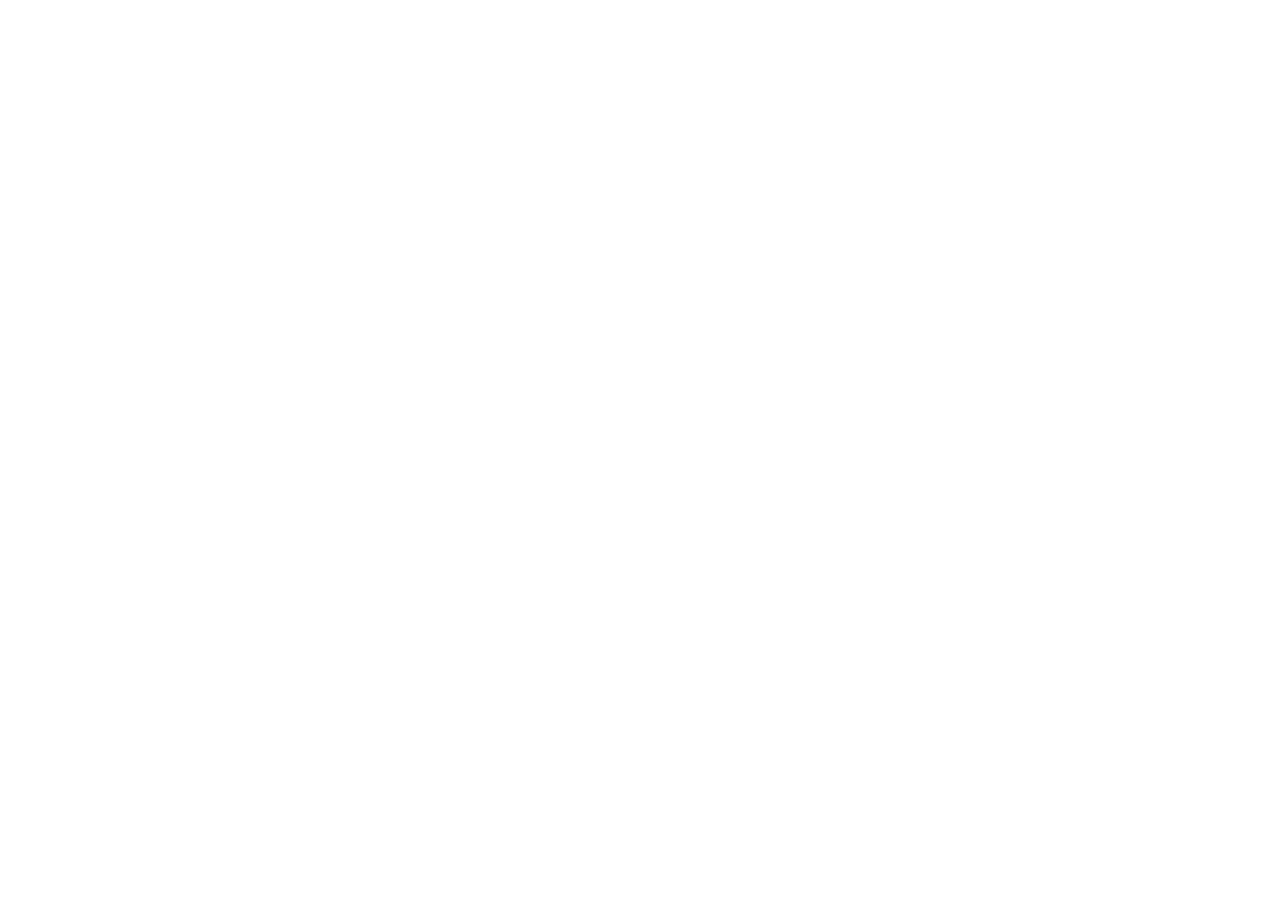
==== index.html @ 9c8ed745 "Project Setup Done" ====
<!DOCTYPE html>
<html lang="en">
  <head>
    <meta charset="UTF-8" />
    <meta http-equiv="X-UA-Compatible" content="IE=edge" />
    <meta name="viewport" content="width=device-width, initial-scale=1.0" />
    <title>Fioxen - Home</title>

    <!-- Bootstrap CSS -->
    <link rel="stylesheet" href="assets/css/bootstrap.min.css" />

    <!-- Custom CSS -->
    <link rel="stylesheet" href="assets/css/style.css" />
  </head>
  <body>
    <!-- Bootstrap JavaScript -->
    <script src="assets/js/bootstrap.min.js"></script>

    <!-- Custom JavaScript -->
    <script src="assets/js/script.js"></script>
  </body>
</html>
---- assets/css/style.css ----
/* Base Styles CSS Start */

/* Font */
@import url("https://fonts.googleapis.com/css2?family=Quicksand:wght@300;400;500;600;700&display=swap");

* {
  margin: 0;
  padding: 0;
  box-sizing: border-box;
}

body {
  font-family: "Quicksand", sans-serif;
  scroll-behavior: smooth;
}

a {
  text-decoration: none;
  cursor: pointer;
}

img {
  max-width: 100%;
}

ul,
ol {
  margin: 0;
  padding: 0;
}

li {
  list-style: none;
}

/* Base Styles CSS End */
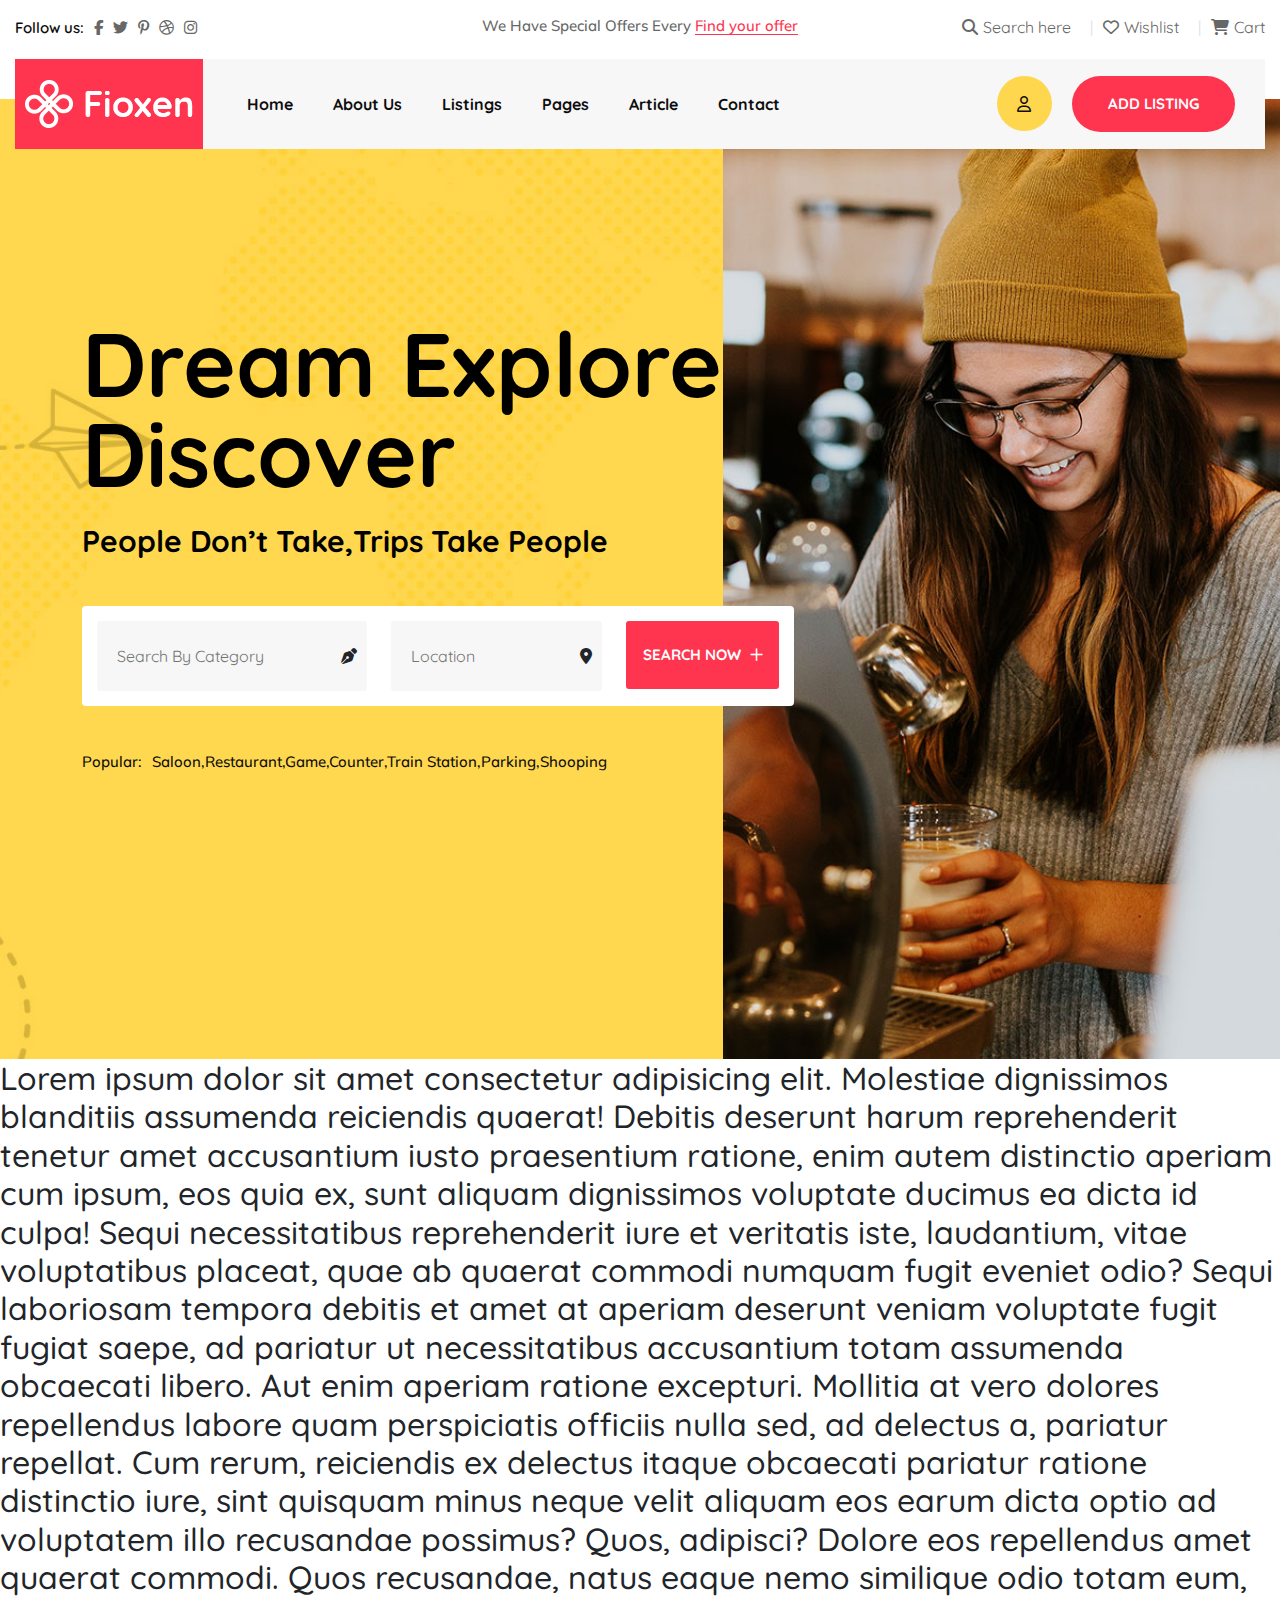
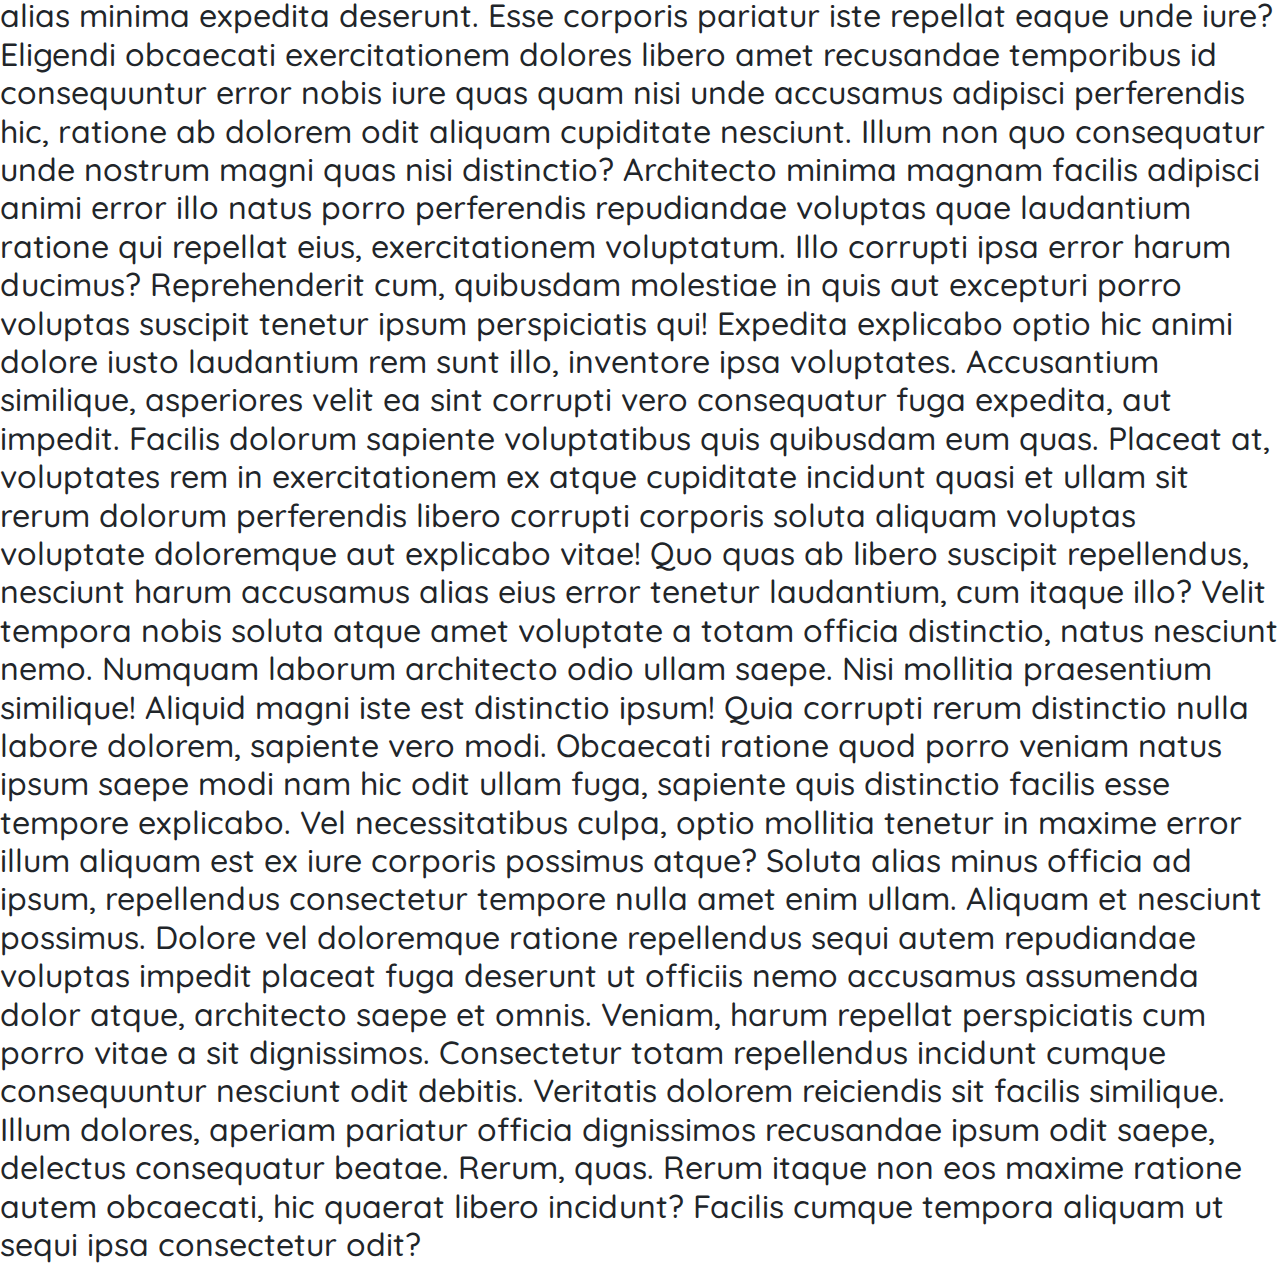
==== commit 88474df9: "Header and Hero Done" ====
--- a/index.html
+++ b/index.html
@@ -6,13 +6,283 @@
     <meta name="viewport" content="width=device-width, initial-scale=1.0" />
     <title>Fioxen - Home</title>
 
+    <!-- Font Awesome CDN -->
+    <link
+      rel="stylesheet"
+      href="https://cdnjs.cloudflare.com/ajax/libs/font-awesome/6.2.1/css/all.min.css"
+    />
+
     <!-- Bootstrap CSS -->
     <link rel="stylesheet" href="assets/css/bootstrap.min.css" />
 
     <!-- Custom CSS -->
     <link rel="stylesheet" href="assets/css/style.css" />
+
+    <!-- Responsive CSS -->
+    <link rel="stylesheet" href="assets/css/responsive.css" />
   </head>
   <body>
+    <!-- Header Part HTML Start -->
+
+    <header>
+      <!-- Header Navigation Section HTML Start -->
+
+      <!-- Header Top Bar Section HTML Start -->
+
+      <section id="Header-topbar">
+        <div class="header-topbar">
+          <div class="container-fluid">
+            <div class="row">
+              <div class="col-md-4">
+                <ul class="topbar-social-link d-flex">
+                  <li><span>Follow us:</span></li>
+                  <li>
+                    <a href="#"><i class="fa-brands fa-facebook-f"></i></a>
+                  </li>
+                  <li>
+                    <a href="#"><i class="fa-brands fa-twitter"></i></a>
+                  </li>
+                  <li>
+                    <a href="#"><i class="fa-brands fa-pinterest-p"></i></a>
+                  </li>
+                  <li>
+                    <a href="#"><i class="fa-brands fa-dribbble"></i></a>
+                  </li>
+                  <li>
+                    <a href="#"><i class="fa-brands fa-instagram"></i></a>
+                  </li>
+                </ul>
+              </div>
+              <div class="col-md-4">
+                <div class="top-content text-center">
+                  <p>
+                    We Have Special Offers Every
+                    <a href="/">Find your offer</a>
+                  </p>
+                </div>
+              </div>
+              <div class="col-md-4">
+                <div class="top-right">
+                  <ul class="d-flex">
+                    <li>
+                      <a href="/"
+                        ><i class="fa-solid fa-magnifying-glass"></i
+                        ><span>Search here</span></a
+                      >
+                    </li>
+                    <li>
+                      <a href="/"
+                        ><i class="fa-regular fa-heart"></i
+                        ><span>Wishlist</span></a
+                      >
+                    </li>
+                    <li>
+                      <a href="/"
+                        ><i class="fa-solid fa-cart-shopping"></i
+                        ><span>Cart</span></a
+                      >
+                    </li>
+                  </ul>
+                </div>
+              </div>
+            </div>
+          </div>
+        </div>
+      </section>
+
+      <!-- Header Top Bar Section HTML End -->
+
+      <!-- Main Menu Section HTML Start -->
+
+      <section id="Main-menu">
+        <div class="primary-menu-wrapper">
+          <div class="container-fluid">
+            <div class="primary-menu">
+              <div class="row align-items-center">
+                <div class="col-lg-2 col-5">
+                  <div class="site-branding">
+                    <a class="brand-logo" href="/"
+                      ><img src="assets/images/logo.png" alt="Brand Logo"
+                    /></a>
+                  </div>
+                </div>
+                <div class="col-lg-6 col-2">
+                  <nav class="main-menu">
+                    <ul>
+                      <div class="navbar-close d-block d-xl-none">
+                        <i class="fa-solid fa-xmark"></i>
+                      </div>
+                      <li class="menu-item">
+                        <a href="/">Home</a>
+                      </li>
+                      <li class="menu-item"><a href="/about">About us</a></li>
+                      <li class="menu-item">
+                        <a href="#">Listings</a>
+                      </li>
+                      <li class="menu-item">
+                        <a href="#">Pages</a>
+                      </li>
+                      <li class="menu-item">
+                        <a href="#">Article</a>
+                      </li>
+                      <li class="menu-item">
+                        <a href="/contact">Contact</a>
+                      </li>
+                    </ul>
+                  </nav>
+                </div>
+                <div class="col-lg-4 col-5">
+                  <div class="header-right-nav">
+                    <ul class="d-flex align-items-center">
+                      <li class="user-btn d-none d-xl-block">
+                        <a class="icon" href="/"
+                          ><i class="fa-regular fa-user"></i
+                        ></a>
+                      </li>
+                      <li class="hero-nav-btn d-none d-md-block">
+                        <a class="main-btn icon-btn" href="/add-listing"
+                          >Add Listing</a
+                        >
+                      </li>
+                      <div class="navbar-toggler d-block d-xl-none ps-5">
+                        <span></span>
+                        <span></span>
+                        <span></span>
+                      </div>
+                    </ul>
+                  </div>
+                </div>
+              </div>
+            </div>
+          </div>
+        </div>
+      </section>
+
+      <!-- Main Menu Section HTML Ens -->
+
+      <!-- Header Navigation Section HTML End -->
+
+      <!-- Hero Section HTML Start -->
+
+      <section id="Hero">
+        <div class="hero-wrapper">
+          <div class="container">
+            <div class="row">
+              <div class="col-lg-8">
+                <div class="hero-content pe-xl-4">
+                  <h1>Dream Explore Discover</h1>
+                  <h3>People Don’t Take,Trips Take People</h3>
+                  <div class="hero-search-wrapper">
+                    <form>
+                      <div class="row">
+                        <div class="col-lg-5 col-md-4 col-sm-12">
+                          <div class="form_group">
+                            <input
+                              type="search"
+                              class="form_control"
+                              placeholder="Search By Category"
+                              name="search"
+                              required=""
+                            /><i class="fa-solid fa-pen-nib"></i>
+                          </div>
+                        </div>
+                        <div class="col-lg-4 col-md-4 col-sm-12">
+                          <div class="form_group">
+                            <input
+                              type="text"
+                              class="form_control"
+                              placeholder="Location"
+                              name="location"
+                              required=""
+                            /><i class="fa-solid fa-location-dot"></i>
+                          </div>
+                        </div>
+                        <div class="col-lg-3 col-md-4 col-sm-12">
+                          <div>
+                            <button class="main-btn icon-btn">
+                              Search Now <i class="fa-regular fa-plus"></i>
+                            </button>
+                          </div>
+                        </div>
+                      </div>
+                    </form>
+                  </div>
+                  <p class="tags">
+                    <span>Popular:</span><a href="#">Saloon</a>,<a href="#"
+                      >Restaurant</a
+                    >,<a href="#">Game</a>,<a href="#">Counter</a>,<a href="#"
+                      >Train Station</a
+                    >,<a href="#">Parking</a>,<a href="#">Shooping</a>
+                  </p>
+                </div>
+              </div>
+            </div>
+          </div>
+        </div>
+      </section>
+
+      <h2>
+        Lorem ipsum dolor sit amet consectetur adipisicing elit. Molestiae
+        dignissimos blanditiis assumenda reiciendis quaerat! Debitis deserunt
+        harum reprehenderit tenetur amet accusantium iusto praesentium ratione,
+        enim autem distinctio aperiam cum ipsum, eos quia ex, sunt aliquam
+        dignissimos voluptate ducimus ea dicta id culpa! Sequi necessitatibus
+        reprehenderit iure et veritatis iste, laudantium, vitae voluptatibus
+        placeat, quae ab quaerat commodi numquam fugit eveniet odio? Sequi
+        laboriosam tempora debitis et amet at aperiam deserunt veniam voluptate
+        fugit fugiat saepe, ad pariatur ut necessitatibus accusantium totam
+        assumenda obcaecati libero. Aut enim aperiam ratione excepturi. Mollitia
+        at vero dolores repellendus labore quam perspiciatis officiis nulla sed,
+        ad delectus a, pariatur repellat. Cum rerum, reiciendis ex delectus
+        itaque obcaecati pariatur ratione distinctio iure, sint quisquam minus
+        neque velit aliquam eos earum dicta optio ad voluptatem illo recusandae
+        possimus? Quos, adipisci? Dolore eos repellendus amet quaerat commodi.
+        Quos recusandae, natus eaque nemo similique odio totam eum, alias minima
+        expedita deserunt. Esse corporis pariatur iste repellat eaque unde iure?
+        Eligendi obcaecati exercitationem dolores libero amet recusandae
+        temporibus id consequuntur error nobis iure quas quam nisi unde
+        accusamus adipisci perferendis hic, ratione ab dolorem odit aliquam
+        cupiditate nesciunt. Illum non quo consequatur unde nostrum magni quas
+        nisi distinctio? Architecto minima magnam facilis adipisci animi error
+        illo natus porro perferendis repudiandae voluptas quae laudantium
+        ratione qui repellat eius, exercitationem voluptatum. Illo corrupti ipsa
+        error harum ducimus? Reprehenderit cum, quibusdam molestiae in quis aut
+        excepturi porro voluptas suscipit tenetur ipsum perspiciatis qui!
+        Expedita explicabo optio hic animi dolore iusto laudantium rem sunt
+        illo, inventore ipsa voluptates. Accusantium similique, asperiores velit
+        ea sint corrupti vero consequatur fuga expedita, aut impedit. Facilis
+        dolorum sapiente voluptatibus quis quibusdam eum quas. Placeat at,
+        voluptates rem in exercitationem ex atque cupiditate incidunt quasi et
+        ullam sit rerum dolorum perferendis libero corrupti corporis soluta
+        aliquam voluptas voluptate doloremque aut explicabo vitae! Quo quas ab
+        libero suscipit repellendus, nesciunt harum accusamus alias eius error
+        tenetur laudantium, cum itaque illo? Velit tempora nobis soluta atque
+        amet voluptate a totam officia distinctio, natus nesciunt nemo. Numquam
+        laborum architecto odio ullam saepe. Nisi mollitia praesentium
+        similique! Aliquid magni iste est distinctio ipsum! Quia corrupti rerum
+        distinctio nulla labore dolorem, sapiente vero modi. Obcaecati ratione
+        quod porro veniam natus ipsum saepe modi nam hic odit ullam fuga,
+        sapiente quis distinctio facilis esse tempore explicabo. Vel
+        necessitatibus culpa, optio mollitia tenetur in maxime error illum
+        aliquam est ex iure corporis possimus atque? Soluta alias minus officia
+        ad ipsum, repellendus consectetur tempore nulla amet enim ullam. Aliquam
+        et nesciunt possimus. Dolore vel doloremque ratione repellendus sequi
+        autem repudiandae voluptas impedit placeat fuga deserunt ut officiis
+        nemo accusamus assumenda dolor atque, architecto saepe et omnis. Veniam,
+        harum repellat perspiciatis cum porro vitae a sit dignissimos.
+        Consectetur totam repellendus incidunt cumque consequuntur nesciunt odit
+        debitis. Veritatis dolorem reiciendis sit facilis similique. Illum
+        dolores, aperiam pariatur officia dignissimos recusandae ipsum odit
+        saepe, delectus consequatur beatae. Rerum, quas. Rerum itaque non eos
+        maxime ratione autem obcaecati, hic quaerat libero incidunt? Facilis
+        cumque tempora aliquam ut sequi ipsa consectetur odit?
+      </h2>
+
+      <!-- Hero Section HTML End -->
+    </header>
+
+    <!-- Header Part HTML End -->
+
     <!-- Bootstrap JavaScript -->
     <script src="assets/js/bootstrap.min.js"></script>
 
--- a/assets/css/style.css
+++ b/assets/css/style.css
@@ -1,7 +1,7 @@
 /* Base Styles CSS Start */
 
 /* Font */
-@import url("https://fonts.googleapis.com/css2?family=Quicksand:wght@300;400;500;600;700&display=swap");
+@import url("https://fonts.googleapis.com/css2?family=Mulish:wght@300;400;500;600;700&family=Quicksand:wght@300;400;500;600;700&display=swap");
 
 * {
   margin: 0;
@@ -34,3 +34,384 @@
 }
 
 /* Base Styles CSS End */
+
+/* Header Part CSS Start */
+
+/* Header Navigation Section CSS Start */
+
+/* Header Top Bar Section CSS Start */
+
+.header-topbar .container-fluid {
+  padding-left: 150px;
+  padding-right: 150px;
+}
+
+.header-topbar {
+  padding: 15px 0 5px;
+}
+
+.header-topbar .top-right {
+  float: right;
+}
+
+.topbar-social-link li span {
+  font-size: 15px;
+  font-weight: 600;
+  color: #0d0d0d;
+}
+
+.topbar-social-link li a i {
+  font-size: 15px;
+  color: #676767;
+  padding-left: 10px;
+  transition: all 0.3s ease-out 0s;
+}
+
+.topbar-social-link li a i:hover {
+  color: #ff344f;
+}
+
+.top-content p {
+  font-family: "Mulish", sans-serif;
+  font-size: 15px;
+  font-weight: 500;
+  color: #676767;
+}
+
+.top-content p a {
+  color: #ff344f;
+  text-decoration: underline;
+  text-underline-position: under;
+}
+
+.top-right ul li {
+  position: relative;
+}
+
+.top-right ul li::after {
+  content: "|";
+  margin-left: 15px;
+  margin-right: 10px;
+  color: #dcdedf;
+}
+
+.top-right ul li:last-child::after {
+  display: none;
+}
+
+.top-right ul li a {
+  color: #676767;
+  transition: all 0.3s ease-out 0s;
+}
+
+.top-right ul li a:hover {
+  color: #ff344f;
+}
+
+.top-right ul li a i {
+  padding-right: 5px;
+}
+
+/* Header Top Bar Section CSS End */
+
+/* Main Menu Section CSS Start */
+
+.primary-menu-wrapper .container-fluid {
+  padding-left: 150px;
+  padding-right: 150px;
+}
+
+.primary-menu {
+  background-color: #f7f7f7;
+  position: relative;
+  z-index: 999;
+}
+
+.primary-menu-wrapper.sticky {
+  position: fixed;
+  top: 0;
+  left: 0;
+  right: 0;
+  z-index: 999;
+  -webkit-animation: sticky 1.2s;
+  animation: sticky 1.2s;
+}
+
+@keyframes sticky {
+  from {
+    top: -100px;
+  }
+  to {
+    top: 0;
+  }
+}
+
+.site-branding .brand-logo {
+  padding: 21px 10px;
+  display: flex;
+  align-items: center;
+  justify-content: center;
+  background-color: #ff344f;
+}
+
+.main-menu ul {
+  display: flex;
+}
+
+.main-menu ul li {
+  position: relative;
+  margin: 0 20px;
+}
+
+.main-menu ul li a {
+  display: block;
+  font-size: 16px;
+  font-weight: 700;
+  text-transform: capitalize;
+  color: #0d0d0d;
+  padding: 32px 0;
+  line-height: 1;
+  transition: all 0.3s ease-out 0s;
+}
+
+.main-menu ul li:hover > a {
+  color: #ff344f;
+}
+
+.header-right-nav {
+  height: 100%;
+  display: flex;
+  justify-content: flex-end;
+  align-items: center;
+  padding-right: 30px;
+}
+
+.main-btn {
+  display: inline-flex;
+  position: relative;
+  z-index: 1;
+  background-color: #ff344f;
+  padding: 16px 40px;
+  font-family: Quicksand, sans-serif;
+  font-size: 15px;
+  font-weight: 700;
+  line-height: 28px;
+  text-transform: uppercase;
+  border-radius: 3px;
+  overflow: hidden;
+}
+
+.main-btn::before {
+  position: absolute;
+  bottom: -100%;
+  left: 0;
+  width: 100%;
+  height: 100%;
+  content: "";
+  background-color: #0d0d0d;
+  z-index: -1;
+  transition: all 0.3s ease-out 0s;
+}
+
+.main-btn:hover:before {
+  bottom: 0;
+}
+
+.header-right-nav ul li {
+  margin-left: 20px;
+}
+
+.header-right-nav ul li .main-btn {
+  padding: 14px 36px;
+  border-radius: 28px;
+  color: #fff;
+}
+
+.header-right-nav ul li .icon {
+  display: flex;
+  align-items: center;
+  justify-content: center;
+  width: 55px;
+  height: 55px;
+  background-color: #ffd74e;
+  color: #0d0d0d;
+  border-radius: 50%;
+}
+
+.navbar-toggler {
+  cursor: pointer;
+}
+
+.navbar-toggler span {
+  position: relative;
+  display: block;
+  width: 30px;
+  height: 1px;
+  background: #000000;
+  border-radius: 5px;
+  transition: all 0.1s ease;
+}
+
+.navbar-toggler.active span {
+  background: transparent;
+}
+
+.navbar-toggler span::before,
+.navbar-toggler span::after {
+  position: absolute;
+  content: "";
+  top: 0;
+  left: 0;
+  width: 100%;
+  height: 100%;
+  background: #000000;
+  border-radius: 5px;
+  transition: all 0.3s ease;
+}
+
+.navbar-toggler span::before {
+  transform: translateY(-8px);
+}
+
+.navbar-toggler.active span::before {
+  transform: rotate(45deg);
+}
+
+.navbar-toggler span::after {
+  transform: translateY(8px);
+}
+
+.navbar-toggler.active span::after {
+  transform: rotate(135deg);
+}
+
+.navbar-close {
+  position: absolute;
+  top: 0;
+  right: 0;
+  width: 40px;
+  height: 40px;
+  font-size: 25px;
+  text-align: center;
+  color: #ffffff;
+  background: #ff344f;
+  line-height: 40px;
+  cursor: pointer;
+  z-index: 12;
+}
+
+/* Main Menu Section CSS Ens */
+
+/* Header Navigation Section CSS End */
+
+/* Hero Section CSS Start */
+
+.hero-wrapper {
+  position: relative;
+  margin-top: -50px;
+  padding: 220px 0 270px;
+}
+
+.hero-wrapper:before {
+  position: absolute;
+  content: "";
+  width: 56.5%;
+  height: 100%;
+  top: 0;
+  left: 0;
+  background: url(../images/hero-left.jpg) no-repeat 50%;
+  background-size: cover;
+}
+
+.hero-wrapper:after {
+  position: absolute;
+  content: "";
+  width: 43.5%;
+  height: 100%;
+  top: 0;
+  right: 0;
+  background: url(../images/hero-right.jpg) no-repeat 50%;
+  background-size: cover;
+}
+
+.hero-content {
+  position: relative;
+  z-index: 1;
+}
+
+.hero-content h1 {
+  font-size: 90px;
+  line-height: 90px;
+  font-weight: 700;
+  color: #000000;
+  margin-bottom: 22px;
+}
+
+.hero-content h3 {
+  font-size: 30px;
+  line-height: 40px;
+  font-weight: 700;
+  color: #000000;
+  margin-bottom: 45px;
+}
+
+.hero-content .hero-search-wrapper {
+  padding: 15px;
+  background-color: #fff;
+  border-radius: 4px;
+  margin-bottom: 45px;
+}
+
+.hero-content .hero-search-wrapper form .form_control {
+  width: 100%;
+  height: 70px;
+  background-color: #f7f7f7;
+  padding: 0 20px;
+  border: none;
+  border-radius: 3px;
+}
+
+.hero-content .hero-search-wrapper form .form_control:focus {
+  outline: none;
+}
+
+.hero-content .hero-search-wrapper form .main-btn {
+  display: block;
+  width: 100%;
+  text-align: center;
+  color: #ffffff;
+  padding: 20px 22px;
+  border: none;
+}
+
+.form_group {
+  position: relative;
+}
+
+.form_group i {
+  position: absolute;
+  top: 50%;
+  transform: translate(0, -50%);
+  right: 10px;
+}
+
+.hero-content .hero-search-wrapper form .main-btn i {
+  padding-left: 5px;
+  margin-top: 6px;
+}
+
+.hero-content p.tags,
+p.tags a {
+  font-family: "Mulish", sans-serif;
+  font-size: 15px;
+  color: #0d0d0d;
+  font-weight: 500;
+}
+
+.hero-content p.tags span {
+  margin-right: 10px;
+}
+
+/* Hero Section CSS End */
+
+/* Header Part CSS End */
--- a/assets/css/responsive.css
+++ b/assets/css/responsive.css
@@ -0,0 +1,156 @@
+@media (max-width: 1200px) {
+  .main-menu {
+    text-align: left;
+    background-color: #fff;
+    position: fixed;
+    top: 0;
+    left: -300px;
+    z-index: 9999;
+    width: 300px;
+    height: 100%;
+    transition-duration: 0.5s;
+    box-shadow: 0 5px 20px rgb(0 0 0 / 10%);
+    display: block;
+    overflow-x: hidden;
+    overflow-y: scroll;
+    padding: 70px 0 0;
+  }
+
+  .main-menu ul li {
+    margin: 0;
+    border-bottom: 1px solid #ececec;
+  }
+
+  .main-menu ul li a {
+    padding: 13px 20px;
+  }
+
+  .main-menu.active {
+    left: 0;
+  }
+
+  .main-menu ul {
+    display: block;
+  }
+
+  .header-right-nav {
+    padding-right: 15px;
+  }
+}
+
+@media (min-width: 1601px) and (max-width: 1660px) {
+  .header-topbar .container-fluid,
+  .primary-menu-wrapper .container-fluid {
+    padding-left: 30px;
+    padding-right: 30px;
+  }
+}
+
+@media (min-width: 1200px) and (max-width: 1600px) {
+  .header-topbar .container-fluid,
+  .primary-menu-wrapper .container-fluid {
+    padding-left: 15px;
+    padding-right: 15px;
+  }
+  .hero-content .hero-search-wrapper form .main-btn {
+    padding: 20px 15px;
+  }
+}
+
+@media (min-width: 992px) and (max-width: 1199px) {
+  .header-topbar .container-fluid,
+  .primary-menu-wrapper .container-fluid {
+    padding-left: 15px;
+    padding-right: 15px;
+  }
+
+  .top-right ul li a span {
+    display: none;
+  }
+
+  .hero-content h1 {
+    font-size: 60px;
+    line-height: 75px;
+  }
+
+  .hero-content .hero-search-wrapper form .main-btn {
+    padding: 20px 4px;
+  }
+}
+
+@media (min-width: 768px) and (max-width: 991px) {
+  .header-topbar .container-fluid,
+  .primary-menu-wrapper .container-fluid {
+    padding-left: 15px;
+    padding-right: 15px;
+  }
+
+  .top-right ul li a span {
+    display: none;
+  }
+
+  .hero-content .hero-search-wrapper form .main-btn {
+    padding: 20px 6px;
+  }
+
+  .hero-wrapper::before {
+    width: 100%;
+  }
+
+  .hero-wrapper::after {
+    display: none;
+  }
+
+  .hero-content h1 {
+    font-size: 42px;
+    line-height: 50px;
+  }
+
+  .hero-content h3 {
+    font-size: 20px;
+    line-height: 30px;
+  }
+}
+
+@media (min-width: 300px) and (max-width: 767px) {
+  .header-topbar .container-fluid,
+  .primary-menu-wrapper .container-fluid {
+    padding-left: 15px;
+    padding-right: 15px;
+  }
+
+  .topbar-social-link {
+    display: flex;
+    justify-content: center !important;
+  }
+
+  .header-topbar {
+    padding: 15px 0 15px;
+  }
+
+  .top-content p {
+    padding-top: 10px;
+  }
+
+  .top-right ul li a span {
+    display: none;
+  }
+
+  .hero-wrapper::before {
+    width: 100%;
+  }
+
+  .hero-wrapper::after {
+    display: none;
+  }
+
+  .hero-content h1 {
+    font-size: 32px;
+    line-height: 45px;
+  }
+
+  .hero-content h3 {
+    font-size: 20px;
+    line-height: 30px;
+  }
+}
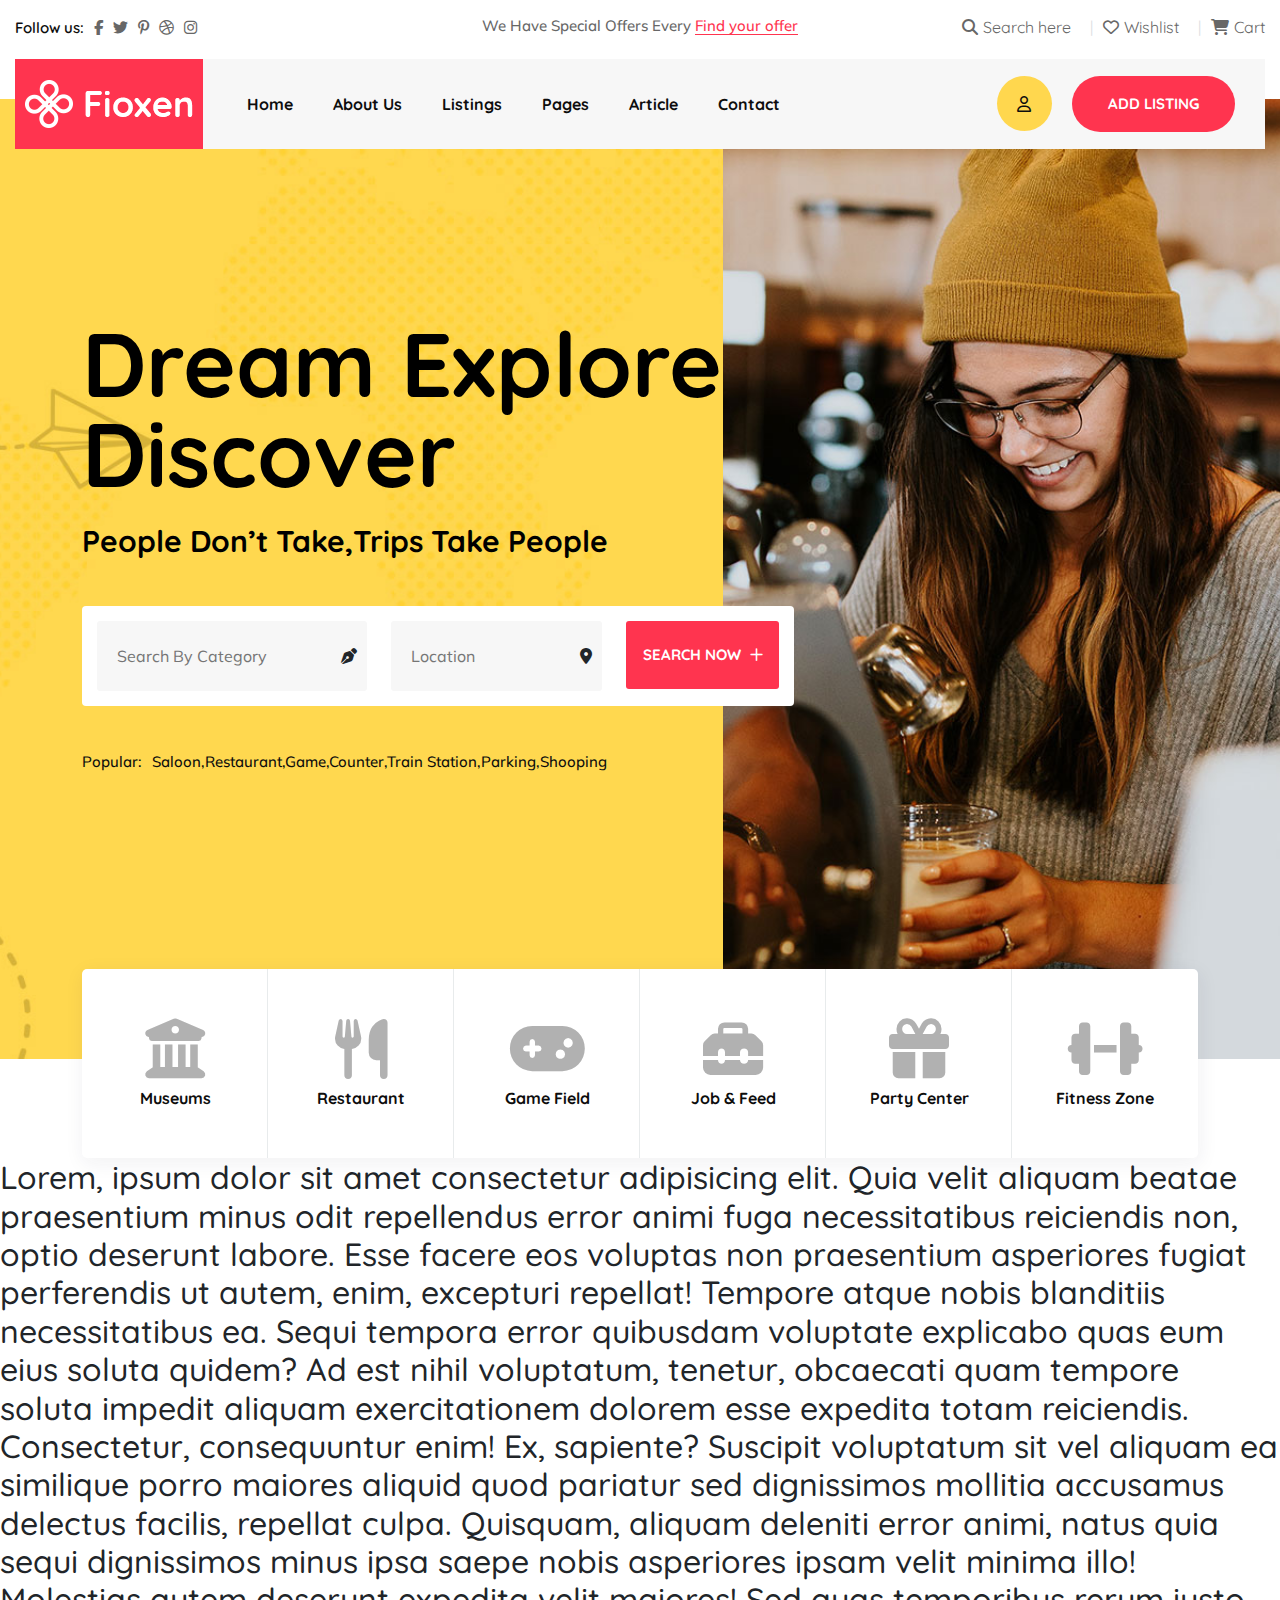
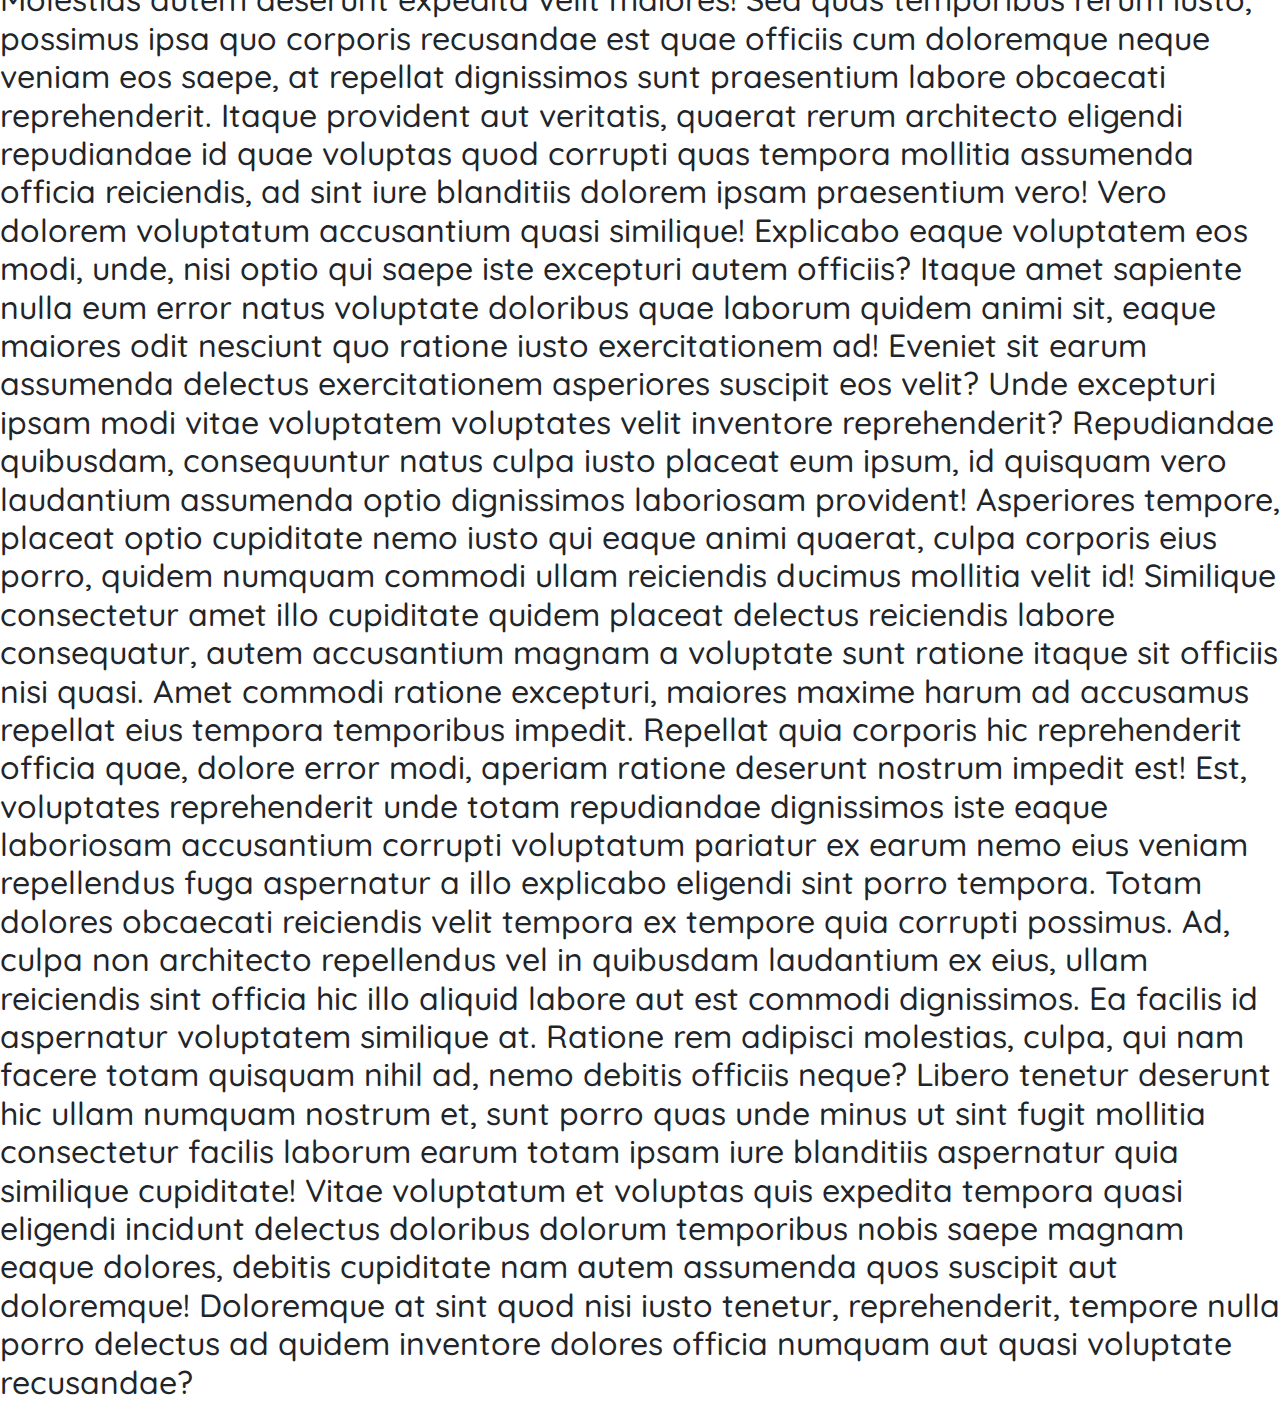
==== commit 56ab3cab: "Updated" ====
--- a/index.html
+++ b/index.html
@@ -221,62 +221,148 @@
         </div>
       </section>
 
+      <!-- Category Section HTML Start -->
+
+      <section id="Category">
+        <div class="container">
+          <div class="category-wrapper">
+            <div class="row g-0">
+              <div class="col-lg-2 col-md-4 category-column">
+                <div class="category-item category-item-common">
+                  <div class="info text-center">
+                    <div class="icon">
+                      <i class="fa-solid fa-building-columns"></i>
+                    </div>
+                    <h6>Museums</h6>
+                  </div>
+                  <a class="category-btn" href="/"
+                    ><i class="fa-solid fa-arrow-right-long"></i
+                  ></a>
+                </div>
+              </div>
+              <div class="col-lg-2 col-md-4 category-column">
+                <div class="category-item category-item-common">
+                  <div class="info text-center">
+                    <div class="icon">
+                      <i class="fa-solid fa-utensils"></i>
+                    </div>
+                    <h6>Restaurant</h6>
+                  </div>
+                  <a class="category-btn" href="/"
+                    ><i class="fa-solid fa-arrow-right-long"></i
+                  ></a>
+                </div>
+              </div>
+              <div class="col-lg-2 col-md-4 category-column">
+                <div class="category-item category-item-common">
+                  <div class="info text-center">
+                    <div class="icon">
+                      <i class="fa-solid fa-gamepad"></i>
+                    </div>
+                    <h6>Game Field</h6>
+                  </div>
+                  <a class="category-btn" href="/"
+                    ><i class="fa-solid fa-arrow-right-long"></i
+                  ></a>
+                </div>
+              </div>
+              <div class="col-lg-2 col-md-4 category-column">
+                <div class="category-item category-item-common">
+                  <div class="info text-center">
+                    <div class="icon"><i class="fa-solid fa-toolbox"></i></div>
+                    <h6>Job &amp; Feed</h6>
+                  </div>
+                  <a class="category-btn" href="/"
+                    ><i class="fa-solid fa-arrow-right-long"></i
+                  ></a>
+                </div>
+              </div>
+              <div class="col-lg-2 col-md-4 category-column">
+                <div class="category-item category-item-common">
+                  <div class="info text-center">
+                    <div class="icon"><i class="fa-solid fa-gift"></i></div>
+                    <h6>Party Center</h6>
+                  </div>
+                  <a class="category-btn" href="/"
+                    ><i class="fa-solid fa-arrow-right-long"></i
+                  ></a>
+                </div>
+              </div>
+              <div class="col-lg-2 col-md-4 category-column">
+                <div class="category-item category-item-common">
+                  <div class="info text-center">
+                    <div class="icon"><i class="fa-solid fa-dumbbell"></i></div>
+                    <h6>Fitness Zone</h6>
+                  </div>
+                  <a class="category-btn" href="/"
+                    ><i class="fa-solid fa-arrow-right-long"></i
+                  ></a>
+                </div>
+              </div>
+            </div>
+          </div>
+        </div>
+      </section>
+
       <h2>
-        Lorem ipsum dolor sit amet consectetur adipisicing elit. Molestiae
-        dignissimos blanditiis assumenda reiciendis quaerat! Debitis deserunt
-        harum reprehenderit tenetur amet accusantium iusto praesentium ratione,
-        enim autem distinctio aperiam cum ipsum, eos quia ex, sunt aliquam
-        dignissimos voluptate ducimus ea dicta id culpa! Sequi necessitatibus
-        reprehenderit iure et veritatis iste, laudantium, vitae voluptatibus
-        placeat, quae ab quaerat commodi numquam fugit eveniet odio? Sequi
-        laboriosam tempora debitis et amet at aperiam deserunt veniam voluptate
-        fugit fugiat saepe, ad pariatur ut necessitatibus accusantium totam
-        assumenda obcaecati libero. Aut enim aperiam ratione excepturi. Mollitia
-        at vero dolores repellendus labore quam perspiciatis officiis nulla sed,
-        ad delectus a, pariatur repellat. Cum rerum, reiciendis ex delectus
-        itaque obcaecati pariatur ratione distinctio iure, sint quisquam minus
-        neque velit aliquam eos earum dicta optio ad voluptatem illo recusandae
-        possimus? Quos, adipisci? Dolore eos repellendus amet quaerat commodi.
-        Quos recusandae, natus eaque nemo similique odio totam eum, alias minima
-        expedita deserunt. Esse corporis pariatur iste repellat eaque unde iure?
-        Eligendi obcaecati exercitationem dolores libero amet recusandae
-        temporibus id consequuntur error nobis iure quas quam nisi unde
-        accusamus adipisci perferendis hic, ratione ab dolorem odit aliquam
-        cupiditate nesciunt. Illum non quo consequatur unde nostrum magni quas
-        nisi distinctio? Architecto minima magnam facilis adipisci animi error
-        illo natus porro perferendis repudiandae voluptas quae laudantium
-        ratione qui repellat eius, exercitationem voluptatum. Illo corrupti ipsa
-        error harum ducimus? Reprehenderit cum, quibusdam molestiae in quis aut
-        excepturi porro voluptas suscipit tenetur ipsum perspiciatis qui!
-        Expedita explicabo optio hic animi dolore iusto laudantium rem sunt
-        illo, inventore ipsa voluptates. Accusantium similique, asperiores velit
-        ea sint corrupti vero consequatur fuga expedita, aut impedit. Facilis
-        dolorum sapiente voluptatibus quis quibusdam eum quas. Placeat at,
-        voluptates rem in exercitationem ex atque cupiditate incidunt quasi et
-        ullam sit rerum dolorum perferendis libero corrupti corporis soluta
-        aliquam voluptas voluptate doloremque aut explicabo vitae! Quo quas ab
-        libero suscipit repellendus, nesciunt harum accusamus alias eius error
-        tenetur laudantium, cum itaque illo? Velit tempora nobis soluta atque
-        amet voluptate a totam officia distinctio, natus nesciunt nemo. Numquam
-        laborum architecto odio ullam saepe. Nisi mollitia praesentium
-        similique! Aliquid magni iste est distinctio ipsum! Quia corrupti rerum
-        distinctio nulla labore dolorem, sapiente vero modi. Obcaecati ratione
-        quod porro veniam natus ipsum saepe modi nam hic odit ullam fuga,
-        sapiente quis distinctio facilis esse tempore explicabo. Vel
-        necessitatibus culpa, optio mollitia tenetur in maxime error illum
-        aliquam est ex iure corporis possimus atque? Soluta alias minus officia
-        ad ipsum, repellendus consectetur tempore nulla amet enim ullam. Aliquam
-        et nesciunt possimus. Dolore vel doloremque ratione repellendus sequi
-        autem repudiandae voluptas impedit placeat fuga deserunt ut officiis
-        nemo accusamus assumenda dolor atque, architecto saepe et omnis. Veniam,
-        harum repellat perspiciatis cum porro vitae a sit dignissimos.
-        Consectetur totam repellendus incidunt cumque consequuntur nesciunt odit
-        debitis. Veritatis dolorem reiciendis sit facilis similique. Illum
-        dolores, aperiam pariatur officia dignissimos recusandae ipsum odit
-        saepe, delectus consequatur beatae. Rerum, quas. Rerum itaque non eos
-        maxime ratione autem obcaecati, hic quaerat libero incidunt? Facilis
-        cumque tempora aliquam ut sequi ipsa consectetur odit?
+        Lorem, ipsum dolor sit amet consectetur adipisicing elit. Quia velit
+        aliquam beatae praesentium minus odit repellendus error animi fuga
+        necessitatibus reiciendis non, optio deserunt labore. Esse facere eos
+        voluptas non praesentium asperiores fugiat perferendis ut autem, enim,
+        excepturi repellat! Tempore atque nobis blanditiis necessitatibus ea.
+        Sequi tempora error quibusdam voluptate explicabo quas eum eius soluta
+        quidem? Ad est nihil voluptatum, tenetur, obcaecati quam tempore soluta
+        impedit aliquam exercitationem dolorem esse expedita totam reiciendis.
+        Consectetur, consequuntur enim! Ex, sapiente? Suscipit voluptatum sit
+        vel aliquam ea similique porro maiores aliquid quod pariatur sed
+        dignissimos mollitia accusamus delectus facilis, repellat culpa.
+        Quisquam, aliquam deleniti error animi, natus quia sequi dignissimos
+        minus ipsa saepe nobis asperiores ipsam velit minima illo! Molestias
+        autem deserunt expedita velit maiores! Sed quas temporibus rerum iusto,
+        possimus ipsa quo corporis recusandae est quae officiis cum doloremque
+        neque veniam eos saepe, at repellat dignissimos sunt praesentium labore
+        obcaecati reprehenderit. Itaque provident aut veritatis, quaerat rerum
+        architecto eligendi repudiandae id quae voluptas quod corrupti quas
+        tempora mollitia assumenda officia reiciendis, ad sint iure blanditiis
+        dolorem ipsam praesentium vero! Vero dolorem voluptatum accusantium
+        quasi similique! Explicabo eaque voluptatem eos modi, unde, nisi optio
+        qui saepe iste excepturi autem officiis? Itaque amet sapiente nulla eum
+        error natus voluptate doloribus quae laborum quidem animi sit, eaque
+        maiores odit nesciunt quo ratione iusto exercitationem ad! Eveniet sit
+        earum assumenda delectus exercitationem asperiores suscipit eos velit?
+        Unde excepturi ipsam modi vitae voluptatem voluptates velit inventore
+        reprehenderit? Repudiandae quibusdam, consequuntur natus culpa iusto
+        placeat eum ipsum, id quisquam vero laudantium assumenda optio
+        dignissimos laboriosam provident! Asperiores tempore, placeat optio
+        cupiditate nemo iusto qui eaque animi quaerat, culpa corporis eius
+        porro, quidem numquam commodi ullam reiciendis ducimus mollitia velit
+        id! Similique consectetur amet illo cupiditate quidem placeat delectus
+        reiciendis labore consequatur, autem accusantium magnam a voluptate sunt
+        ratione itaque sit officiis nisi quasi. Amet commodi ratione excepturi,
+        maiores maxime harum ad accusamus repellat eius tempora temporibus
+        impedit. Repellat quia corporis hic reprehenderit officia quae, dolore
+        error modi, aperiam ratione deserunt nostrum impedit est! Est,
+        voluptates reprehenderit unde totam repudiandae dignissimos iste eaque
+        laboriosam accusantium corrupti voluptatum pariatur ex earum nemo eius
+        veniam repellendus fuga aspernatur a illo explicabo eligendi sint porro
+        tempora. Totam dolores obcaecati reiciendis velit tempora ex tempore
+        quia corrupti possimus. Ad, culpa non architecto repellendus vel in
+        quibusdam laudantium ex eius, ullam reiciendis sint officia hic illo
+        aliquid labore aut est commodi dignissimos. Ea facilis id aspernatur
+        voluptatem similique at. Ratione rem adipisci molestias, culpa, qui nam
+        facere totam quisquam nihil ad, nemo debitis officiis neque? Libero
+        tenetur deserunt hic ullam numquam nostrum et, sunt porro quas unde
+        minus ut sint fugit mollitia consectetur facilis laborum earum totam
+        ipsam iure blanditiis aspernatur quia similique cupiditate! Vitae
+        voluptatum et voluptas quis expedita tempora quasi eligendi incidunt
+        delectus doloribus dolorum temporibus nobis saepe magnam eaque dolores,
+        debitis cupiditate nam autem assumenda quos suscipit aut doloremque!
+        Doloremque at sint quod nisi iusto tenetur, reprehenderit, tempore nulla
+        porro delectus ad quidem inventore dolores officia numquam aut quasi
+        voluptate recusandae?
       </h2>
+
+      <!-- Category Section HTML End -->
 
       <!-- Hero Section HTML End -->
     </header>
--- a/assets/css/style.css
+++ b/assets/css/style.css
@@ -380,7 +380,7 @@
   width: 100%;
   text-align: center;
   color: #ffffff;
-  padding: 20px 22px;
+  padding: 20px 20px;
   border: none;
 }
 
@@ -412,6 +412,103 @@
   margin-right: 10px;
 }
 
+::placeholder {
+  font-family: "Mulish", sans-serif;
+}
+
 /* Hero Section CSS End */
 
+/* Category Section CSS Start */
+
+.category-wrapper {
+  position: relative;
+  margin-top: -90px;
+  border-radius: 5px;
+  background-color: #ffffff;
+  box-shadow: 1.545px 4.755px 18.8px 1.2px rgb(30 33 62 / 6%);
+  z-index: 2;
+}
+
+.category-column {
+  position: relative;
+}
+
+.category-column::after {
+  position: absolute;
+  top: 0;
+  right: 0;
+  content: "";
+  width: 1px;
+  height: 100%;
+  background-color: #e8ebec;
+}
+
+.category-column:last-child::after {
+  width: 0px;
+}
+
+.category-item-common {
+  position: relative;
+  padding: 50px 30px;
+}
+
+.category-item .info {
+  transition: all 0.3s ease-out 0s;
+}
+
+.category-item .info i {
+  font-size: 60px;
+  color: #b1b1b1;
+  line-height: 1;
+}
+
+.category-item .info h6 {
+  font-size: 16px;
+  font-weight: 700;
+  color: #0d0d0d;
+  padding-top: 10px;
+  margin: 0;
+}
+
+.category-btn {
+  position: absolute;
+  display: flex;
+  align-items: center;
+  justify-content: center;
+  background: #ff344f;
+  bottom: 0;
+  left: 0;
+  width: 100%;
+  padding: 10px;
+  visibility: hidden;
+  opacity: 0;
+  transition: all 0.3s ease-out 0s;
+}
+
+.category-btn i {
+  width: 40px;
+  height: 40px;
+  border-radius: 50%;
+  display: flex;
+  align-items: center;
+  justify-content: center;
+  background-color: #ffd74e;
+  color: #0d0d0d;
+}
+
+.category-item:hover .info {
+  transform: translateY(-30px);
+}
+
+.category-item:hover .category-btn {
+  visibility: visible;
+  opacity: 1;
+}
+
+/* Category Section CSS End */
+
 /* Header Part CSS End */
+
+/* Main Part CSS Start */
+
+/* Main Part CSS End */
--- a/assets/css/responsive.css
+++ b/assets/css/responsive.css
@@ -1,3 +1,9 @@
+@media (min-width: 1400px) {
+  .container {
+    max-width: 1200px;
+  }
+}
+
 @media (max-width: 1200px) {
   .main-menu {
     text-align: left;
@@ -110,6 +116,9 @@
     font-size: 20px;
     line-height: 30px;
   }
+  .category-wrapper .category-column {
+    border-bottom: 1px solid #e8ebec;
+  }
 }
 
 @media (min-width: 300px) and (max-width: 767px) {
@@ -153,4 +162,7 @@
     font-size: 20px;
     line-height: 30px;
   }
+  .category-wrapper .category-column {
+    border-bottom: 1px solid #e8ebec;
+  }
 }
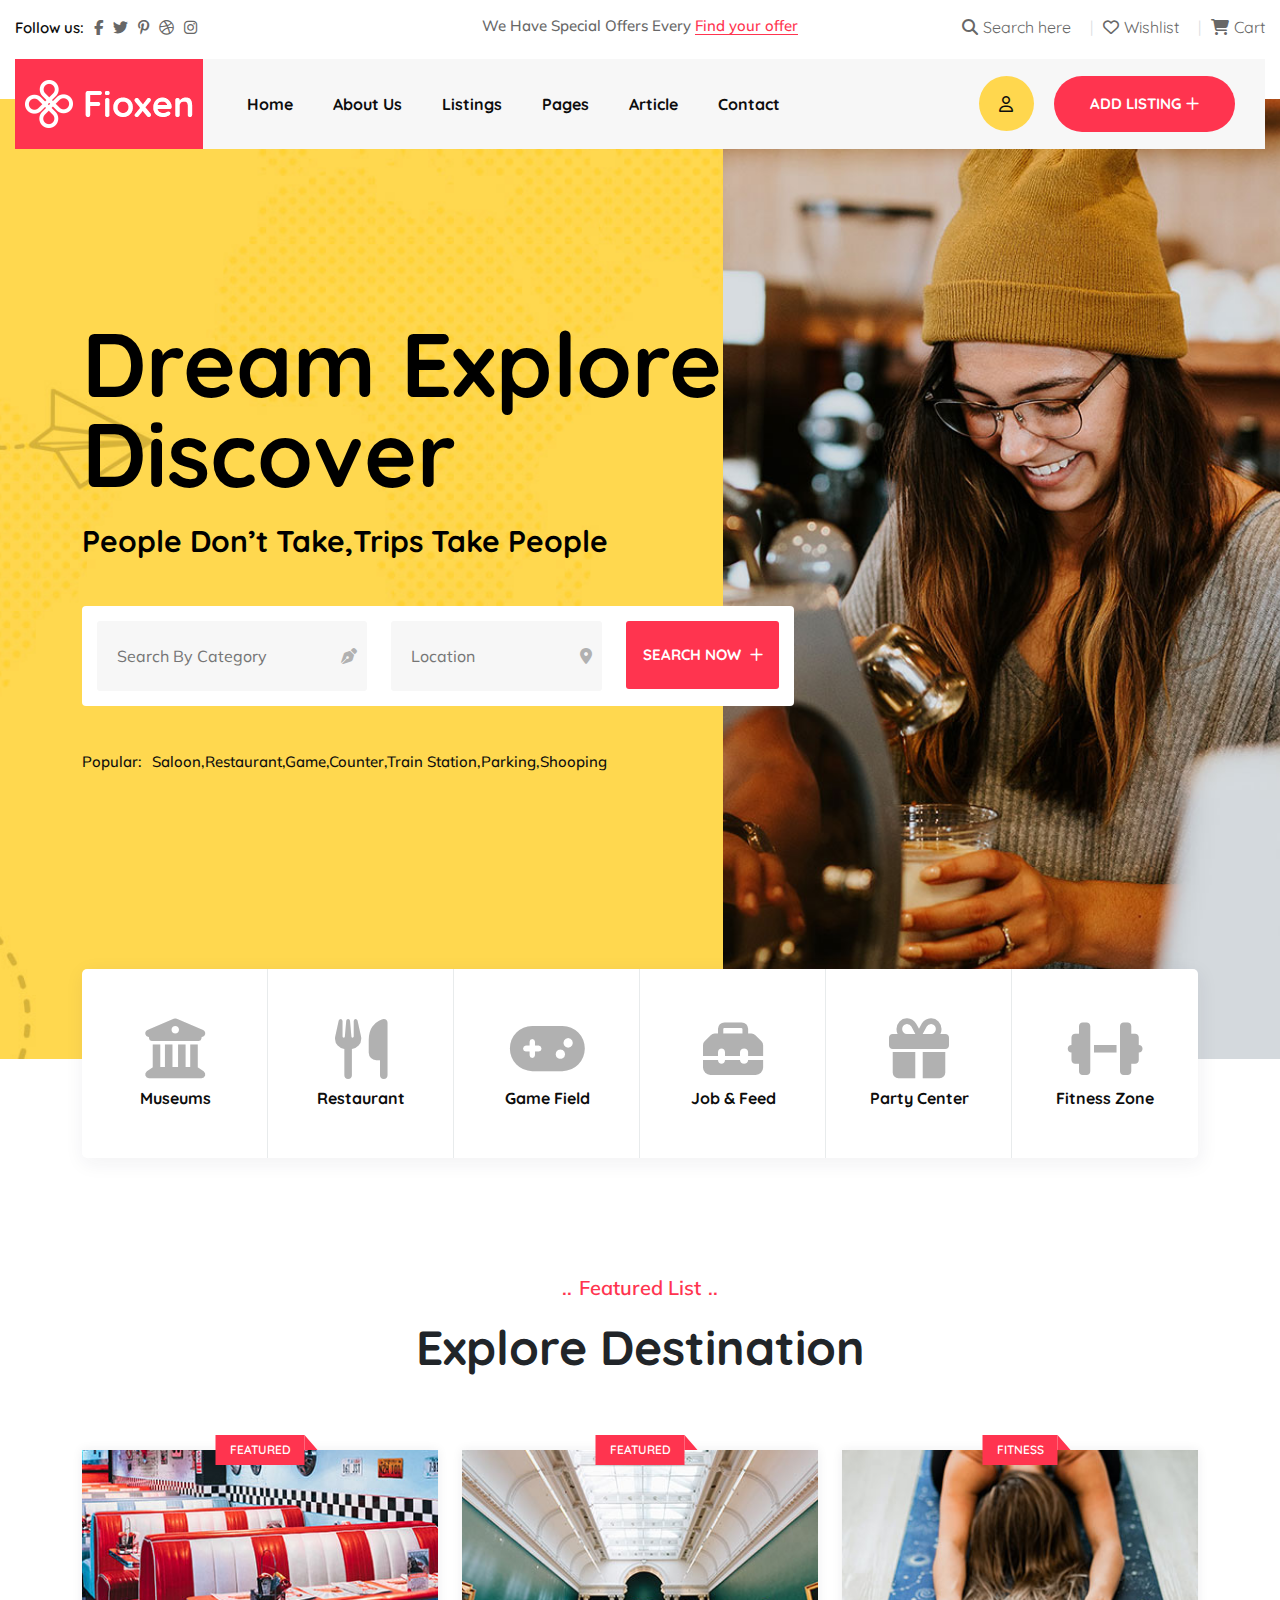
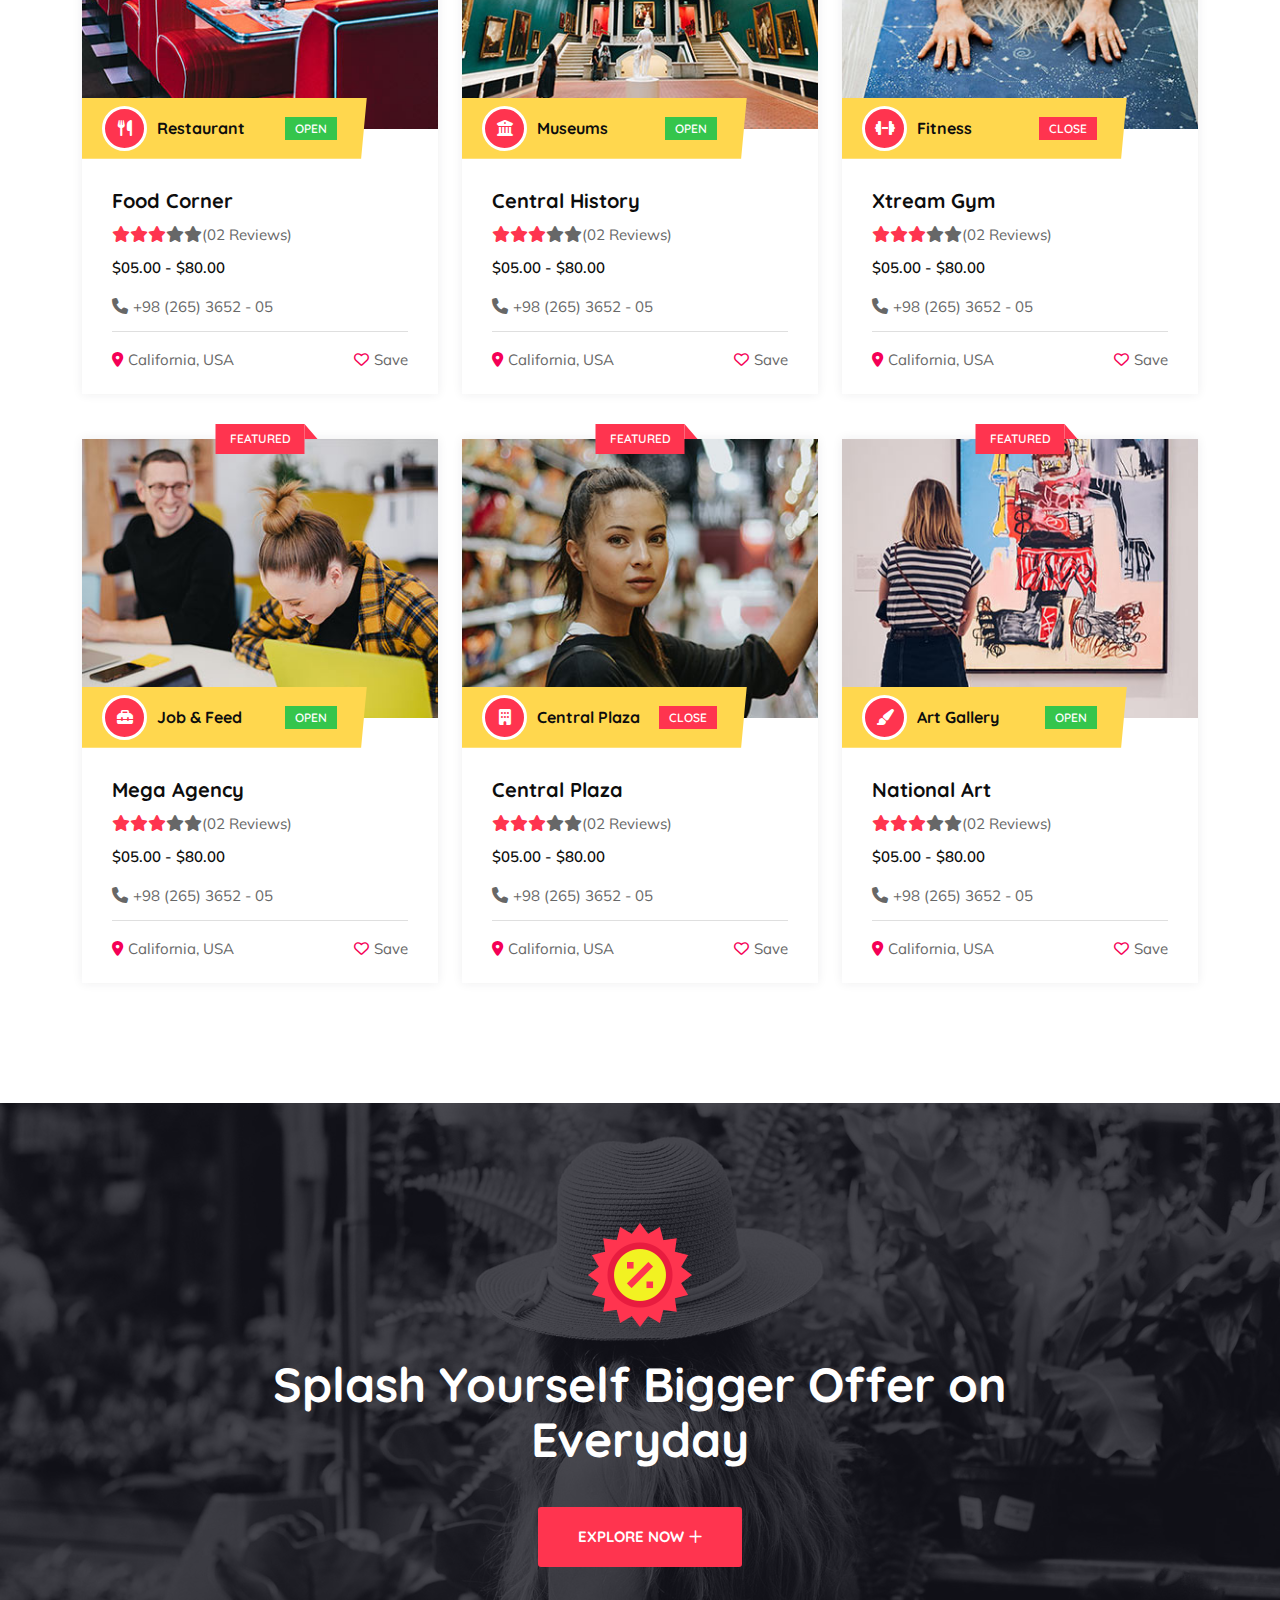
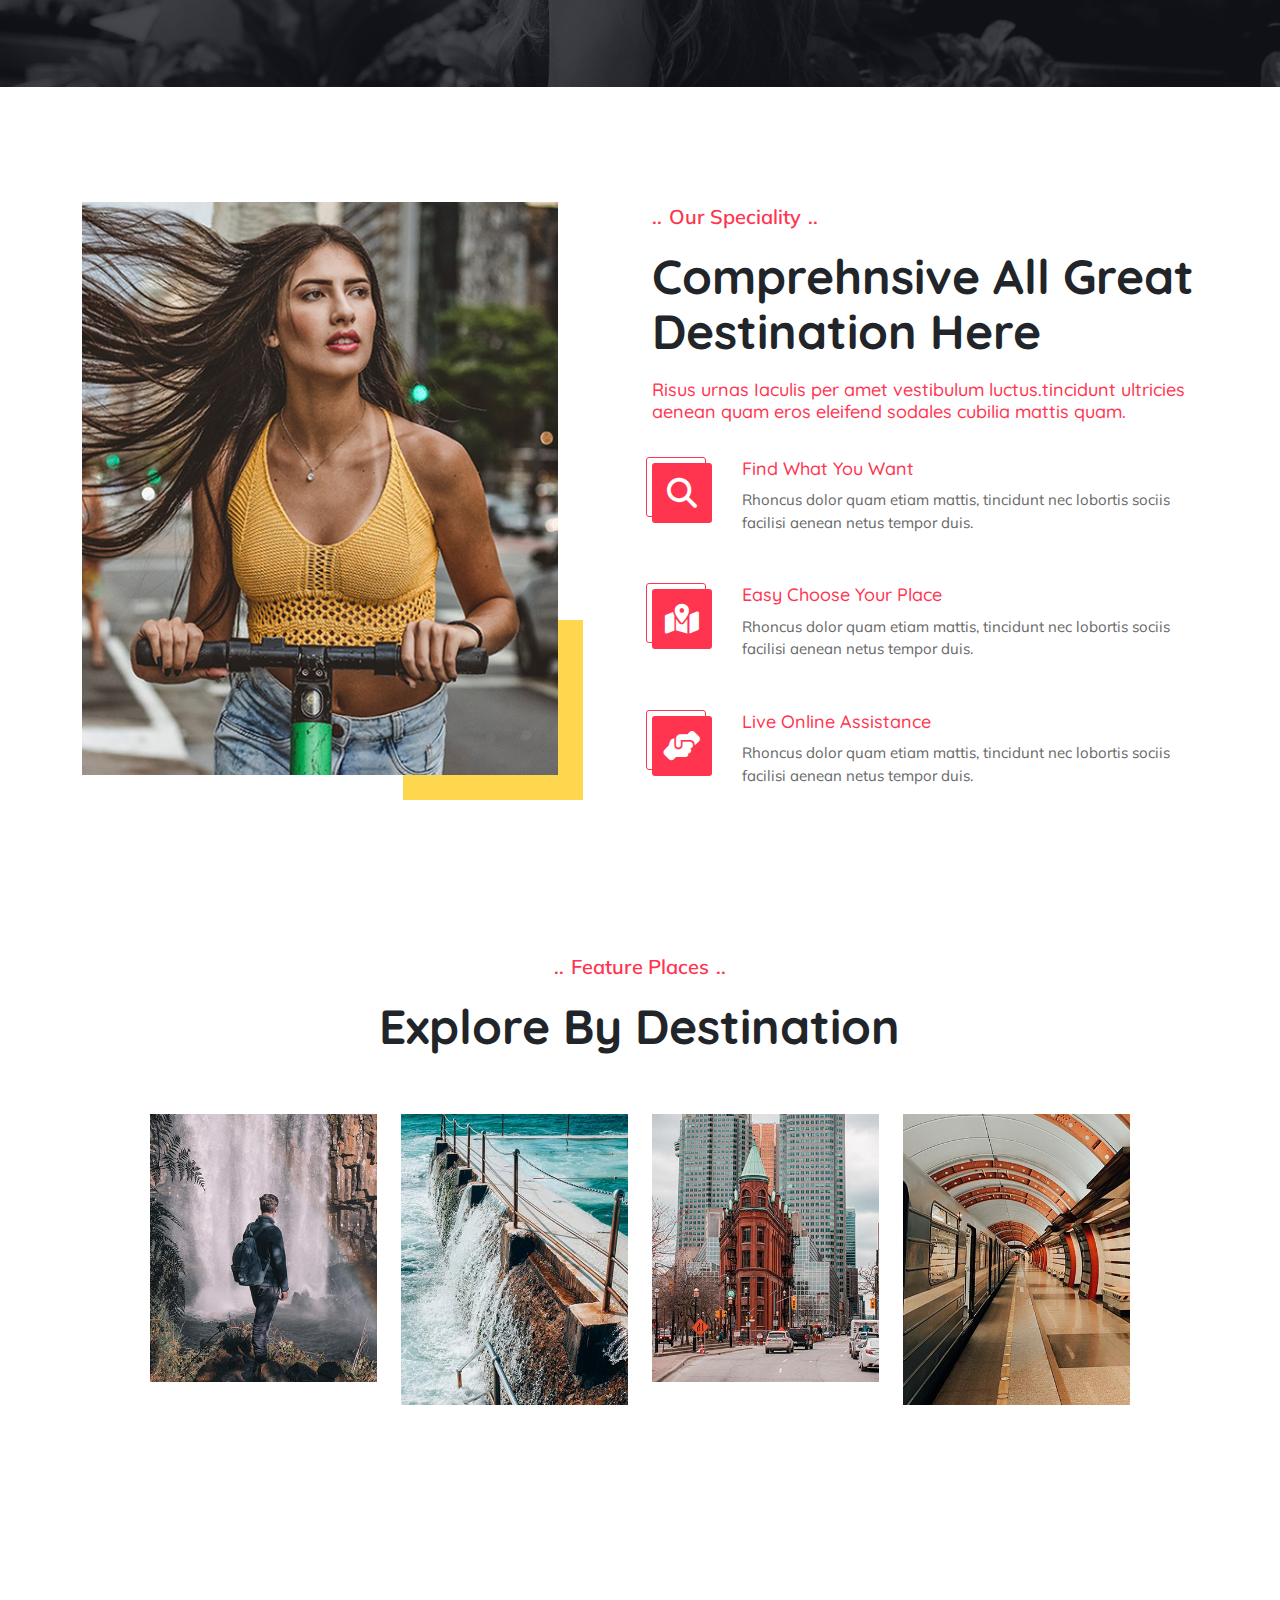
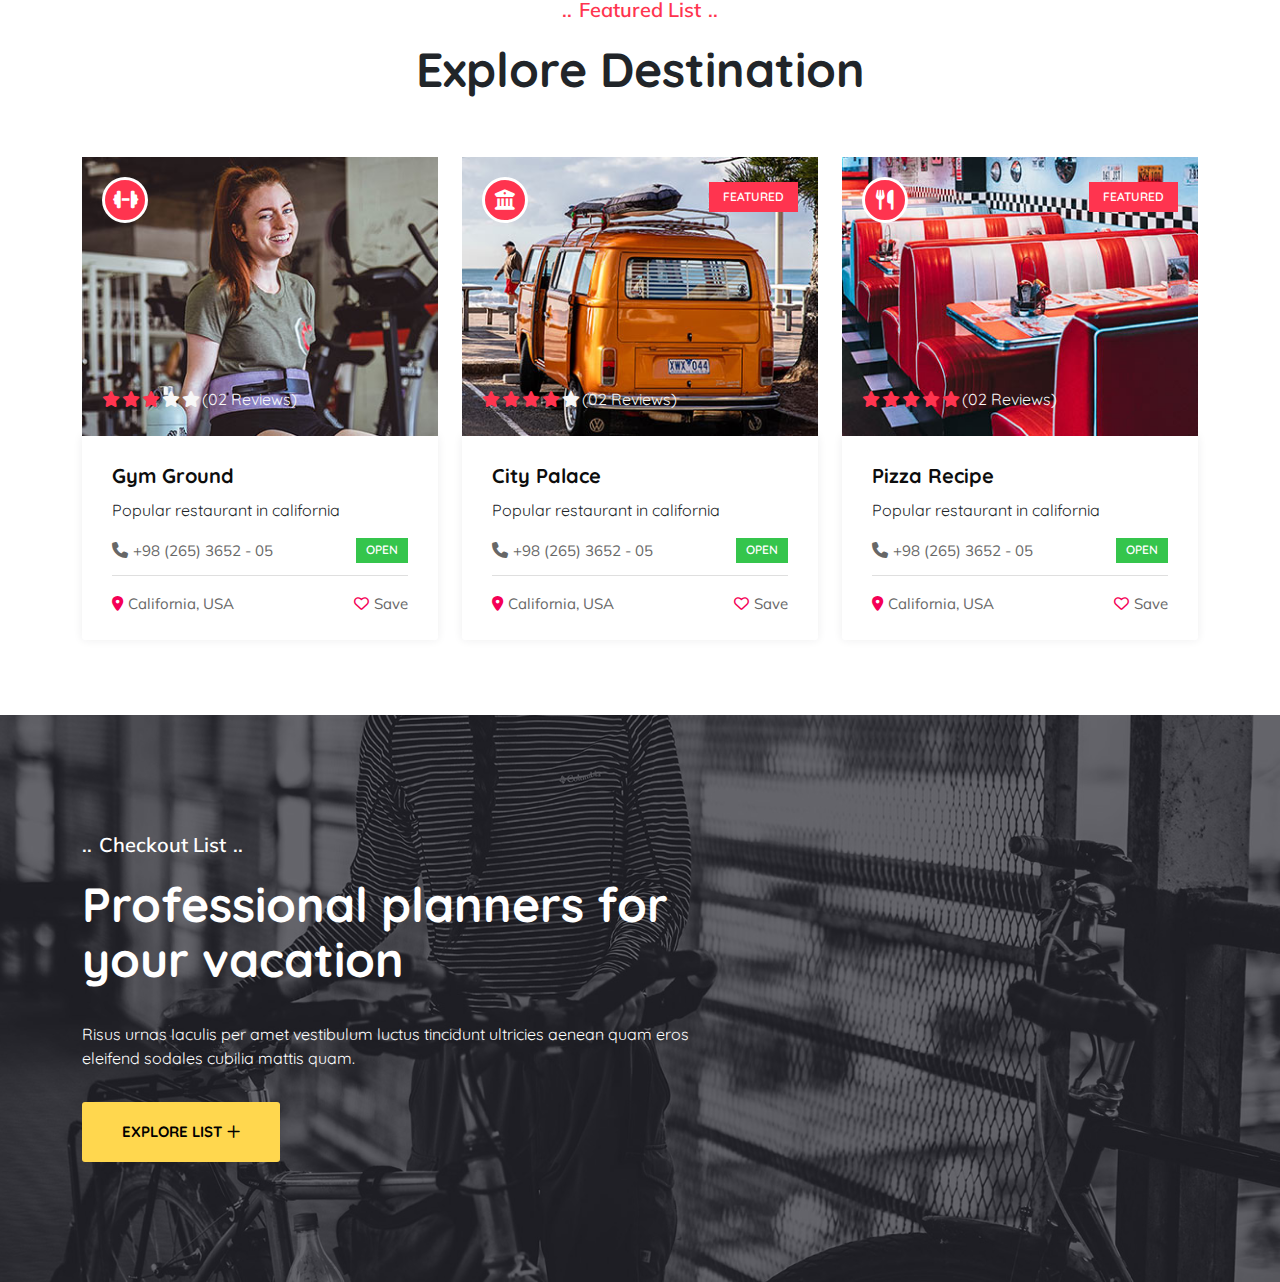
==== commit 1b703d84: "Some more Section Added" ====
--- a/index.html
+++ b/index.html
@@ -113,9 +113,9 @@
                         <i class="fa-solid fa-xmark"></i>
                       </div>
                       <li class="menu-item">
-                        <a href="/">Home</a>
-                      </li>
-                      <li class="menu-item"><a href="/about">About us</a></li>
+                        <a href="#">Home</a>
+                      </li>
+                      <li class="menu-item"><a href="#">About us</a></li>
                       <li class="menu-item">
                         <a href="#">Listings</a>
                       </li>
@@ -126,7 +126,7 @@
                         <a href="#">Article</a>
                       </li>
                       <li class="menu-item">
-                        <a href="/contact">Contact</a>
+                        <a href="">Contact</a>
                       </li>
                     </ul>
                   </nav>
@@ -141,8 +141,8 @@
                       </li>
                       <li class="hero-nav-btn d-none d-md-block">
                         <a class="main-btn icon-btn" href="/add-listing"
-                          >Add Listing</a
-                        >
+                          >Add Listing <i class="fa-regular fa-plus"></i
+                        ></a>
                       </li>
                       <div class="navbar-toggler d-block d-xl-none ps-5">
                         <span></span>
@@ -235,7 +235,7 @@
                     </div>
                     <h6>Museums</h6>
                   </div>
-                  <a class="category-btn" href="/"
+                  <a class="category-btn" href="#"
                     ><i class="fa-solid fa-arrow-right-long"></i
                   ></a>
                 </div>
@@ -248,7 +248,7 @@
                     </div>
                     <h6>Restaurant</h6>
                   </div>
-                  <a class="category-btn" href="/"
+                  <a class="category-btn" href="#"
                     ><i class="fa-solid fa-arrow-right-long"></i
                   ></a>
                 </div>
@@ -261,7 +261,7 @@
                     </div>
                     <h6>Game Field</h6>
                   </div>
-                  <a class="category-btn" href="/"
+                  <a class="category-btn" href="#"
                     ><i class="fa-solid fa-arrow-right-long"></i
                   ></a>
                 </div>
@@ -272,7 +272,7 @@
                     <div class="icon"><i class="fa-solid fa-toolbox"></i></div>
                     <h6>Job &amp; Feed</h6>
                   </div>
-                  <a class="category-btn" href="/"
+                  <a class="category-btn" href="#"
                     ><i class="fa-solid fa-arrow-right-long"></i
                   ></a>
                 </div>
@@ -283,7 +283,7 @@
                     <div class="icon"><i class="fa-solid fa-gift"></i></div>
                     <h6>Party Center</h6>
                   </div>
-                  <a class="category-btn" href="/"
+                  <a class="category-btn" href="#"
                     ><i class="fa-solid fa-arrow-right-long"></i
                   ></a>
                 </div>
@@ -294,7 +294,7 @@
                     <div class="icon"><i class="fa-solid fa-dumbbell"></i></div>
                     <h6>Fitness Zone</h6>
                   </div>
-                  <a class="category-btn" href="/"
+                  <a class="category-btn" href="#"
                     ><i class="fa-solid fa-arrow-right-long"></i
                   ></a>
                 </div>
@@ -304,70 +304,868 @@
         </div>
       </section>
 
-      <h2>
-        Lorem, ipsum dolor sit amet consectetur adipisicing elit. Quia velit
-        aliquam beatae praesentium minus odit repellendus error animi fuga
-        necessitatibus reiciendis non, optio deserunt labore. Esse facere eos
-        voluptas non praesentium asperiores fugiat perferendis ut autem, enim,
-        excepturi repellat! Tempore atque nobis blanditiis necessitatibus ea.
-        Sequi tempora error quibusdam voluptate explicabo quas eum eius soluta
-        quidem? Ad est nihil voluptatum, tenetur, obcaecati quam tempore soluta
-        impedit aliquam exercitationem dolorem esse expedita totam reiciendis.
-        Consectetur, consequuntur enim! Ex, sapiente? Suscipit voluptatum sit
-        vel aliquam ea similique porro maiores aliquid quod pariatur sed
-        dignissimos mollitia accusamus delectus facilis, repellat culpa.
-        Quisquam, aliquam deleniti error animi, natus quia sequi dignissimos
-        minus ipsa saepe nobis asperiores ipsam velit minima illo! Molestias
-        autem deserunt expedita velit maiores! Sed quas temporibus rerum iusto,
-        possimus ipsa quo corporis recusandae est quae officiis cum doloremque
-        neque veniam eos saepe, at repellat dignissimos sunt praesentium labore
-        obcaecati reprehenderit. Itaque provident aut veritatis, quaerat rerum
-        architecto eligendi repudiandae id quae voluptas quod corrupti quas
-        tempora mollitia assumenda officia reiciendis, ad sint iure blanditiis
-        dolorem ipsam praesentium vero! Vero dolorem voluptatum accusantium
-        quasi similique! Explicabo eaque voluptatem eos modi, unde, nisi optio
-        qui saepe iste excepturi autem officiis? Itaque amet sapiente nulla eum
-        error natus voluptate doloribus quae laborum quidem animi sit, eaque
-        maiores odit nesciunt quo ratione iusto exercitationem ad! Eveniet sit
-        earum assumenda delectus exercitationem asperiores suscipit eos velit?
-        Unde excepturi ipsam modi vitae voluptatem voluptates velit inventore
-        reprehenderit? Repudiandae quibusdam, consequuntur natus culpa iusto
-        placeat eum ipsum, id quisquam vero laudantium assumenda optio
-        dignissimos laboriosam provident! Asperiores tempore, placeat optio
-        cupiditate nemo iusto qui eaque animi quaerat, culpa corporis eius
-        porro, quidem numquam commodi ullam reiciendis ducimus mollitia velit
-        id! Similique consectetur amet illo cupiditate quidem placeat delectus
-        reiciendis labore consequatur, autem accusantium magnam a voluptate sunt
-        ratione itaque sit officiis nisi quasi. Amet commodi ratione excepturi,
-        maiores maxime harum ad accusamus repellat eius tempora temporibus
-        impedit. Repellat quia corporis hic reprehenderit officia quae, dolore
-        error modi, aperiam ratione deserunt nostrum impedit est! Est,
-        voluptates reprehenderit unde totam repudiandae dignissimos iste eaque
-        laboriosam accusantium corrupti voluptatum pariatur ex earum nemo eius
-        veniam repellendus fuga aspernatur a illo explicabo eligendi sint porro
-        tempora. Totam dolores obcaecati reiciendis velit tempora ex tempore
-        quia corrupti possimus. Ad, culpa non architecto repellendus vel in
-        quibusdam laudantium ex eius, ullam reiciendis sint officia hic illo
-        aliquid labore aut est commodi dignissimos. Ea facilis id aspernatur
-        voluptatem similique at. Ratione rem adipisci molestias, culpa, qui nam
-        facere totam quisquam nihil ad, nemo debitis officiis neque? Libero
-        tenetur deserunt hic ullam numquam nostrum et, sunt porro quas unde
-        minus ut sint fugit mollitia consectetur facilis laborum earum totam
-        ipsam iure blanditiis aspernatur quia similique cupiditate! Vitae
-        voluptatum et voluptas quis expedita tempora quasi eligendi incidunt
-        delectus doloribus dolorum temporibus nobis saepe magnam eaque dolores,
-        debitis cupiditate nam autem assumenda quos suscipit aut doloremque!
-        Doloremque at sint quod nisi iusto tenetur, reprehenderit, tempore nulla
-        porro delectus ad quidem inventore dolores officia numquam aut quasi
-        voluptate recusandae?
-      </h2>
-
       <!-- Category Section HTML End -->
 
       <!-- Hero Section HTML End -->
     </header>
 
     <!-- Header Part HTML End -->
+
+    <!-- Main Part HTML Start -->
+
+    <main>
+      <!-- Destination Section HTML Start -->
+
+      <section id="Destination">
+        <div class="destination-wrapper pt-115 pb-75">
+          <div class="container">
+            <div class="row justify-content-center">
+              <div class="col-lg-8">
+                <div class="section-title text-center mb-75">
+                  <span class="sub-title">Featured List</span>
+                  <h2>Explore Destination</h2>
+                </div>
+              </div>
+            </div>
+            <div class="row">
+              <div class="col-lg-4 col-md-6 col-sm-12">
+                <div class="listing-item listing-grid-one mb-45">
+                  <div class="listing-thumbnail">
+                    <img
+                      src="assets/images/listing/listing-grid-1.jpg"
+                      alt="Listing Image"
+                    /><span class="featured-btn">Featured</span>
+                    <div
+                      class="thumbnail-meta d-flex justify-content-between align-items-center"
+                    >
+                      <div class="meta-icon-title d-flex align-items-center">
+                        <div class="icon">
+                          <i class="fa-solid fa-utensils"></i>
+                        </div>
+                        <div class="title"><h6>Restaurant</h6></div>
+                      </div>
+                      <span class="status st-open">Open</span>
+                    </div>
+                  </div>
+                  <div class="listing-content">
+                    <h3 class="title">
+                      <a href="#">Food Corner</a>
+                    </h3>
+                    <div class="ratings">
+                      <ul class="rating">
+                        <li class="star">
+                          <i class="fa-sharp fa-solid fa-star"></i>
+                        </li>
+                        <li class="star">
+                          <i class="fa-sharp fa-solid fa-star"></i>
+                        </li>
+                        <li class="star">
+                          <i class="fa-sharp fa-solid fa-star"></i>
+                        </li>
+                        <li class="star">
+                          <i class="fa-sharp fa-solid fa-star"></i>
+                        </li>
+                        <li class="star">
+                          <i class="fa-sharp fa-solid fa-star"></i>
+                        </li>
+                        <li>
+                          <span><a href="#">(02 Reviews)</a></span>
+                        </li>
+                      </ul>
+                    </div>
+                    <span class="price">$05.00 - $80.00</span
+                    ><span class="phone-meta"
+                      ><i class="fa-solid fa-phone"></i
+                      ><a href="tel:+982653652-05">+98 (265) 3652 - 05</a></span
+                    >
+                    <div class="listing-meta">
+                      <ul>
+                        <li>
+                          <span
+                            ><i class="fa-solid fa-location-dot"></i>California,
+                            USA</span
+                          >
+                        </li>
+                        <li>
+                          <span
+                            ><i class="fa-regular fa-heart"></i
+                            ><a href="#">Save</a></span
+                          >
+                        </li>
+                      </ul>
+                    </div>
+                  </div>
+                </div>
+              </div>
+              <div class="col-lg-4 col-md-6 col-sm-12">
+                <div class="listing-item listing-grid-one mb-45">
+                  <div class="listing-thumbnail">
+                    <img
+                      src="assets/images/listing/listing-grid-2.jpg"
+                      alt="Listing Image"
+                    /><span class="featured-btn">Featured</span>
+                    <div
+                      class="thumbnail-meta d-flex justify-content-between align-items-center"
+                    >
+                      <div class="meta-icon-title d-flex align-items-center">
+                        <div class="icon">
+                          <i class="fa-solid fa-building-columns"></i>
+                        </div>
+                        <div class="title"><h6>Museums</h6></div>
+                      </div>
+                      <span class="status st-open">Open</span>
+                    </div>
+                  </div>
+                  <div class="listing-content">
+                    <h3 class="title">
+                      <a href="#">Central History</a>
+                    </h3>
+                    <div class="ratings">
+                      <ul class="rating">
+                        <li class="star">
+                          <i class="fa-sharp fa-solid fa-star"></i>
+                        </li>
+                        <li class="star">
+                          <i class="fa-sharp fa-solid fa-star"></i>
+                        </li>
+                        <li class="star">
+                          <i class="fa-sharp fa-solid fa-star"></i>
+                        </li>
+                        <li class="star">
+                          <i class="fa-sharp fa-solid fa-star"></i>
+                        </li>
+                        <li class="star">
+                          <i class="fa-sharp fa-solid fa-star"></i>
+                        </li>
+                        <li>
+                          <span><a href="#">(02 Reviews)</a></span>
+                        </li>
+                      </ul>
+                    </div>
+                    <span class="price">$05.00 - $80.00</span
+                    ><span class="phone-meta"
+                      ><i class="fa-solid fa-phone"></i
+                      ><a href="tel:+982653652-05">+98 (265) 3652 - 05</a></span
+                    >
+                    <div class="listing-meta">
+                      <ul>
+                        <li>
+                          <span
+                            ><i class="fa-solid fa-location-dot"></i>California,
+                            USA</span
+                          >
+                        </li>
+                        <li>
+                          <span
+                            ><i class="fa-regular fa-heart"></i
+                            ><a href="#">Save</a></span
+                          >
+                        </li>
+                      </ul>
+                    </div>
+                  </div>
+                </div>
+              </div>
+              <div class="col-lg-4 col-md-6 col-sm-12">
+                <div class="listing-item listing-grid-one mb-45">
+                  <div class="listing-thumbnail">
+                    <img
+                      src="assets/images/listing/listing-grid-3.jpg"
+                      alt="Listing Image"
+                    /><span class="featured-btn">Fitness</span>
+                    <div
+                      class="thumbnail-meta d-flex justify-content-between align-items-center"
+                    >
+                      <div class="meta-icon-title d-flex align-items-center">
+                        <div class="icon">
+                          <i class="fa-solid fa-dumbbell"></i>
+                        </div>
+                        <div class="title"><h6>Fitness</h6></div>
+                      </div>
+                      <span class="status st-close">Close</span>
+                    </div>
+                  </div>
+                  <div class="listing-content">
+                    <h3 class="title">
+                      <a href="#">Xtream Gym</a>
+                    </h3>
+                    <div class="ratings">
+                      <ul class="rating">
+                        <li class="star">
+                          <i class="fa-sharp fa-solid fa-star"></i>
+                        </li>
+                        <li class="star">
+                          <i class="fa-sharp fa-solid fa-star"></i>
+                        </li>
+                        <li class="star">
+                          <i class="fa-sharp fa-solid fa-star"></i>
+                        </li>
+                        <li class="star">
+                          <i class="fa-sharp fa-solid fa-star"></i>
+                        </li>
+                        <li class="star">
+                          <i class="fa-sharp fa-solid fa-star"></i>
+                        </li>
+                        <li>
+                          <span><a href="#">(02 Reviews)</a></span>
+                        </li>
+                      </ul>
+                    </div>
+                    <span class="price">$05.00 - $80.00</span
+                    ><span class="phone-meta"
+                      ><i class="fa-solid fa-phone"></i
+                      ><a href="tel:+982653652-05">+98 (265) 3652 - 05</a></span
+                    >
+                    <div class="listing-meta">
+                      <ul>
+                        <li>
+                          <span
+                            ><i class="fa-solid fa-location-dot"></i>California,
+                            USA</span
+                          >
+                        </li>
+                        <li>
+                          <span
+                            ><i class="fa-regular fa-heart"></i
+                            ><a href="#">Save</a></span
+                          >
+                        </li>
+                      </ul>
+                    </div>
+                  </div>
+                </div>
+              </div>
+              <div class="col-lg-4 col-md-6 col-sm-12">
+                <div class="listing-item listing-grid-one mb-45">
+                  <div class="listing-thumbnail">
+                    <img
+                      src="assets/images/listing/listing-grid-4.jpg"
+                      alt="Listing Image"
+                    /><span class="featured-btn">Featured</span>
+                    <div
+                      class="thumbnail-meta d-flex justify-content-between align-items-center"
+                    >
+                      <div class="meta-icon-title d-flex align-items-center">
+                        <div class="icon">
+                          <i class="fa-solid fa-toolbox"></i>
+                        </div>
+                        <div class="title"><h6>Job &amp; Feed</h6></div>
+                      </div>
+                      <span class="status st-open">Open</span>
+                    </div>
+                  </div>
+                  <div class="listing-content">
+                    <h3 class="title">
+                      <a href="#">Mega Agency</a>
+                    </h3>
+                    <div class="ratings">
+                      <ul class="rating">
+                        <li class="star">
+                          <i class="fa-sharp fa-solid fa-star"></i>
+                        </li>
+                        <li class="star">
+                          <i class="fa-sharp fa-solid fa-star"></i>
+                        </li>
+                        <li class="star">
+                          <i class="fa-sharp fa-solid fa-star"></i>
+                        </li>
+                        <li class="star">
+                          <i class="fa-sharp fa-solid fa-star"></i>
+                        </li>
+                        <li class="star">
+                          <i class="fa-sharp fa-solid fa-star"></i>
+                        </li>
+                        <li>
+                          <span><a href="#">(02 Reviews)</a></span>
+                        </li>
+                      </ul>
+                    </div>
+                    <span class="price">$05.00 - $80.00</span
+                    ><span class="phone-meta"
+                      ><i class="fa-solid fa-phone"></i
+                      ><a href="tel:+982653652-05">+98 (265) 3652 - 05</a></span
+                    >
+                    <div class="listing-meta">
+                      <ul>
+                        <li>
+                          <span
+                            ><i class="fa-solid fa-location-dot"></i>California,
+                            USA</span
+                          >
+                        </li>
+                        <li>
+                          <span
+                            ><i class="fa-regular fa-heart"></i
+                            ><a href="#">Save</a></span
+                          >
+                        </li>
+                      </ul>
+                    </div>
+                  </div>
+                </div>
+              </div>
+              <div class="col-lg-4 col-md-6 col-sm-12">
+                <div class="listing-item listing-grid-one mb-45">
+                  <div class="listing-thumbnail">
+                    <img
+                      src="assets/images/listing/listing-grid-5.jpg"
+                      alt="Listing Image"
+                    /><span class="featured-btn">Featured</span>
+                    <div
+                      class="thumbnail-meta d-flex justify-content-between align-items-center"
+                    >
+                      <div class="meta-icon-title d-flex align-items-center">
+                        <div class="icon">
+                          <i class="fa-sharp fa-solid fa-building"></i>
+                        </div>
+                        <div class="title"><h6>Central Plaza</h6></div>
+                      </div>
+                      <span class="status st-close">Close</span>
+                    </div>
+                  </div>
+                  <div class="listing-content">
+                    <h3 class="title">
+                      <a href="#">Central Plaza</a>
+                    </h3>
+                    <div class="ratings">
+                      <ul class="rating">
+                        <li class="star">
+                          <i class="fa-sharp fa-solid fa-star"></i>
+                        </li>
+                        <li class="star">
+                          <i class="fa-sharp fa-solid fa-star"></i>
+                        </li>
+                        <li class="star">
+                          <i class="fa-sharp fa-solid fa-star"></i>
+                        </li>
+                        <li class="star">
+                          <i class="fa-sharp fa-solid fa-star"></i>
+                        </li>
+                        <li class="star">
+                          <i class="fa-sharp fa-solid fa-star"></i>
+                        </li>
+                        <li>
+                          <span><a href="#">(02 Reviews)</a></span>
+                        </li>
+                      </ul>
+                    </div>
+                    <span class="price">$05.00 - $80.00</span
+                    ><span class="phone-meta"
+                      ><i class="fa-solid fa-phone"></i
+                      ><a href="tel:+982653652-05">+98 (265) 3652 - 05</a></span
+                    >
+                    <div class="listing-meta">
+                      <ul>
+                        <li>
+                          <span
+                            ><i class="fa-solid fa-location-dot"></i>California,
+                            USA</span
+                          >
+                        </li>
+                        <li>
+                          <span
+                            ><i class="fa-regular fa-heart"></i
+                            ><a href="#">Save</a></span
+                          >
+                        </li>
+                      </ul>
+                    </div>
+                  </div>
+                </div>
+              </div>
+              <div class="col-lg-4 col-md-6 col-sm-12">
+                <div class="listing-item listing-grid-one mb-45">
+                  <div class="listing-thumbnail">
+                    <img
+                      src="assets/images/listing/listing-grid-6.jpg"
+                      alt="Listing Image"
+                    /><span class="featured-btn">Featured</span>
+                    <div
+                      class="thumbnail-meta d-flex justify-content-between align-items-center"
+                    >
+                      <div class="meta-icon-title d-flex align-items-center">
+                        <div class="icon">
+                          <i class="fa-solid fa-paintbrush"></i>
+                        </div>
+                        <div class="title"><h6>Art Gallery</h6></div>
+                      </div>
+                      <span class="status st-open">Open</span>
+                    </div>
+                  </div>
+                  <div class="listing-content">
+                    <h3 class="title">
+                      <a href="#">National Art</a>
+                    </h3>
+                    <div class="ratings">
+                      <ul class="rating">
+                        <li class="star">
+                          <i class="fa-sharp fa-solid fa-star"></i>
+                        </li>
+                        <li class="star">
+                          <i class="fa-sharp fa-solid fa-star"></i>
+                        </li>
+                        <li class="star">
+                          <i class="fa-sharp fa-solid fa-star"></i>
+                        </li>
+                        <li class="star">
+                          <i class="fa-sharp fa-solid fa-star"></i>
+                        </li>
+                        <li class="star">
+                          <i class="fa-sharp fa-solid fa-star"></i>
+                        </li>
+                        <li>
+                          <span><a href="#">(02 Reviews)</a></span>
+                        </li>
+                      </ul>
+                    </div>
+                    <span class="price">$05.00 - $80.00</span
+                    ><span class="phone-meta"
+                      ><i class="fa-solid fa-phone"></i
+                      ><a href="tel:+982653652-05">+98 (265) 3652 - 05</a></span
+                    >
+                    <div class="listing-meta">
+                      <ul>
+                        <li>
+                          <span
+                            ><i class="fa-solid fa-location-dot"></i>California,
+                            USA</span
+                          >
+                        </li>
+                        <li>
+                          <span
+                            ><i class="fa-regular fa-heart"></i
+                            ><a href="#">Save</a></span
+                          >
+                        </li>
+                      </ul>
+                    </div>
+                  </div>
+                </div>
+              </div>
+            </div>
+          </div>
+        </div>
+      </section>
+
+      <!-- Destination Section HTML End -->
+
+      <!-- CTA Section HTML Start -->
+
+      <section id="CTA">
+        <div
+          class="cta-wrapper bg_cover"
+          style="background-image: url(assets/images/bg/cta-bg-1.jpg)"
+        >
+          <div class="container">
+            <div class="row justify-content-center">
+              <div class="col-lg-8">
+                <div class="cta-content text-center">
+                  <img src="assets/images/icon-1.png" alt="offer icon" />
+                  <h2>Splash Yourself Bigger Offer on Everyday</h2>
+                  <a class="main-btn icon-btn" href="#"
+                    >Explore Now<i class="fa-regular fa-plus"></i
+                  ></a>
+                </div>
+              </div>
+            </div>
+          </div>
+        </div>
+      </section>
+
+      <!-- CTA Section HTML End -->
+
+      <!-- Features Section HTML Start -->
+
+      <section id="Features">
+        <div class="features-wrapper pt-115">
+          <div class="container">
+            <div class="row">
+              <div class="col-lg-6">
+                <div class="features-img">
+                  <img
+                    src="assets/images/features/features-1.jpg"
+                    alt="Features Image"
+                  />
+                </div>
+              </div>
+              <div class="col-lg-6">
+                <div class="features-content">
+                  <div class="section-title mb-25">
+                    <span class="sub-title">Our Speciality</span>
+                    <h2>Comprehnsive All Great Destination Here</h2>
+                  </div>
+                  <h5>
+                    Risus urnas Iaculis per amet vestibulum luctus.tincidunt
+                    ultricies aenean quam eros eleifend sodales cubilia mattis
+                    quam.
+                  </h5>
+                  <ul class="features-list">
+                    <li class="list-item">
+                      <div class="icon">
+                        <i class="fa-solid fa-magnifying-glass"></i>
+                      </div>
+                      <div class="content">
+                        <h5>Find What You Want</h5>
+                        <p>
+                          Rhoncus dolor quam etiam mattis, tincidunt nec
+                          lobortis sociis facilisi aenean netus tempor duis.
+                        </p>
+                      </div>
+                    </li>
+                    <li class="list-item">
+                      <div class="icon">
+                        <i class="fa-solid fa-map-location-dot"></i>
+                      </div>
+                      <div class="content">
+                        <h5>Easy Choose Your Place</h5>
+                        <p>
+                          Rhoncus dolor quam etiam mattis, tincidunt nec
+                          lobortis sociis facilisi aenean netus tempor duis.
+                        </p>
+                      </div>
+                    </li>
+                    <li class="list-item">
+                      <div class="icon">
+                        <i class="fa-solid fa-handshake-angle"></i>
+                      </div>
+                      <div class="content">
+                        <h5>Live Online Assistance</h5>
+                        <p>
+                          Rhoncus dolor quam etiam mattis, tincidunt nec
+                          lobortis sociis facilisi aenean netus tempor duis.
+                        </p>
+                      </div>
+                    </li>
+                  </ul>
+                </div>
+              </div>
+            </div>
+          </div>
+        </div>
+      </section>
+
+      <!-- Features Section HTML End -->
+
+      <!-- Featured Place Section HTML Start -->
+
+      <section id="Featured-place">
+        <div class="featured-place-wrapper pt-115 pb-75">
+          <div class="container-fluid place-container">
+            <div class="row justify-content-center">
+              <div class="col-lg-8">
+                <div class="section-title text-center mb-60">
+                  <span class="sub-title">Feature Places</span>
+                  <h2>Explore By Destination</h2>
+                </div>
+              </div>
+            </div>
+            <div class="row">
+              <div class="col-xl-3 col-lg-6">
+                <div class="place-item mt-4 mt-lg-0">
+                  <div class="place-thumbnail">
+                    <img src="assets/images/place/place-1.jpg" alt="place-1" />
+                    <div class="place-overlay">
+                      <div class="place-content text-center">
+                        <span class="listing">10 Listing</span>
+                        <h3 class="title">Australia</h3>
+                        <a class="arrow-btn" href="#"
+                          ><i class="fa-solid fa-arrow-right-long"></i
+                        ></a>
+                      </div>
+                    </div>
+                  </div>
+                </div>
+              </div>
+              <div class="col-xl-3 col-lg-6">
+                <div class="place-item mt-4 mt-lg-0">
+                  <div class="place-thumbnail">
+                    <img src="assets/images/place/place-2.jpg" alt="place-2" />
+                    <div class="place-overlay">
+                      <div class="place-content text-center">
+                        <span class="listing">10 Listing</span>
+                        <h3 class="title">Australia</h3>
+                        <a class="arrow-btn" href="#"
+                          ><i class="fa-solid fa-arrow-right-long"></i
+                        ></a>
+                      </div>
+                    </div>
+                  </div>
+                </div>
+              </div>
+              <div class="col-xl-3 col-lg-6">
+                <div class="place-item mt-4 mt-lg-0">
+                  <div class="place-thumbnail">
+                    <img src="assets/images/place/place-3.jpg" alt="place-3" />
+                    <div class="place-overlay">
+                      <div class="place-content text-center">
+                        <span class="listing">10 Listing</span>
+                        <h3 class="title">Australia</h3>
+                        <a class="arrow-btn" href="#"
+                          ><i class="fa-solid fa-arrow-right-long"></i
+                        ></a>
+                      </div>
+                    </div>
+                  </div>
+                </div>
+              </div>
+              <div class="col-xl-3 col-lg-6">
+                <div class="place-item mt-4 mt-xl-0">
+                  <div class="place-thumbnail">
+                    <img src="assets/images/place/place-4.jpg" alt="place-4" />
+                    <div class="place-overlay">
+                      <div class="place-content text-center">
+                        <span class="listing">10 Listing</span>
+                        <h3 class="title">Australia</h3>
+                        <a class="arrow-btn" href="#"
+                          ><i class="fa-solid fa-arrow-right-long"></i
+                        ></a>
+                      </div>
+                    </div>
+                  </div>
+                </div>
+              </div>
+            </div>
+          </div>
+        </div>
+      </section>
+
+      <!-- Featured Place Section HTML End -->
+
+      <!-- Destination Two Section HTML Start -->
+
+      <section id="Destination-two">
+        <div class="destination-two-wrapper pt-115 pb-75">
+          <div class="container">
+            <div class="row justify-content-center">
+              <div class="col-lg-8">
+                <div class="section-title text-center mb-60">
+                  <span class="sub-title">Featured List</span>
+                  <h2>Explore Destination</h2>
+                </div>
+              </div>
+            </div>
+            <div class="row">
+              <div class="col-lg-4 col-md-6 col-sm-12">
+                <div class="listing-item listing-grid-item-two">
+                  <div class="listing-thumbnail">
+                    <img
+                      src="assets/images/listing/listing-grid-8.jpg"
+                      alt="Listing Image"
+                    /><a href="#" class="cat-btn"
+                      ><i class="fa-solid fa-dumbbell"></i
+                    ></a>
+                    <ul class="ratings ratings-three d-flex">
+                      <li class="star">
+                        <i class="fa-sharp fa-solid fa-star"></i>
+                      </li>
+                      <li class="star">
+                        <i class="fa-sharp fa-solid fa-star"></i>
+                      </li>
+                      <li class="star">
+                        <i class="fa-sharp fa-solid fa-star"></i>
+                      </li>
+                      <li class="star">
+                        <i class="fa-sharp fa-solid fa-star"></i>
+                      </li>
+                      <li class="star">
+                        <i class="fa-sharp fa-solid fa-star"></i>
+                      </li>
+                      <li>
+                        <span><a href="#">(02 Reviews)</a></span>
+                      </li>
+                    </ul>
+                  </div>
+                  <div class="listing-content">
+                    <h3 class="title">
+                      <a href="#">Gym Ground</a>
+                    </h3>
+                    <p>Popular restaurant in california</p>
+                    <span class="phone-meta d-flex justify-content-between"
+                      ><div>
+                        <i class="fa-solid fa-phone"></i
+                        ><a href="tel:+982653652-05">+98 (265) 3652 - 05</a>
+                      </div>
+                      <span class="status st-open">Open</span></span
+                    >
+                    <div class="listing-meta">
+                      <ul>
+                        <li>
+                          <span
+                            ><i class="fa-solid fa-location-dot"></i>California,
+                            USA</span
+                          >
+                        </li>
+                        <li>
+                          <span
+                            ><i class="fa-regular fa-heart"></i
+                            ><a href="#">Save</a></span
+                          >
+                        </li>
+                      </ul>
+                    </div>
+                  </div>
+                </div>
+              </div>
+              <div class="col-lg-4 col-md-6 col-sm-12">
+                <div class="listing-item listing-grid-item-two">
+                  <div class="listing-thumbnail">
+                    <img
+                      src="assets/images/listing/listing-grid-9.jpg"
+                      alt="Listing Image"
+                    /><a href="#" class="cat-btn"
+                      ><i class="fa-solid fa-building-columns"></i></a
+                    ><span class="featured-btn2">Featured</span>
+                    <ul class="ratings ratings-four d-flex">
+                      <li class="star">
+                        <i class="fa-sharp fa-solid fa-star"></i>
+                      </li>
+                      <li class="star">
+                        <i class="fa-sharp fa-solid fa-star"></i>
+                      </li>
+                      <li class="star">
+                        <i class="fa-sharp fa-solid fa-star"></i>
+                      </li>
+                      <li class="star">
+                        <i class="fa-sharp fa-solid fa-star"></i>
+                      </li>
+                      <li class="star">
+                        <i class="fa-sharp fa-solid fa-star"></i>
+                      </li>
+                      <li>
+                        <span><a href="#">(02 Reviews)</a></span>
+                      </li>
+                    </ul>
+                  </div>
+                  <div class="listing-content">
+                    <h3 class="title">
+                      <a href="#">City Palace</a>
+                    </h3>
+                    <p>Popular restaurant in california</p>
+                    <span class="phone-meta d-flex justify-content-between"
+                      ><div>
+                        <i class="fa-solid fa-phone"></i
+                        ><a href="tel:+982653652-05">+98 (265) 3652 - 05</a>
+                      </div>
+                      <span class="status st-open">Open</span></span
+                    >
+                    <div class="listing-meta">
+                      <ul>
+                        <li>
+                          <span
+                            ><i class="fa-solid fa-location-dot"></i>California,
+                            USA</span
+                          >
+                        </li>
+                        <li>
+                          <span
+                            ><i class="fa-regular fa-heart"></i
+                            ><a href="#">Save</a></span
+                          >
+                        </li>
+                      </ul>
+                    </div>
+                  </div>
+                </div>
+              </div>
+              <div class="col-lg-4 col-md-6 col-sm-12">
+                <div class="listing-item listing-grid-item-two">
+                  <div class="listing-thumbnail">
+                    <img
+                      src="assets/images/listing/listing-grid-1.jpg"
+                      alt="Listing Image"
+                    /><a href="#" class="cat-btn"
+                      ><i class="fa-solid fa-utensils"></i></a
+                    ><span class="featured-btn2">Featured</span>
+                    <ul class="ratings ratings-five d-flex">
+                      <li class="star">
+                        <i class="fa-sharp fa-solid fa-star"></i>
+                      </li>
+                      <li class="star">
+                        <i class="fa-sharp fa-solid fa-star"></i>
+                      </li>
+                      <li class="star">
+                        <i class="fa-sharp fa-solid fa-star"></i>
+                      </li>
+                      <li class="star">
+                        <i class="fa-sharp fa-solid fa-star"></i>
+                      </li>
+                      <li class="star">
+                        <i class="fa-sharp fa-solid fa-star"></i>
+                      </li>
+                      <li>
+                        <span><a href="#">(02 Reviews)</a></span>
+                      </li>
+                    </ul>
+                  </div>
+                  <div class="listing-content">
+                    <h3 class="title">
+                      <a href="#">Pizza Recipe</a>
+                    </h3>
+                    <p>Popular restaurant in california</p>
+                    <span class="phone-meta d-flex justify-content-between"
+                      ><div>
+                        <i class="fa-solid fa-phone"></i
+                        ><a href="tel:+982653652-05">+98 (265) 3652 - 05</a>
+                      </div>
+                      <span class="status st-open">Open</span></span
+                    >
+                    <div class="listing-meta">
+                      <ul>
+                        <li>
+                          <span
+                            ><i class="fa-solid fa-location-dot"></i>California,
+                            USA</span
+                          >
+                        </li>
+                        <li>
+                          <span
+                            ><i class="fa-regular fa-heart"></i
+                            ><a href="#">Save</a></span
+                          >
+                        </li>
+                      </ul>
+                    </div>
+                  </div>
+                </div>
+              </div>
+            </div>
+          </div>
+        </div>
+      </section>
+
+      <!-- Destination Two Section HTML End -->
+
+      <!-- Vacation Section HTML Start -->
+
+      <section id="Vacation">
+        <div class="vacation-wrapper bg_cover pt-115">
+          <div class="container">
+            <div class="row align-items-center">
+              <div class="col-lg-7">
+                <div class="vacation-content">
+                  <div class="section-title mb-35">
+                    <span class="sub-title">Checkout List</span>
+                    <h2>Professional planners for your vacation</h2>
+                  </div>
+                  <p>
+                    Risus urnas Iaculis per amet vestibulum luctus tincidunt
+                    ultricies aenean quam eros eleifend sodales cubilia mattis
+                    quam.
+                  </p>
+                  <a class="main-btn icon-btn mt-3" href="#"
+                    >Explore List<i class="fa-regular fa-plus"></i
+                  ></a>
+                </div>
+              </div>
+            </div>
+          </div>
+        </div>
+      </section>
+
+      <!-- Vacation Section HTML End -->
+    </main>
+
+    <!-- Main Part HTML End -->
 
     <!-- Bootstrap JavaScript -->
     <script src="assets/js/bootstrap.min.js"></script>
--- a/assets/css/style.css
+++ b/assets/css/style.css
@@ -31,6 +31,30 @@
 
 li {
   list-style: none;
+}
+
+.pt-115 {
+  padding-top: 115px;
+}
+
+.pb-75 {
+  padding-bottom: 75px;
+}
+
+.mb-35 {
+  margin-bottom: 35px;
+}
+
+.mb-45 {
+  margin-bottom: 45px;
+}
+
+.mb-60 {
+  margin-bottom: 60px;
+}
+
+.mb-75 {
+  margin-bottom: 75px;
 }
 
 /* Base Styles CSS End */
@@ -215,6 +239,11 @@
 
 .main-btn:hover:before {
   bottom: 0;
+}
+
+.hero-nav-btn i {
+  padding-left: 5px;
+  margin-top: 6px;
 }
 
 .header-right-nav ul li {
@@ -393,6 +422,7 @@
   top: 50%;
   transform: translate(0, -50%);
   right: 10px;
+  color: #b1b1b1;
 }
 
 .hero-content .hero-search-wrapper form .main-btn i {
@@ -496,6 +526,10 @@
   color: #0d0d0d;
 }
 
+.category-item:hover .info i {
+  color: #ff344f;
+}
+
 .category-item:hover .info {
   transform: translateY(-30px);
 }
@@ -511,4 +545,552 @@
 
 /* Main Part CSS Start */
 
+/* Destination Section CSS Start */
+
+.listing-item {
+  margin-left: 0 !important;
+  margin-right: 0 !important;
+}
+
+.listing-grid-one {
+  box-shadow: 0 0 10px 0 rgb(36 37 51 / 8%);
+}
+
+.section-title span.sub-title {
+  position: relative;
+  display: block;
+  font-family: "Mulish", sans-serif;
+  font-size: 20px;
+  font-weight: 600;
+  color: #ff344f;
+  margin-bottom: 17px;
+}
+
+.section-title span.sub-title:after,
+.section-title span.sub-title:before {
+  display: inline-block;
+  content: "..";
+}
+
+.section-title span.sub-title:before {
+  margin-right: 7px;
+}
+
+.section-title span.sub-title:after {
+  margin-left: 7px;
+}
+
+.section-title h2 {
+  font-size: 48px;
+  font-weight: 700;
+  line-height: 55px;
+  margin-bottom: 20px;
+}
+
+.listing-item .listing-thumbnail {
+  position: relative;
+}
+
+.listing-item .listing-thumbnail img {
+  max-width: 100%;
+  width: 100%;
+}
+
+.listing-thumbnail .featured-btn {
+  position: absolute;
+  top: -15px;
+  right: 50%;
+  transform: translateX(50%);
+}
+
+.featured-btn {
+  font-size: 12px;
+  font-weight: 600;
+  text-transform: uppercase;
+  line-height: 20px;
+  padding: 5px 14px;
+  background: #ff344f;
+  color: #ffffff;
+}
+
+.listing-thumbnail .featured-btn:after {
+  position: absolute;
+  top: 0;
+  right: -13px;
+  width: 0;
+  height: 0;
+  content: "";
+  border-bottom: 15px solid #ff344f;
+  border-right: 13.01px solid transparent;
+}
+
+.listing-thumbnail .thumbnail-meta {
+  background-color: #ffd74e;
+  padding: 8px 30px 8px 20px;
+  width: 80%;
+  -webkit-clip-path: polygon(0 0, 100% 0, 98% 100%, 0 100%);
+  clip-path: polygon(0 0, 100% 0, 98% 100%, 0 100%);
+  margin-top: -31.5px;
+}
+
+.thumbnail-meta .meta-icon-title .icon {
+  min-width: 45px;
+  max-width: 45px;
+  height: 45px;
+  display: flex;
+  align-items: center;
+  justify-content: center;
+  color: #ffffff;
+  background: #ff344f;
+  border: 3px solid #fff;
+  border-radius: 50%;
+  margin-right: 10px;
+}
+
+.meta-icon-title h6 {
+  font-size: 16px;
+  font-weight: 700;
+  color: #0d0d0d;
+  margin: 0;
+}
+
+span.status {
+  padding: 5px 10px;
+  float: right;
+  color: #fff;
+  font-size: 12px;
+  text-transform: uppercase;
+  font-weight: 600;
+  line-height: 13px;
+}
+
+span.status.st-open {
+  background-color: #35c54c;
+}
+
+span.status.st-close {
+  background-color: #ff344f;
+}
+
+.listing-grid-one .listing-content {
+  border-radius: 0 0 3px 3px;
+  background-color: #fff;
+  padding: 22px 30px 23px;
+}
+
+.listing-content .title a {
+  font-size: 20px;
+  font-weight: 700;
+  color: #0d0d0d;
+  transition: all 0.3s ease-out 0s;
+}
+
+.listing-content .title a:hover {
+  color: #ff344f;
+}
+
+.listing-content ul.rating {
+  margin-bottom: 10px;
+}
+
+.listing-content ul.rating a {
+  font-family: "Mulish", sans-serif;
+  font-size: 15px;
+  color: #676767;
+}
+
+.ratings .rating {
+  display: flex;
+  margin-bottom: 10px;
+}
+
+.ratings .rating li.star i {
+  color: #676767;
+}
+
+.ratings .rating li.star:first-child i,
+.ratings .rating li.star:nth-child(2) i,
+.ratings .rating li.star:nth-child(3) i {
+  color: #ff344f;
+}
+
+.listing-content span.price {
+  display: block;
+  font-family: "Mulish", sans-serif;
+  font-size: 15px;
+  font-weight: 600;
+  color: #0d0d0d;
+  margin-bottom: 15px;
+}
+
+.listing-content span.phone-meta {
+  display: block;
+  margin-bottom: 12px;
+}
+
+.listing-content span.phone-meta a {
+  font-family: "Mulish", sans-serif;
+  font-size: 15px;
+  color: #676767;
+}
+
+.listing-content span.phone-meta i {
+  color: #676767;
+  padding-right: 5px;
+}
+
+.listing-content .listing-meta {
+  padding-top: 15px;
+  border-top: 1px solid #dfdfdf;
+}
+
+.listing-content .listing-meta ul {
+  display: flex;
+  justify-content: space-between;
+}
+
+.listing-content .listing-meta ul li span,
+.listing-content .listing-meta ul li span a {
+  font-family: "Mulish", sans-serif;
+  font-size: 15px;
+  color: #676767;
+}
+
+.listing-content .listing-meta ul li span i {
+  padding-right: 5px;
+  color: #f50056;
+}
+
+/* Destination Section CSS End */
+
+/* CTA Section CSS Start */
+
+.cta-wrapper {
+  position: relative;
+  z-index: 1;
+  padding: 120px 0;
+}
+
+.cta-wrapper:after {
+  position: absolute;
+  top: 0;
+  left: 0;
+  content: "";
+  width: 100%;
+  height: 100%;
+  background-color: rgba(22, 22, 31, 0.75);
+  z-index: -1;
+}
+
+.bg_cover {
+  background-position: 50%;
+  background-size: cover;
+  background-repeat: no-repeat;
+}
+
+.cta-content img {
+  margin-bottom: 30px;
+}
+
+.cta-content h2 {
+  font-size: 48px;
+  line-height: 55px;
+  font-weight: 700;
+  color: #ffffff;
+  margin-bottom: 40px;
+}
+
+.cta-content .main-btn {
+  color: #ffffff;
+}
+
+.cta-content .main-btn i {
+  padding-left: 5px;
+  margin-top: 6px;
+}
+
+/* CTA Section CSS End */
+
+/* Features Section CSS Start */
+
+.features-wrapper .features-img {
+  margin-right: 70px;
+  z-index: 1;
+  position: relative;
+}
+
+.features-wrapper .features-img:after {
+  position: absolute;
+  bottom: -25px;
+  right: -25px;
+  content: "";
+  width: 180px;
+  height: 180px;
+  background-color: #ffd74e;
+  z-index: -1;
+}
+
+.features-content h5 {
+  font-size: 18px;
+  font-weight: 500;
+  margin-bottom: 35px;
+  color: #ff344f;
+}
+
+.features-list .list-item .content h5 {
+  margin-bottom: 10px;
+}
+
+.features-list .list-item {
+  display: flex;
+  align-items: flex-start;
+  margin-bottom: 50px;
+}
+
+.features-list .list-item p {
+  font-family: "Mulish", sans-serif;
+  font-size: 15px;
+  color: #676767;
+  margin-bottom: 0;
+}
+
+.features-list .list-item .icon {
+  position: relative;
+  min-width: 60px;
+  max-width: 60px;
+  height: 60px;
+  display: flex;
+  align-items: center;
+  justify-content: center;
+  background: #ff344f;
+  margin-right: 30px;
+  margin-top: 5px;
+  border-radius: 3px;
+}
+
+.features-list .list-item .icon:before {
+  position: absolute;
+  top: -6px;
+  left: -6px;
+  content: "";
+  width: 60px;
+  height: 60px;
+  border: 1px solid #ff344f;
+  border-radius: 3px;
+}
+
+.features-list .list-item .icon i {
+  font-size: 30px;
+  line-height: 1;
+  color: #ffffff;
+}
+
+/* Features Section CSS End */
+
+/* Featured Place Section CSS Start */
+
+.place-container {
+  padding: 0 150px;
+}
+
+.place-item .place-thumbnail {
+  position: relative;
+  overflow: hidden;
+}
+
+.place-item .place-thumbnail img {
+  max-width: 100%;
+  width: 100%;
+}
+
+.place-item {
+  transition: all 0.3s ease-out 0s;
+}
+
+.place-item .place-thumbnail .place-overlay {
+  position: absolute;
+  top: 0;
+  left: 0;
+  width: 100%;
+  height: 100%;
+  background: rgba(0, 0, 0, 0.2);
+  padding: 40px;
+  transform: translateY(20px);
+  visibility: hidden;
+  opacity: 0;
+  transition: all 0.3s ease-out 0s;
+}
+
+.place-item:hover .place-overlay {
+  visibility: visible;
+  opacity: 1;
+  transform: translateY(0px);
+}
+
+.place-item .place-thumbnail .place-overlay .place-content {
+  position: absolute;
+  bottom: 40px;
+  left: 50%;
+  transform: translate(-50%);
+  width: 80%;
+  padding: 40px 15px;
+  border-radius: 3px;
+  background: hsla(0, 0%, 100%, 0.9);
+  box-shadow: 0 0 30px 0 rgb(0 5 63 / 10%);
+  visibility: hidden;
+  opacity: 1;
+  transition: all 0.3s ease-out 0s;
+}
+
+.place-item:hover .place-overlay .place-content {
+  visibility: visible;
+  opacity: 1;
+  bottom: 50px;
+}
+
+.place-item .place-thumbnail .place-content span.listing {
+  font-size: 12px;
+  font-weight: 600;
+  line-height: 20px;
+  color: #ffffff;
+  background: #ff344f;
+  padding: 5px 23px;
+  border-radius: 15px;
+}
+
+.place-item .place-thumbnail .place-content h3 {
+  font-size: 20px;
+  line-height: 30px;
+  font-weight: 700;
+  margin: 15px 0;
+}
+
+.place-item .place-thumbnail .place-content .arrow-btn {
+  width: 50px;
+  height: 50px;
+  border-radius: 50%;
+  border: 3px solid #fff;
+  background-color: #ffd74e;
+  color: #0d0d0d;
+  display: inline-flex;
+  align-items: center;
+  justify-content: center;
+}
+
+/* Featured Place Section CSS End */
+
+/* Destination Two Section CSS Start */
+
+.listing-grid-item-two .listing-thumbnail .cat-btn {
+  position: absolute;
+  top: 20px;
+  left: 20px;
+  width: 46px;
+  height: 46px;
+  border: 3px solid #fff;
+  border-radius: 50%;
+  display: flex;
+  align-items: center;
+  justify-content: center;
+  color: #ffffff;
+  background: #ff344f;
+  font-size: 20px;
+}
+
+.listing-grid-item-two .listing-thumbnail .featured-btn2 {
+  position: absolute;
+  top: 25px;
+  right: 20px;
+  font-size: 12px;
+  font-weight: 600;
+  line-height: 20px;
+  text-transform: uppercase;
+  padding: 5px 14px;
+  color: #ffffff;
+  background: #ff344f;
+}
+
+.listing-grid-item-two .ratings {
+  position: absolute;
+  left: 20px;
+  bottom: 25px;
+}
+
+.listing-grid-item-two .ratings i,
+.listing-grid-item-two .ratings span a {
+  color: #f7f7f7;
+  padding-right: 2px;
+}
+
+.ratings-three .star:first-child i,
+.ratings-three .star:nth-child(2) i,
+.ratings-three .star:nth-child(3) i {
+  color: #ff344f;
+}
+
+.ratings-four .star:first-child i,
+.ratings-four .star:nth-child(2) i,
+.ratings-four .star:nth-child(3) i,
+.ratings-four .star:nth-child(4) i {
+  color: #ff344f;
+}
+
+.ratings-five .star i {
+  color: #ff344f;
+}
+
+.listing-grid-item-two .listing-content {
+  background: #ffffff;
+  padding: 20px 30px 25px;
+  border-radius: 0 0 3px 3px;
+  box-shadow: 0 0 10px 0 rgb(36 37 51 / 8%);
+}
+
+/* Destination Two Section CSS End */
+
+/* Vacation Section CSS Start */
+
+.vacation-wrapper {
+  position: relative;
+  background: url(../images/bg/video-bg-1.jpg);
+  background-position: 50%;
+  background-size: cover;
+  background-repeat: no-repeat;
+  padding-bottom: 120px;
+  z-index: 1;
+}
+
+.vacation-wrapper::after {
+  position: absolute;
+  top: 0;
+  left: 0;
+  content: "";
+  width: 100%;
+  height: 100%;
+  background-color: rgba(22, 22, 31, 0.6);
+  z-index: -1;
+}
+
+.vacation-content .sub-title,
+.vacation-content h2,
+.vacation-content p {
+  color: #ffffff !important;
+}
+
+.vacation-content .main-btn {
+  color: #000000;
+  background: #ffd74e;
+}
+
+.vacation-content .main-btn:hover {
+  color: #ffffff;
+}
+
+.vacation-content .main-btn i {
+  padding-left: 5px;
+  margin-top: 6px;
+}
+
+/* Vacation Section CSS End */
+
 /* Main Part CSS End */
--- a/assets/css/responsive.css
+++ b/assets/css/responsive.css
@@ -82,6 +82,17 @@
   .hero-content .hero-search-wrapper form .main-btn {
     padding: 20px 4px;
   }
+  .section-title h2 {
+    font-size: 32px;
+    line-height: 40px;
+  }
+  .cta-content h2 {
+    font-size: 36px;
+    line-height: 40px;
+  }
+  .place-container {
+    padding: 0px;
+  }
 }
 
 @media (min-width: 768px) and (max-width: 991px) {
@@ -119,6 +130,19 @@
   .category-wrapper .category-column {
     border-bottom: 1px solid #e8ebec;
   }
+  .section-title h2 {
+    font-size: 36px;
+  }
+  .cta-content h2 {
+    font-size: 28px;
+    line-height: 40px;
+  }
+  .features-wrapper .features-img {
+    margin-bottom: 60px;
+  }
+  .place-container {
+    padding: 20px;
+  }
 }
 
 @media (min-width: 300px) and (max-width: 767px) {
@@ -165,4 +189,19 @@
   .category-wrapper .category-column {
     border-bottom: 1px solid #e8ebec;
   }
-}
+  .section-title h2 {
+    font-size: 28px;
+    line-height: 40px;
+  }
+  .cta-content h2 {
+    font-size: 28px;
+    line-height: 40px;
+  }
+  .features-wrapper .features-img {
+    margin-right: 30px;
+    margin-bottom: 60px;
+  }
+  .place-container {
+    padding: 20px;
+  }
+}
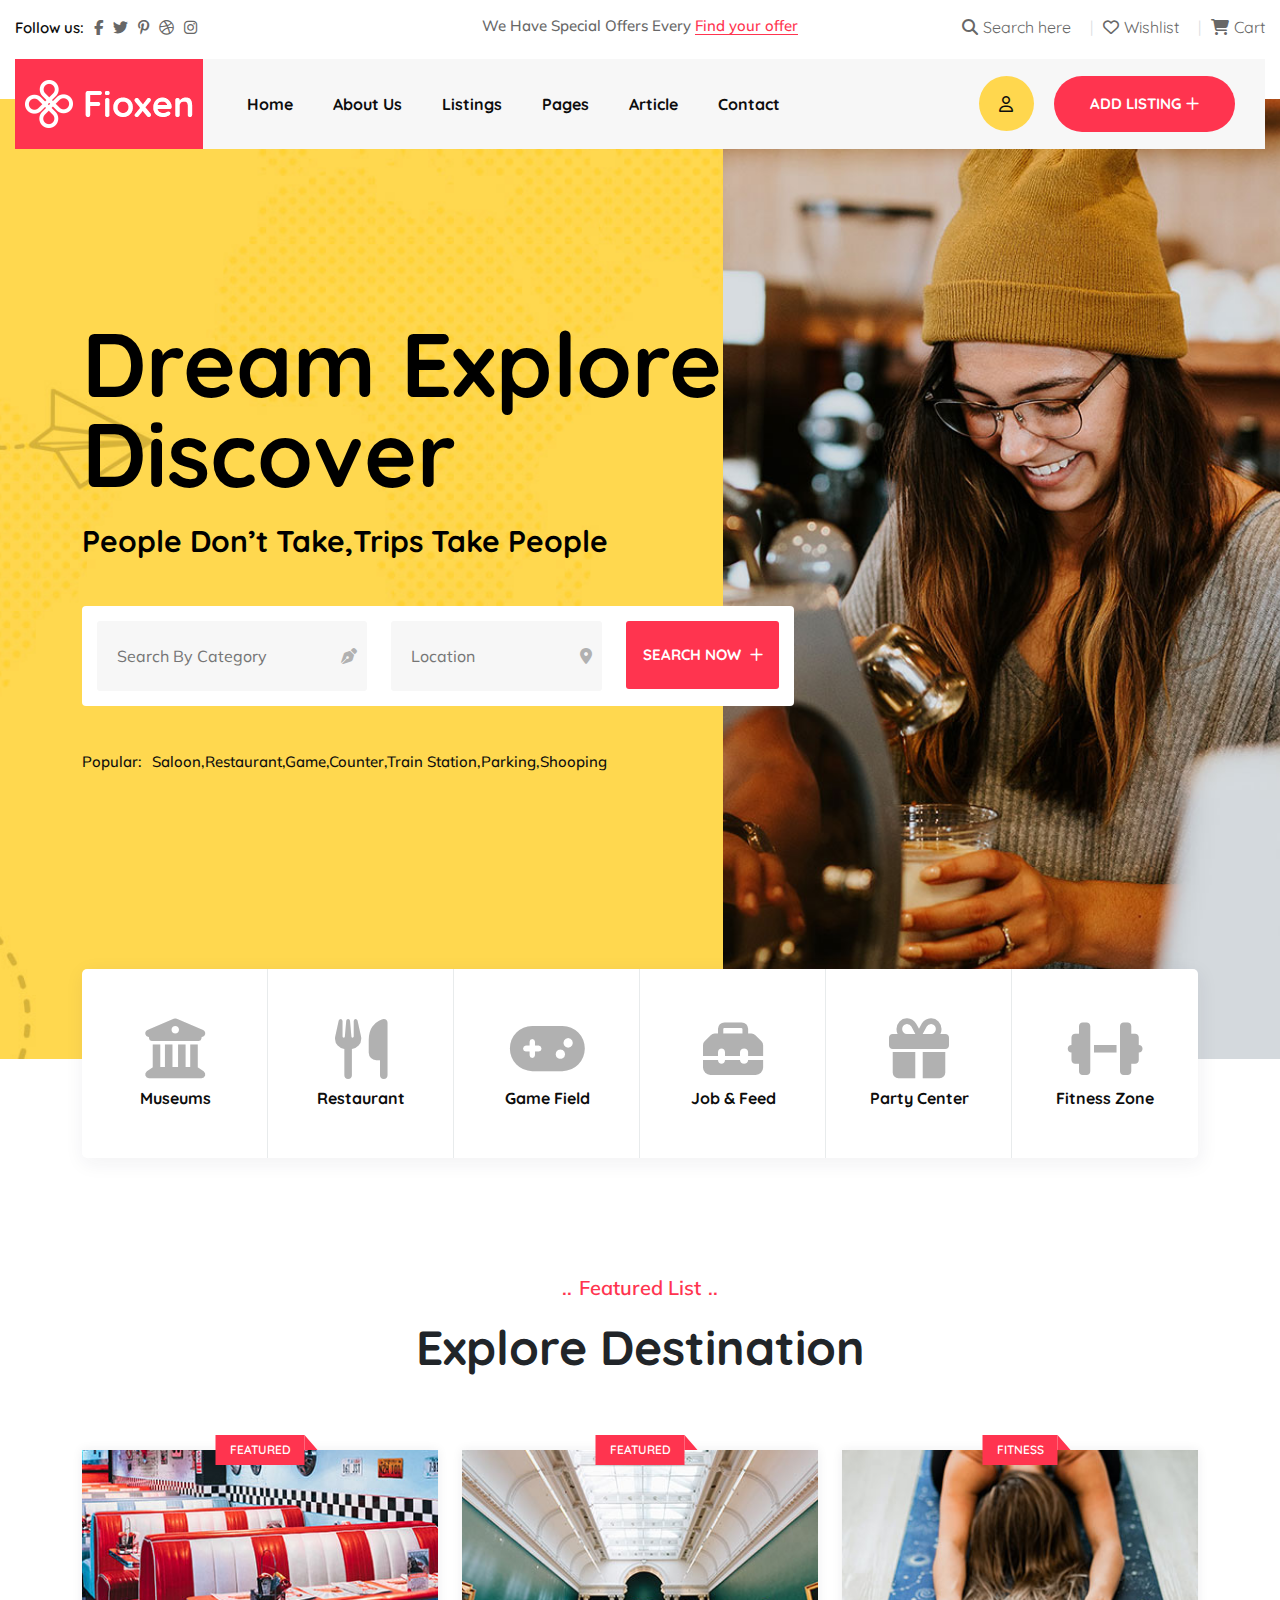
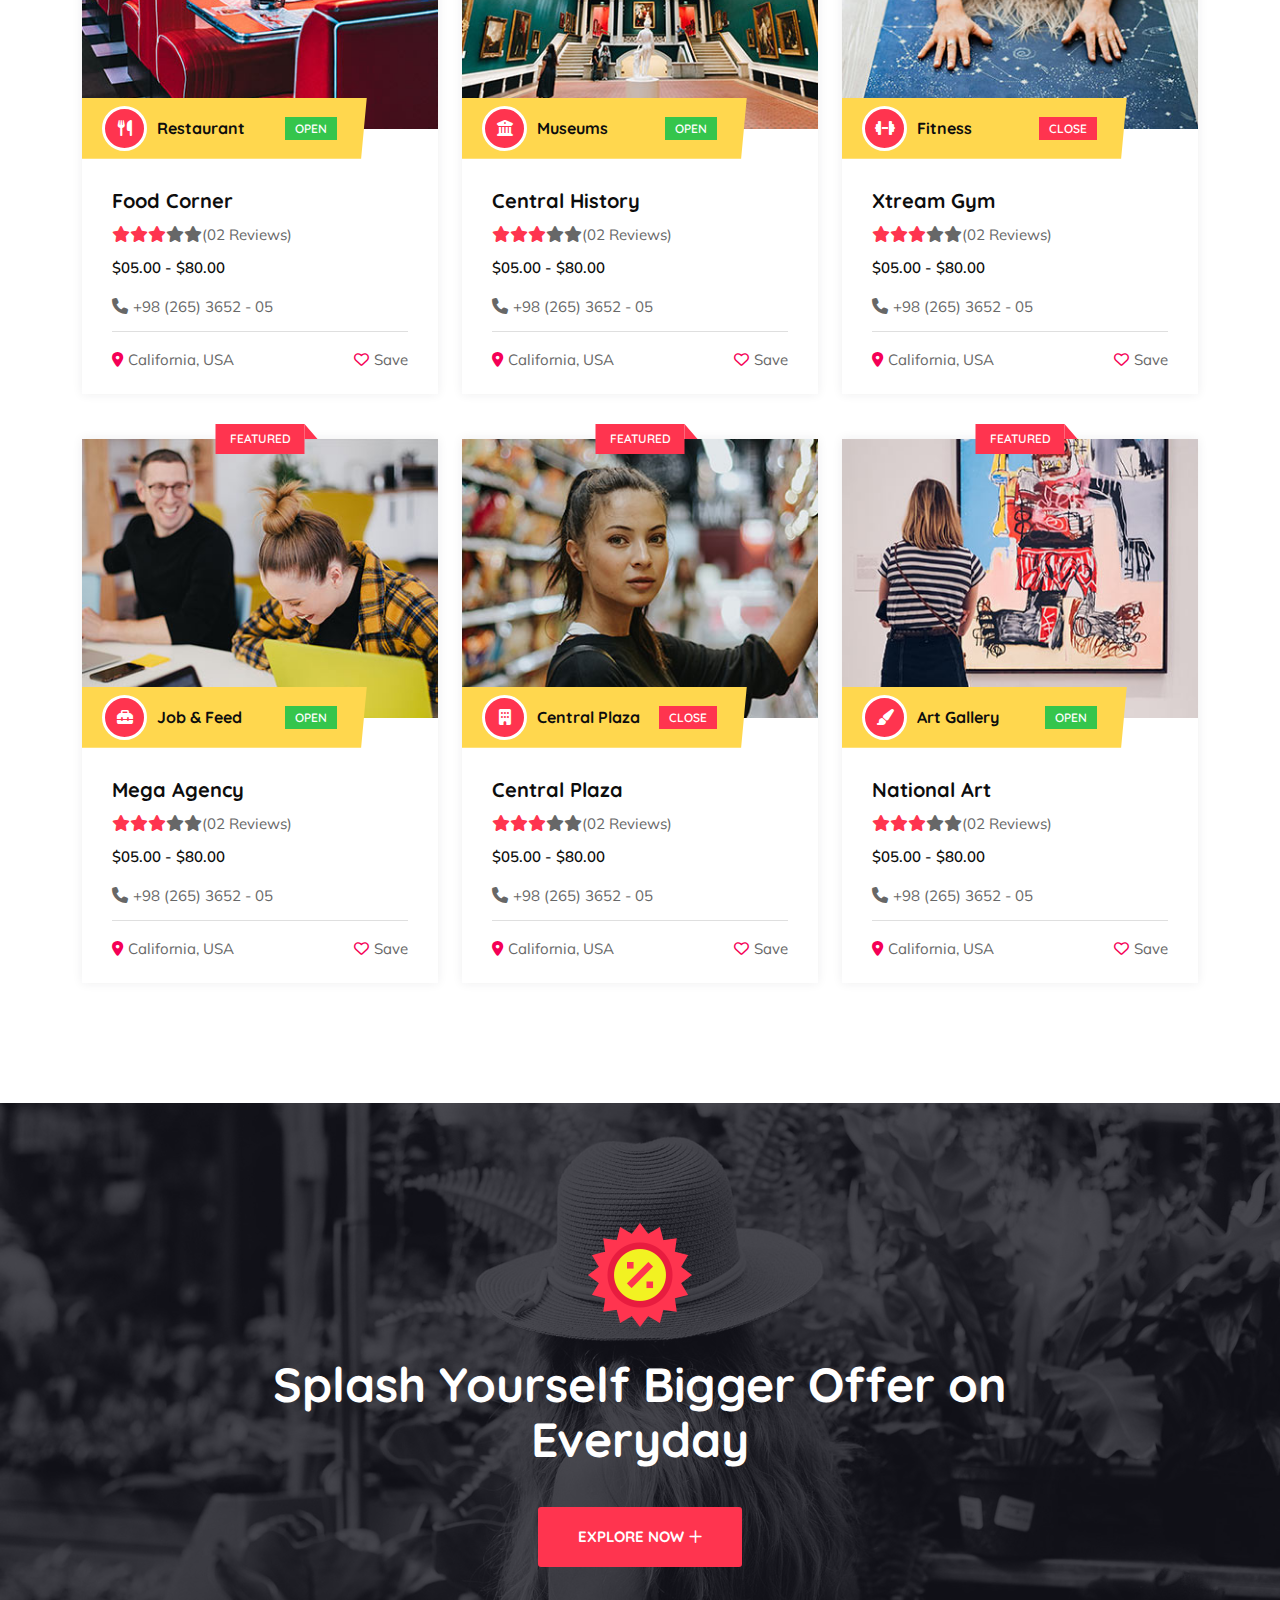
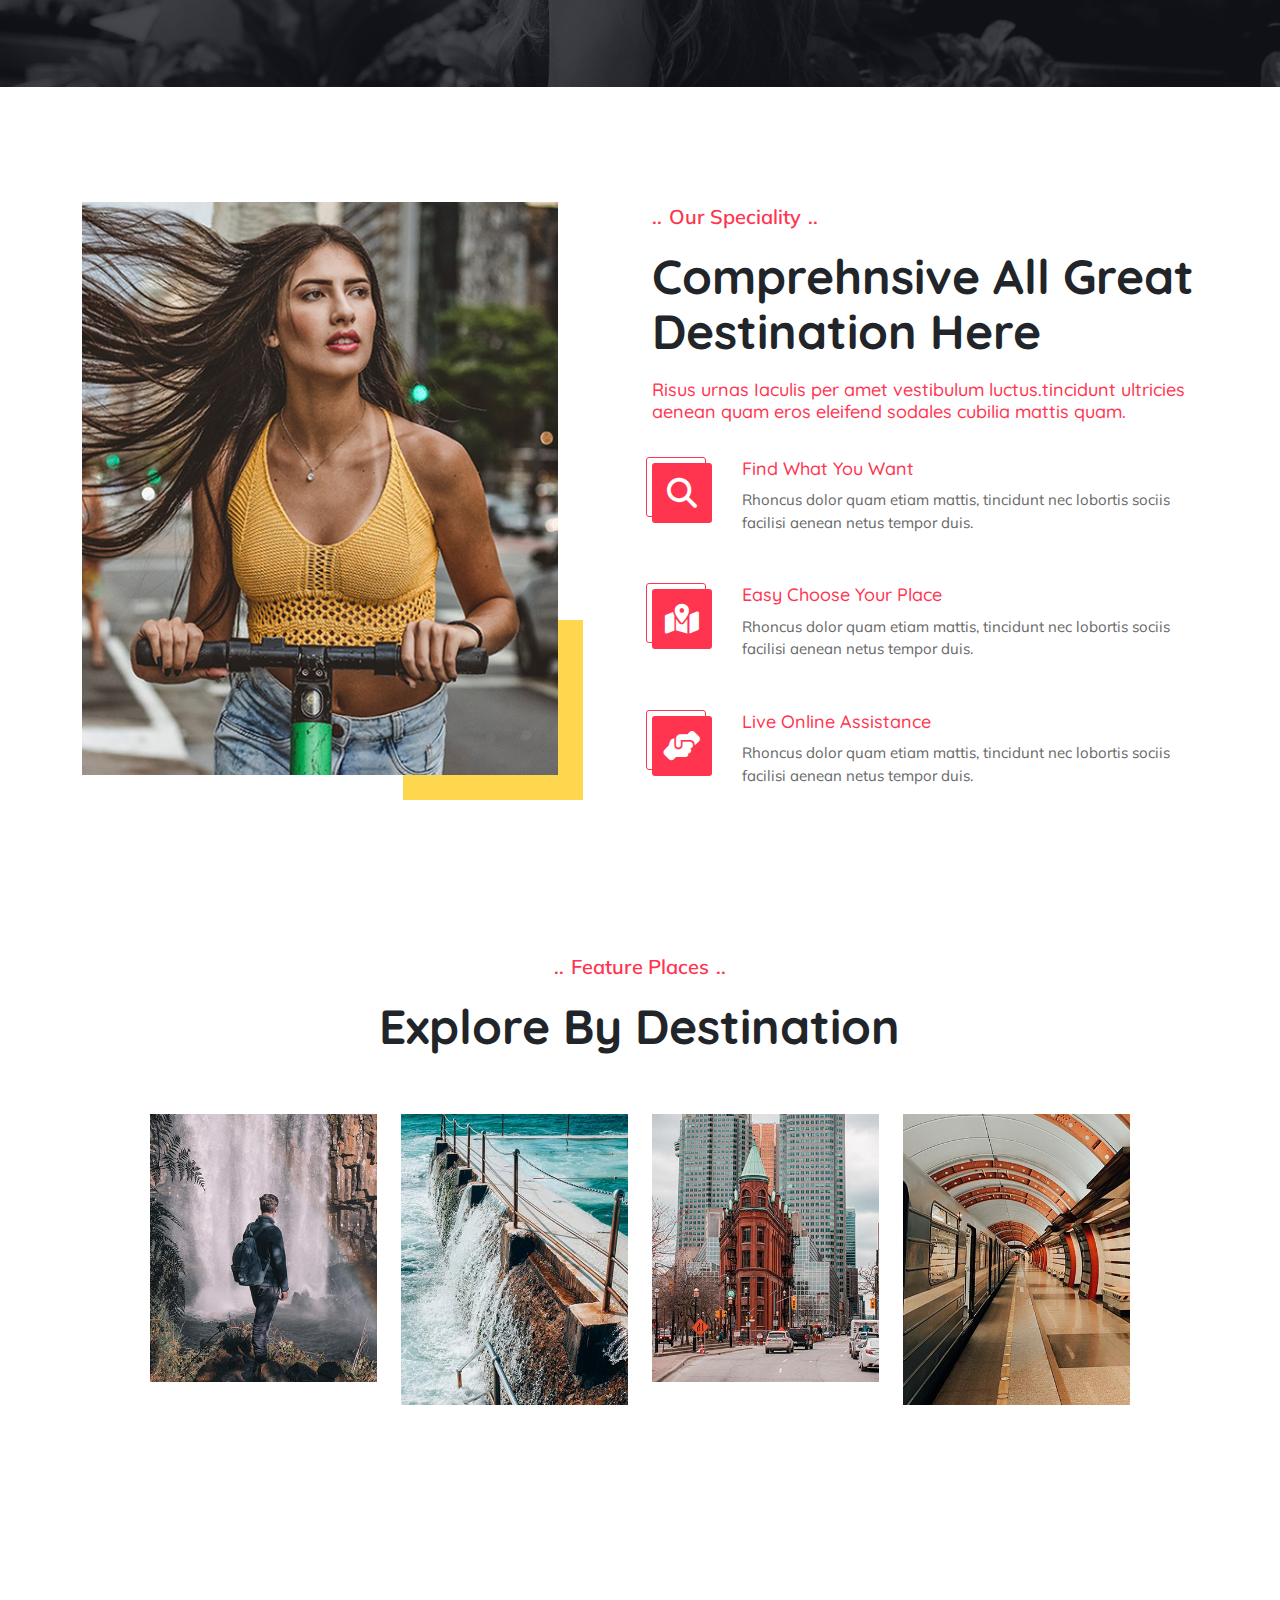
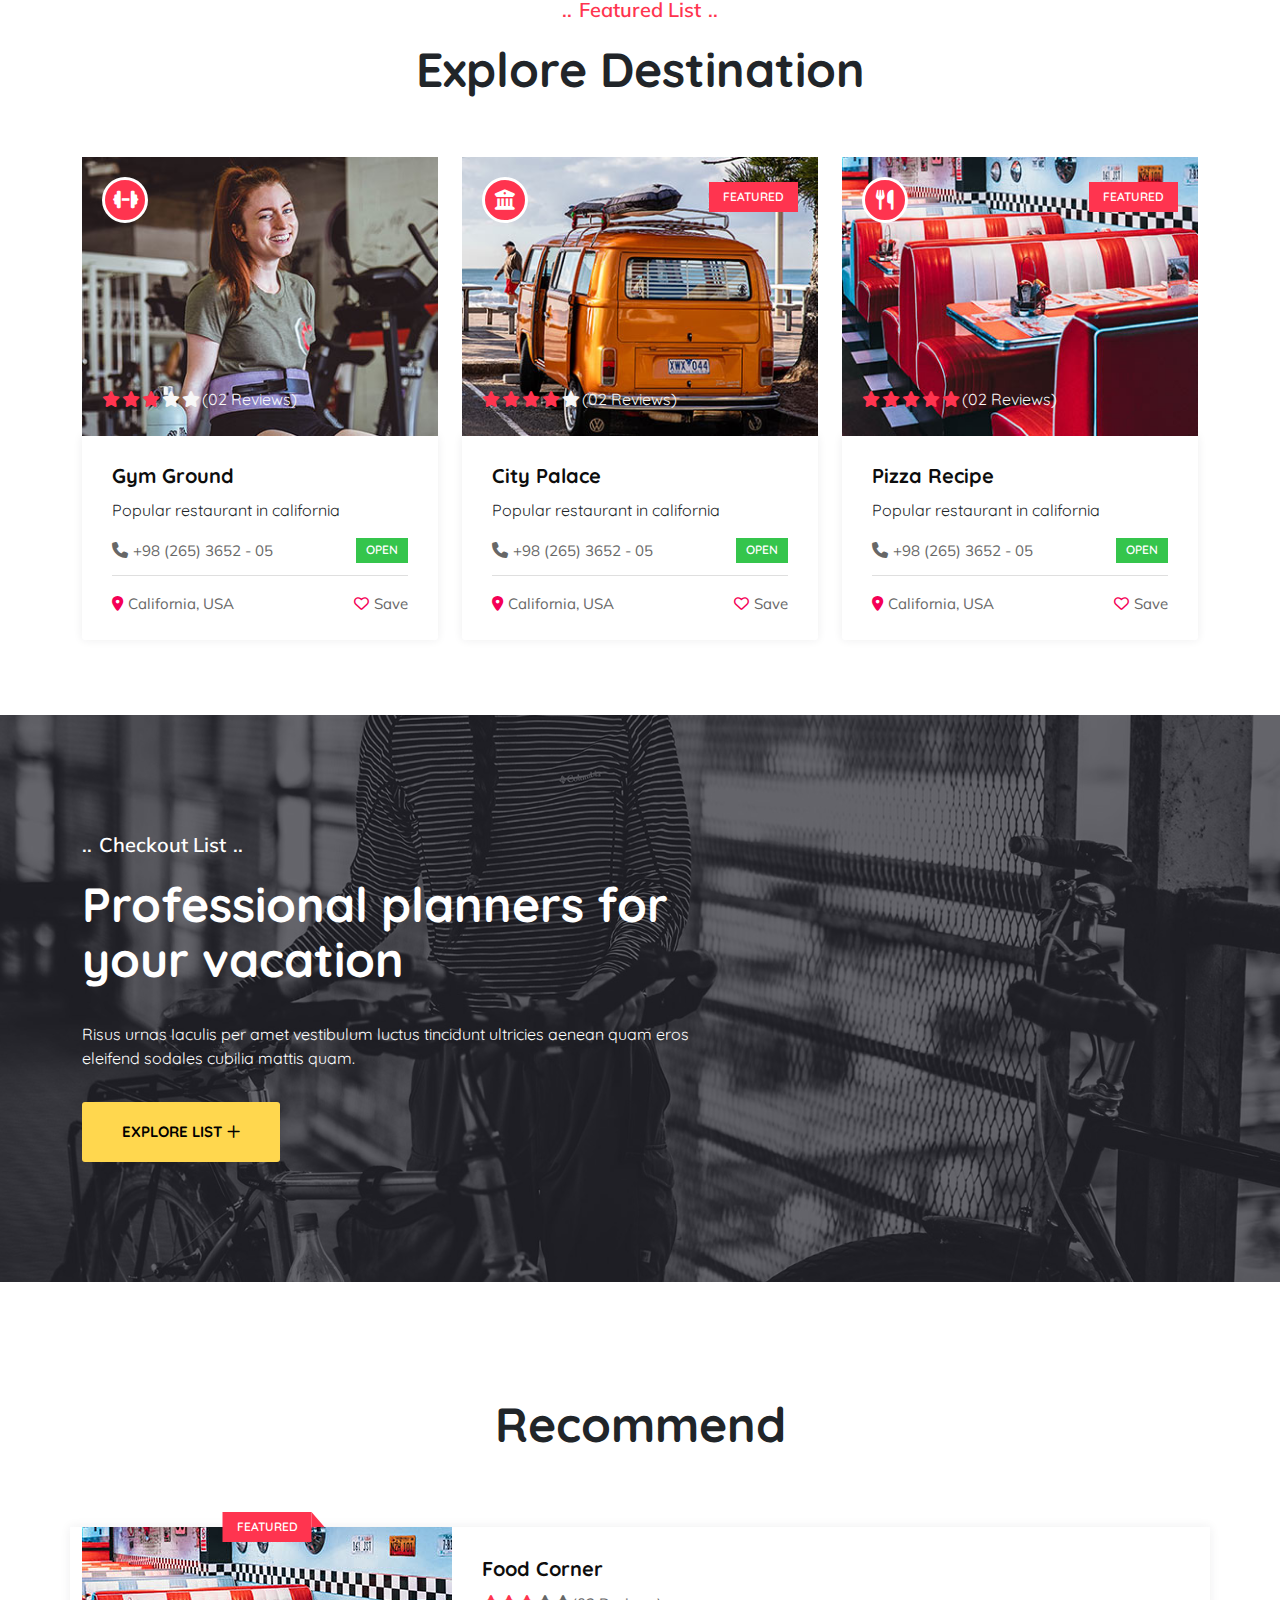
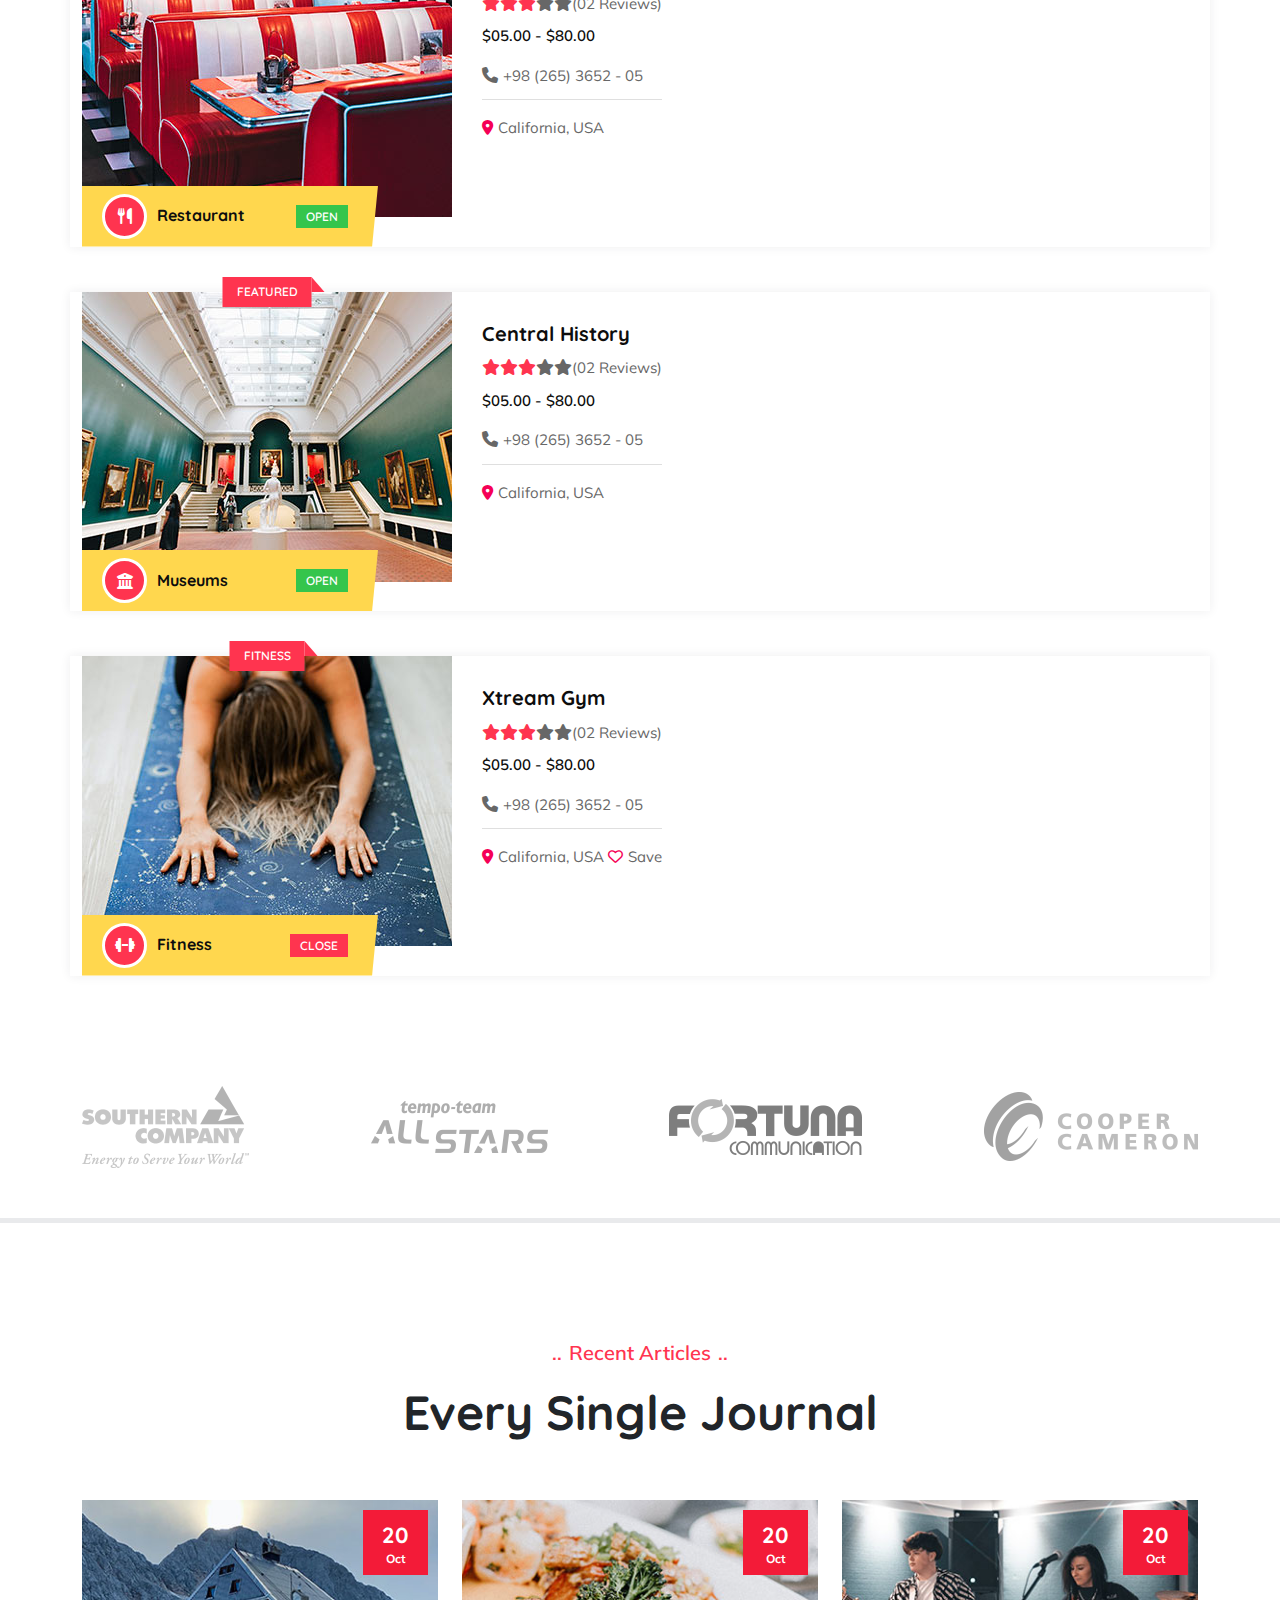
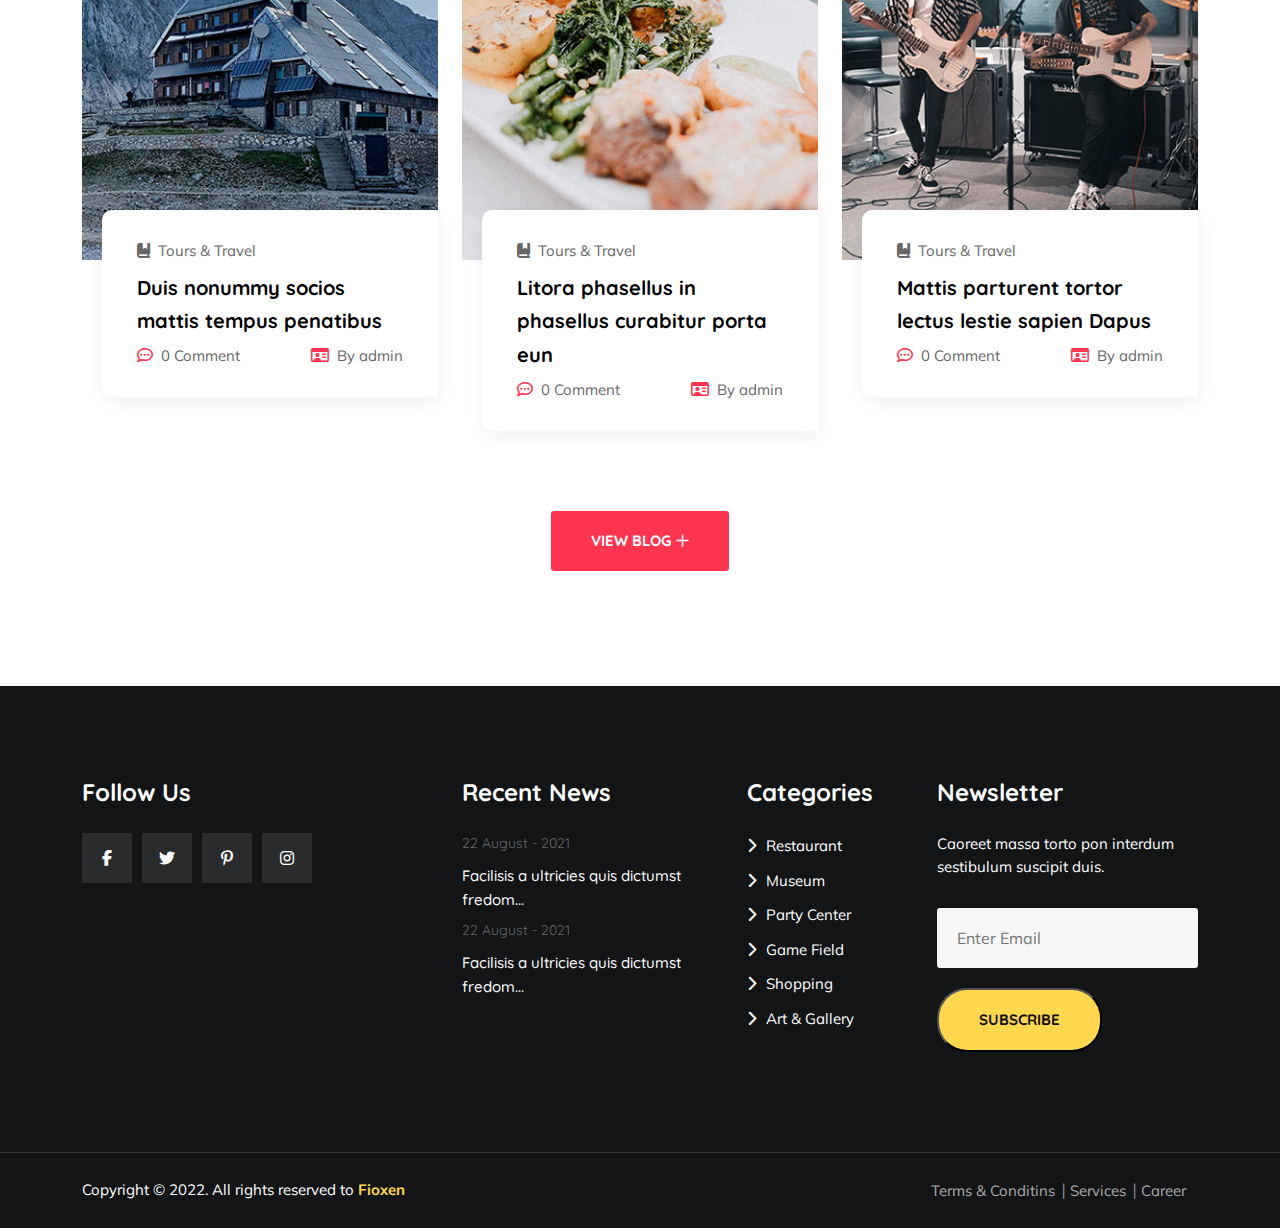
==== commit b2133eee: "Project Completed" ====
--- a/index.html
+++ b/index.html
@@ -1163,9 +1163,559 @@
       </section>
 
       <!-- Vacation Section HTML End -->
+
+      <!-- Recommend Section HTML Start -->
+
+      <section id="Destination">
+        <div class="destination-wrapper pt-115">
+          <div class="container">
+            <div class="row justify-content-center">
+              <div class="col-lg-8">
+                <div class="section-title text-center mb-75">
+                  <h2>Recommend</h2>
+                </div>
+              </div>
+            </div>
+            <div class="row">
+              <div class="listing-item listing-grid-one d-md-flex mb-45">
+                <div class="listing-thumbnail">
+                  <img
+                    src="assets/images/listing/listing-grid-1.jpg"
+                    alt="Listing Image"
+                  /><span class="featured-btn">Featured</span>
+                  <div
+                    class="thumbnail-meta d-flex justify-content-between align-items-center"
+                  >
+                    <div class="meta-icon-title d-flex align-items-center">
+                      <div class="icon">
+                        <i class="fa-solid fa-utensils"></i>
+                      </div>
+                      <div class="title"><h6>Restaurant</h6></div>
+                    </div>
+                    <span class="status st-open">Open</span>
+                  </div>
+                </div>
+                <div class="listing-content">
+                  <h3 class="title">
+                    <a href="#">Food Corner</a>
+                  </h3>
+                  <div class="ratings">
+                    <ul class="rating">
+                      <li class="star">
+                        <i class="fa-sharp fa-solid fa-star"></i>
+                      </li>
+                      <li class="star">
+                        <i class="fa-sharp fa-solid fa-star"></i>
+                      </li>
+                      <li class="star">
+                        <i class="fa-sharp fa-solid fa-star"></i>
+                      </li>
+                      <li class="star">
+                        <i class="fa-sharp fa-solid fa-star"></i>
+                      </li>
+                      <li class="star">
+                        <i class="fa-sharp fa-solid fa-star"></i>
+                      </li>
+                      <li>
+                        <span><a href="#">(02 Reviews)</a></span>
+                      </li>
+                    </ul>
+                  </div>
+                  <span class="price">$05.00 - $80.00</span
+                  ><span class="phone-meta"
+                    ><i class="fa-solid fa-phone"></i
+                    ><a href="tel:+982653652-05">+98 (265) 3652 - 05</a></span
+                  >
+                  <div class="listing-meta">
+                    <ul>
+                      <li>
+                        <span
+                          ><i class="fa-solid fa-location-dot"></i>California,
+                          USA</span
+                        >
+                      </li>
+                    </ul>
+                  </div>
+                </div>
+              </div>
+              <div
+                class="listing-item listing-grid-one recommend-listing d-md-flex mb-45"
+              >
+                <div class="listing-thumbnail">
+                  <img
+                    src="assets/images/listing/listing-grid-2.jpg"
+                    alt="Listing Image"
+                  /><span class="featured-btn">Featured</span>
+                  <div
+                    class="thumbnail-meta d-flex justify-content-between align-items-center"
+                  >
+                    <div class="meta-icon-title d-flex align-items-center">
+                      <div class="icon">
+                        <i class="fa-solid fa-building-columns"></i>
+                      </div>
+                      <div class="title"><h6>Museums</h6></div>
+                    </div>
+                    <span class="status st-open">Open</span>
+                  </div>
+                </div>
+                <div class="listing-content">
+                  <h3 class="title">
+                    <a href="#">Central History</a>
+                  </h3>
+                  <div class="ratings">
+                    <ul class="rating">
+                      <li class="star">
+                        <i class="fa-sharp fa-solid fa-star"></i>
+                      </li>
+                      <li class="star">
+                        <i class="fa-sharp fa-solid fa-star"></i>
+                      </li>
+                      <li class="star">
+                        <i class="fa-sharp fa-solid fa-star"></i>
+                      </li>
+                      <li class="star">
+                        <i class="fa-sharp fa-solid fa-star"></i>
+                      </li>
+                      <li class="star">
+                        <i class="fa-sharp fa-solid fa-star"></i>
+                      </li>
+                      <li>
+                        <span><a href="#">(02 Reviews)</a></span>
+                      </li>
+                    </ul>
+                  </div>
+                  <span class="price">$05.00 - $80.00</span
+                  ><span class="phone-meta"
+                    ><i class="fa-solid fa-phone"></i
+                    ><a href="tel:+982653652-05">+98 (265) 3652 - 05</a></span
+                  >
+                  <div class="listing-meta">
+                    <ul>
+                      <li>
+                        <span
+                          ><i class="fa-solid fa-location-dot"></i>California,
+                          USA</span
+                        >
+                      </li>
+                    </ul>
+                  </div>
+                </div>
+              </div>
+              <div
+                class="listing-item listing-grid-one recommend-listing d-md-flex mb-45"
+              >
+                <div class="listing-thumbnail">
+                  <img
+                    src="assets/images/listing/listing-grid-3.jpg"
+                    alt="Listing Image"
+                  /><span class="featured-btn">Fitness</span>
+                  <div
+                    class="thumbnail-meta d-flex justify-content-between align-items-center"
+                  >
+                    <div class="meta-icon-title d-flex align-items-center">
+                      <div class="icon">
+                        <i class="fa-solid fa-dumbbell"></i>
+                      </div>
+                      <div class="title"><h6>Fitness</h6></div>
+                    </div>
+                    <span class="status st-close">Close</span>
+                  </div>
+                </div>
+                <div class="listing-content">
+                  <h3 class="title">
+                    <a href="#">Xtream Gym</a>
+                  </h3>
+                  <div class="ratings">
+                    <ul class="rating">
+                      <li class="star">
+                        <i class="fa-sharp fa-solid fa-star"></i>
+                      </li>
+                      <li class="star">
+                        <i class="fa-sharp fa-solid fa-star"></i>
+                      </li>
+                      <li class="star">
+                        <i class="fa-sharp fa-solid fa-star"></i>
+                      </li>
+                      <li class="star">
+                        <i class="fa-sharp fa-solid fa-star"></i>
+                      </li>
+                      <li class="star">
+                        <i class="fa-sharp fa-solid fa-star"></i>
+                      </li>
+                      <li>
+                        <span><a href="#">(02 Reviews)</a></span>
+                      </li>
+                    </ul>
+                  </div>
+                  <span class="price">$05.00 - $80.00</span
+                  ><span class="phone-meta"
+                    ><i class="fa-solid fa-phone"></i
+                    ><a href="tel:+982653652-05">+98 (265) 3652 - 05</a></span
+                  >
+                  <div class="listing-meta">
+                    <ul>
+                      <li>
+                        <span
+                          ><i class="fa-solid fa-location-dot"></i>California,
+                          USA</span
+                        >
+                      </li>
+                      <li>
+                        <span
+                          ><i class="fa-regular fa-heart"></i
+                          ><a href="#">Save</a></span
+                        >
+                      </li>
+                    </ul>
+                  </div>
+                </div>
+              </div>
+            </div>
+          </div>
+        </div>
+      </section>
+
+      <!-- Recommend Section HTML End -->
+
+      <!-- Client Section HTML Start -->
+
+      <section id="Client">
+        <div class="container">
+          <div class="client-wrapper pt-65">
+            <div class="client-items">
+              <div class="client-img">
+                <a href="#"
+                  ><img src="assets/images/client/client-1.png" alt="client-1"
+                /></a>
+              </div>
+              <div class="client-img">
+                <a href="#"
+                  ><img src="assets/images/client/client-2.png" alt="client-2"
+                /></a>
+              </div>
+              <div class="client-img">
+                <a href="#"
+                  ><img src="assets/images/client/client-3.png" alt="client-3"
+                /></a>
+              </div>
+              <div class="client-img">
+                <a href="#"
+                  ><img src="assets/images/client/client-4.png" alt="client-4"
+                /></a>
+              </div>
+            </div>
+          </div>
+        </div>
+      </section>
+
+      <!-- Client Section HTML End -->
+
+      <!-- Blog Section HTML Start -->
+
+      <section id="Blog">
+        <div class="blog-wrapper pt-115 pb-115">
+          <div class="container">
+            <div class="row justify-content-center">
+              <div class="col-lg-6">
+                <div class="section-title text-center mb-60">
+                  <span class="sub-title">Recent Articles</span>
+                  <h2>Every Single Journal</h2>
+                </div>
+              </div>
+            </div>
+            <div class="row">
+              <div class="col-lg-4 col-md-6 col-sm-12">
+                <div class="blog-post-item blog-post-item-one mb-40">
+                  <div class="post-thumbnail">
+                    <a href="#"
+                      ><img
+                        src="assets/images/blog/blog-1.jpg"
+                        alt="Blog Image"
+                    /></a>
+                    <div class="post-date">
+                      <a href="#">20 <span>Oct</span></a>
+                    </div>
+                  </div>
+                  <div class="entry-content">
+                    <a href="#" class="cat-btn"
+                      ><i class="fa-solid fa-book-bookmark"></i>Tours &amp;
+                      Travel</a
+                    >
+                    <h3 class="title">
+                      <a href="#"
+                        >Duis nonummy socios mattis tempus penatibus</a
+                      >
+                    </h3>
+                    <div class="post-meta">
+                      <ul>
+                        <li>
+                          <span
+                            ><i class="fa-regular fa-comment-dots"></i
+                            ><a href="#">0 Comment</a></span
+                          >
+                        </li>
+                        <li>
+                          <span
+                            ><i class="fa-regular fa-id-card"></i
+                            ><a href="#">By admin</a></span
+                          >
+                        </li>
+                      </ul>
+                    </div>
+                  </div>
+                </div>
+              </div>
+              <div class="col-lg-4 col-md-6 col-sm-12">
+                <div class="blog-post-item blog-post-item-one mb-40">
+                  <div class="post-thumbnail">
+                    <a href="#"
+                      ><img
+                        src="assets/images/blog/blog-2.jpg"
+                        alt="Blog Image"
+                    /></a>
+                    <div class="post-date">
+                      <a href="#">20 <span>Oct</span></a>
+                    </div>
+                  </div>
+                  <div class="entry-content">
+                    <a href="#" class="cat-btn"
+                      ><i class="fa-solid fa-book-bookmark"></i>Tours &amp;
+                      Travel</a
+                    >
+                    <h3 class="title">
+                      <a href="#"
+                        >Litora phasellus in phasellus curabitur porta eun</a
+                      >
+                    </h3>
+                    <div class="post-meta">
+                      <ul>
+                        <li>
+                          <span
+                            ><i class="fa-regular fa-comment-dots"></i
+                            ><a href="#">0 Comment</a></span
+                          >
+                        </li>
+                        <li>
+                          <span
+                            ><i class="fa-regular fa-id-card"></i
+                            ><a href="#">By admin</a></span
+                          >
+                        </li>
+                      </ul>
+                    </div>
+                  </div>
+                </div>
+              </div>
+              <div class="col-lg-4 col-md-6 col-sm-12">
+                <div class="blog-post-item blog-post-item-one mb-40">
+                  <div class="post-thumbnail">
+                    <a href="#"
+                      ><img
+                        src="assets/images/blog/blog-3.jpg"
+                        alt="Blog Image"
+                    /></a>
+                    <div class="post-date">
+                      <a href="#">20 <span>Oct</span></a>
+                    </div>
+                  </div>
+                  <div class="entry-content">
+                    <a href="#" class="cat-btn"
+                      ><i class="fa-solid fa-book-bookmark"></i>Tours &amp;
+                      Travel</a
+                    >
+                    <h3 class="title">
+                      <a href="#"
+                        >Mattis parturent tortor lectus lestie sapien Dapus</a
+                      >
+                    </h3>
+                    <div class="post-meta">
+                      <ul>
+                        <li>
+                          <span
+                            ><i class="fa-regular fa-comment-dots"></i
+                            ><a href="#">0 Comment</a></span
+                          >
+                        </li>
+                        <li>
+                          <span
+                            ><i class="fa-regular fa-id-card"></i
+                            ><a href="#">By admin</a></span
+                          >
+                        </li>
+                      </ul>
+                    </div>
+                  </div>
+                </div>
+              </div>
+            </div>
+            <div class="row">
+              <div class="col-lg-12">
+                <div class="button text-center mt-40">
+                  <a class="main-btn icon-btn" href="#"
+                    >View Blog<i class="fa-regular fa-plus"></i
+                  ></a>
+                </div>
+              </div>
+            </div>
+          </div>
+        </div>
+      </section>
+
+      <!-- Blog Section HTML End -->
     </main>
 
     <!-- Main Part HTML End -->
+
+    <!-- Footer Part HTML Start -->
+
+    <footer id="footer">
+      <div class="footer-wrapper pt-90">
+        <div class="footer-widget pb-60">
+          <div class="container">
+            <div class="row">
+              <div class="col-lg-4 col-md-6 col-sm-12">
+                <div class="widget about-widget mb-40">
+                  <div class="footer-social">
+                    <h4>Follow Us</h4>
+                    <ul class="social-link d-flex">
+                      <li>
+                        <a href="#"><i class="fa-brands fa-facebook-f"></i></a>
+                      </li>
+                      <li>
+                        <a href="#"><i class="fa-brands fa-twitter"></i></a>
+                      </li>
+                      <li>
+                        <a href="#"><i class="fa-brands fa-pinterest-p"></i></a>
+                      </li>
+                      <li>
+                        <a href="#"><i class="fa-brands fa-instagram"></i></a>
+                      </li>
+                    </ul>
+                  </div>
+                </div>
+              </div>
+              <div class="col-lg-3 col-md-6 col-sm-12">
+                <div class="widget recent-post-widget mb-40">
+                  <h4 class="widget-title">Recent News</h4>
+                  <ul class="post-widget-list">
+                    <li class="post-content-item">
+                      <div class="post-title-date">
+                        <span class="posted-on"
+                          ><a href="#">22 August - 2021</a></span
+                        >
+                        <h6 class="title">
+                          <a href="#"
+                            >Facilisis a ultricies quis dictumst fredom...</a
+                          >
+                        </h6>
+                      </div>
+                    </li>
+                    <li class="post-content-item">
+                      <div class="post-title-date">
+                        <span class="posted-on"
+                          ><a href="#">22 August - 2021</a></span
+                        >
+                        <h6 class="title">
+                          <a href="#"
+                            >Facilisis a ultricies quis dictumst fredom...</a
+                          >
+                        </h6>
+                      </div>
+                    </li>
+                  </ul>
+                </div>
+              </div>
+              <div class="col-lg-2 col-md-6 col-sm-12">
+                <div class="widget categories-widget mb-40">
+                  <h4 class="widget-title">Categories</h4>
+                  <ul class="categories-link">
+                    <li>
+                      <a href="#"
+                        ><i class="fa-solid fa-chevron-right"></i>Restaurant</a
+                      >
+                    </li>
+                    <li>
+                      <a href="#"
+                        ><i class="fa-solid fa-chevron-right"></i>Museum</a
+                      >
+                    </li>
+                    <li>
+                      <a href="#"
+                        ><i class="fa-solid fa-chevron-right"></i>Party
+                        Center</a
+                      >
+                    </li>
+                    <li>
+                      <a href="#"
+                        ><i class="fa-solid fa-chevron-right"></i>Game Field</a
+                      >
+                    </li>
+                    <li>
+                      <a href="#"
+                        ><i class="fa-solid fa-chevron-right"></i>Shopping</a
+                      >
+                    </li>
+                    <li>
+                      <a href="#"
+                        ><i class="fa-solid fa-chevron-right"></i>Art &amp;
+                        Gallery</a
+                      >
+                    </li>
+                  </ul>
+                </div>
+              </div>
+              <div class="col-lg-3 col-md-6 col-sm-12">
+                <div class="widget newsletter-widget mb-40">
+                  <h4 class="widget-title">Newsletter</h4>
+                  <p>
+                    Caoreet massa torto pon interdum sestibulum suscipit duis.
+                  </p>
+                  <form>
+                    <div class="form_group">
+                      <input
+                        type="email"
+                        class="form_control"
+                        placeholder="Enter Email"
+                        name="email"
+                        required=""
+                      />
+                    </div>
+                    <div class="form_group">
+                      <button class="main-btn">Subscribe</button>
+                    </div>
+                  </form>
+                </div>
+              </div>
+            </div>
+          </div>
+        </div>
+        <div class="copyright-area">
+          <div class="container">
+            <div class="row align-items-center">
+              <div class="col-lg-6">
+                <div class="copyright-text">
+                  <p>
+                    Copyright © 2022. All rights reserved to
+                    <span>Fioxen</span>
+                  </p>
+                </div>
+              </div>
+              <div class="col-lg-6">
+                <div class="copyright-link">
+                  <ul>
+                    <li><a href="#">Terms &amp; Conditins</a></li>
+                    <li><a href="#">Services</a></li>
+                    <li><a href="#">Career</a></li>
+                  </ul>
+                </div>
+              </div>
+            </div>
+          </div>
+        </div>
+      </div>
+    </footer>
+
+    <!-- Footer Part HTML End -->
 
     <!-- Bootstrap JavaScript -->
     <script src="assets/js/bootstrap.min.js"></script>
--- a/assets/css/style.css
+++ b/assets/css/style.css
@@ -33,16 +33,40 @@
   list-style: none;
 }
 
+.pt-65 {
+  padding-top: 65px;
+}
+
+.pt-90 {
+  padding-top: 90px;
+}
+
 .pt-115 {
   padding-top: 115px;
 }
 
+.pb-60 {
+  padding-bottom: 60px;
+}
+
 .pb-75 {
   padding-bottom: 75px;
 }
 
+.pb-115 {
+  padding-bottom: 115px;
+}
+
+.mt-40 {
+  margin-top: 40px;
+}
+
 .mb-35 {
   margin-bottom: 35px;
+}
+
+.mb-40 {
+  margin-bottom: 40px;
 }
 
 .mb-45 {
@@ -391,7 +415,7 @@
   margin-bottom: 45px;
 }
 
-.hero-content .hero-search-wrapper form .form_control {
+.form_control {
   width: 100%;
   height: 70px;
   background-color: #f7f7f7;
@@ -400,7 +424,7 @@
   border-radius: 3px;
 }
 
-.hero-content .hero-search-wrapper form .form_control:focus {
+.form_control:focus {
   outline: none;
 }
 
@@ -1093,4 +1117,289 @@
 
 /* Vacation Section CSS End */
 
+/* Client Section CSS Start */
+
+#Client {
+  border-bottom: 5px solid #e9eaec;
+}
+
+.client-items {
+  display: flex;
+  justify-content: space-between;
+  align-items: center;
+  flex-wrap: wrap;
+}
+
+.client-img {
+  padding-bottom: 50px;
+}
+
+.client-items .client-img img {
+  margin: auto;
+  opacity: 0.5;
+  filter: grayscale(100%);
+  transition: all 0.3s ease-out 0s;
+}
+
+.client-items .client-img:hover img {
+  opacity: 1;
+  filter: grayscale(0);
+}
+
+/* Client Section CSS End */
+
+/* Blog Section CSS Start */
+
+.blog-post-item-one .post-thumbnail {
+  position: relative;
+}
+
+.blog-post-item-one .post-thumbnail img {
+  width: 100%;
+}
+
+.blog-post-item-one .post-thumbnail .post-date {
+  position: absolute;
+  right: 10px;
+  top: 10px;
+}
+
+.blog-post-item-one .post-thumbnail .post-date a {
+  width: 65px;
+  height: 65px;
+  display: flex;
+  align-items: center;
+  justify-content: center;
+  flex-direction: column;
+  font-size: 22px;
+  font-weight: 700;
+  color: #ffffff;
+  background-color: #f31b38;
+}
+
+.blog-post-item-one .post-thumbnail .post-date a span {
+  font-family: Mulish, sans-serif;
+  font-size: 12px;
+  line-height: 14px;
+}
+
+.blog-post-item-one .entry-content {
+  position: relative;
+  padding: 30px 35px;
+  background-color: #fff;
+  box-shadow: 1.545px 4.755px 18.8px 1.2px rgb(30 33 62 / 6%);
+  margin-left: 20px;
+  margin-top: -50px;
+  border-radius: 10px 0 0 10px;
+}
+
+.blog-post-item-one .entry-content .cat-btn {
+  display: block;
+  font-family: Mulish, sans-serif;
+  font-size: 15px;
+  color: #676767;
+  margin-bottom: 5px;
+  transition: all 0.3s ease-out 0s;
+}
+
+.blog-post-item-one .entry-content .cat-btn i {
+  padding-right: 8px;
+}
+
+.blog-post-item-one .entry-content .cat-btn:hover {
+  color: #ff344f;
+}
+
+.blog-post-item-one .entry-content h3.title a {
+  font-size: 20px;
+  font-weight: 700;
+  color: #000000;
+  margin-bottom: 20px;
+  transition: all 0.3s ease-out 0s;
+}
+
+.blog-post-item-one .entry-content h3.title a:hover {
+  color: #ff344f;
+}
+
+.blog-post-item-one .entry-content .post-meta ul {
+  display: flex;
+  justify-content: space-between;
+  align-items: center;
+}
+
+.entry-content .post-meta span a {
+  font-family: Mulish, sans-serif;
+  font-size: 15px;
+  color: #676767;
+  margin-bottom: 5px;
+  transition: all 0.3s ease-out 0s;
+}
+
+.entry-content .post-meta span a:hover {
+  color: #ff344f;
+}
+
+.entry-content .post-meta i {
+  color: #ff344f;
+  padding-right: 8px;
+}
+
+.blog-wrapper .main-btn {
+  color: #ffffff;
+}
+
+.blog-wrapper .main-btn i {
+  padding-left: 5px;
+  margin-top: 6px;
+}
+
+/* Blog Section CSS End */
+
 /* Main Part CSS End */
+
+/* Footer Section CSS Start */
+
+.footer-wrapper {
+  background: #121416;
+}
+
+.footer-social h4,
+.footer-widget .widget h4.widget-title {
+  font-size: 24px;
+  line-height: 32px;
+  font-weight: 700;
+  color: #ffffff;
+  margin-bottom: 25px;
+}
+
+.footer-social ul.social-link li {
+  margin-right: 10px;
+}
+
+.footer-social ul.social-link li a {
+  width: 50px;
+  height: 50px;
+  display: flex;
+  align-items: center;
+  justify-content: center;
+  color: #ffffff;
+  background-color: hsla(0, 0%, 100%, 0.1);
+  transition: all 0.3s ease-out 0s;
+}
+
+.footer-social ul.social-link li a:hover {
+  background: #ff344f;
+}
+
+.post-title-date span.posted-on {
+  display: block;
+  margin-bottom: 10px;
+  font-size: 14px;
+}
+
+.post-title-date span.posted-on a {
+  color: #676767;
+}
+
+.post-title-date h6.title {
+  font-size: 15px;
+  line-height: 24px;
+}
+
+.post-title-date h6.title a {
+  color: #ffffff;
+  transition: all 0.3s ease-out 0s;
+}
+
+.post-title-date h6.title a:hover {
+  color: #ff344f;
+}
+
+.categories-link li {
+  margin-bottom: 10px;
+}
+
+.categories-link li a {
+  font-family: Mulish, sans-serif;
+  font-size: 15px;
+  color: #ffffff;
+  transition: all 0.3s ease-out 0s;
+}
+
+.categories-link li a i {
+  padding-right: 10px;
+}
+
+.categories-link li a:hover {
+  color: #ff344f;
+}
+
+.newsletter-widget p,
+.copyright-text p {
+  font-family: Mulish, sans-serif;
+  font-size: 15px;
+  color: #ffffff;
+  margin: 0;
+}
+
+.newsletter-widget form .form_control {
+  height: 60px;
+  margin-top: 30px;
+  margin-bottom: 20px;
+  border-radius: 3px;
+}
+
+.newsletter-widget form .main-btn {
+  color: #0d0d0d;
+  background: #ffd74e;
+  border-radius: 30px;
+}
+
+.newsletter-widget form .main-btn:hover {
+  color: #ffffff;
+}
+
+.newsletter-widget form .main-btn:hover::before {
+  background-color: #ff344f;
+}
+
+.copyright-area {
+  border-top: 1px solid hsla(216, 8%, 88%, 0.15);
+  padding: 25px 0;
+}
+
+.copyright-text p span {
+  font-weight: 700;
+  color: #ffd74e;
+}
+
+.copyright-link ul {
+  display: flex;
+  justify-content: flex-end;
+}
+
+.copyright-area .copyright-link ul li::after {
+  display: inline-block;
+  content: "|";
+  color: #aaaaaa;
+  margin-left: 7px;
+  margin-right: 5px;
+}
+
+.copyright-area .copyright-link ul li:last-child::after {
+  content: "";
+}
+
+.copyright-link ul li a {
+  font-family: Mulish, sans-serif;
+  font-size: 15px;
+  color: #aaaaaa;
+  transition: all 0.3s ease-out 0s;
+}
+
+.copyright-link ul li a:hover {
+  color: #ff344f;
+}
+
+/* Footer Section CSS End */
--- a/assets/css/responsive.css
+++ b/assets/css/responsive.css
@@ -143,6 +143,15 @@
   .place-container {
     padding: 20px;
   }
+  .copyright-area {
+    text-align: center;
+  }
+  .copyright-link ul {
+    justify-content: center;
+  }
+  .copyright-link ul li {
+    padding-top: 15px;
+  }
 }
 
 @media (min-width: 300px) and (max-width: 767px) {
@@ -204,4 +213,17 @@
   .place-container {
     padding: 20px;
   }
-}
+
+  .client-items {
+    justify-content: center;
+  }
+  .copyright-area {
+    text-align: center;
+  }
+  .copyright-link ul {
+    justify-content: center;
+  }
+  .copyright-link ul li {
+    padding-top: 15px;
+  }
+}
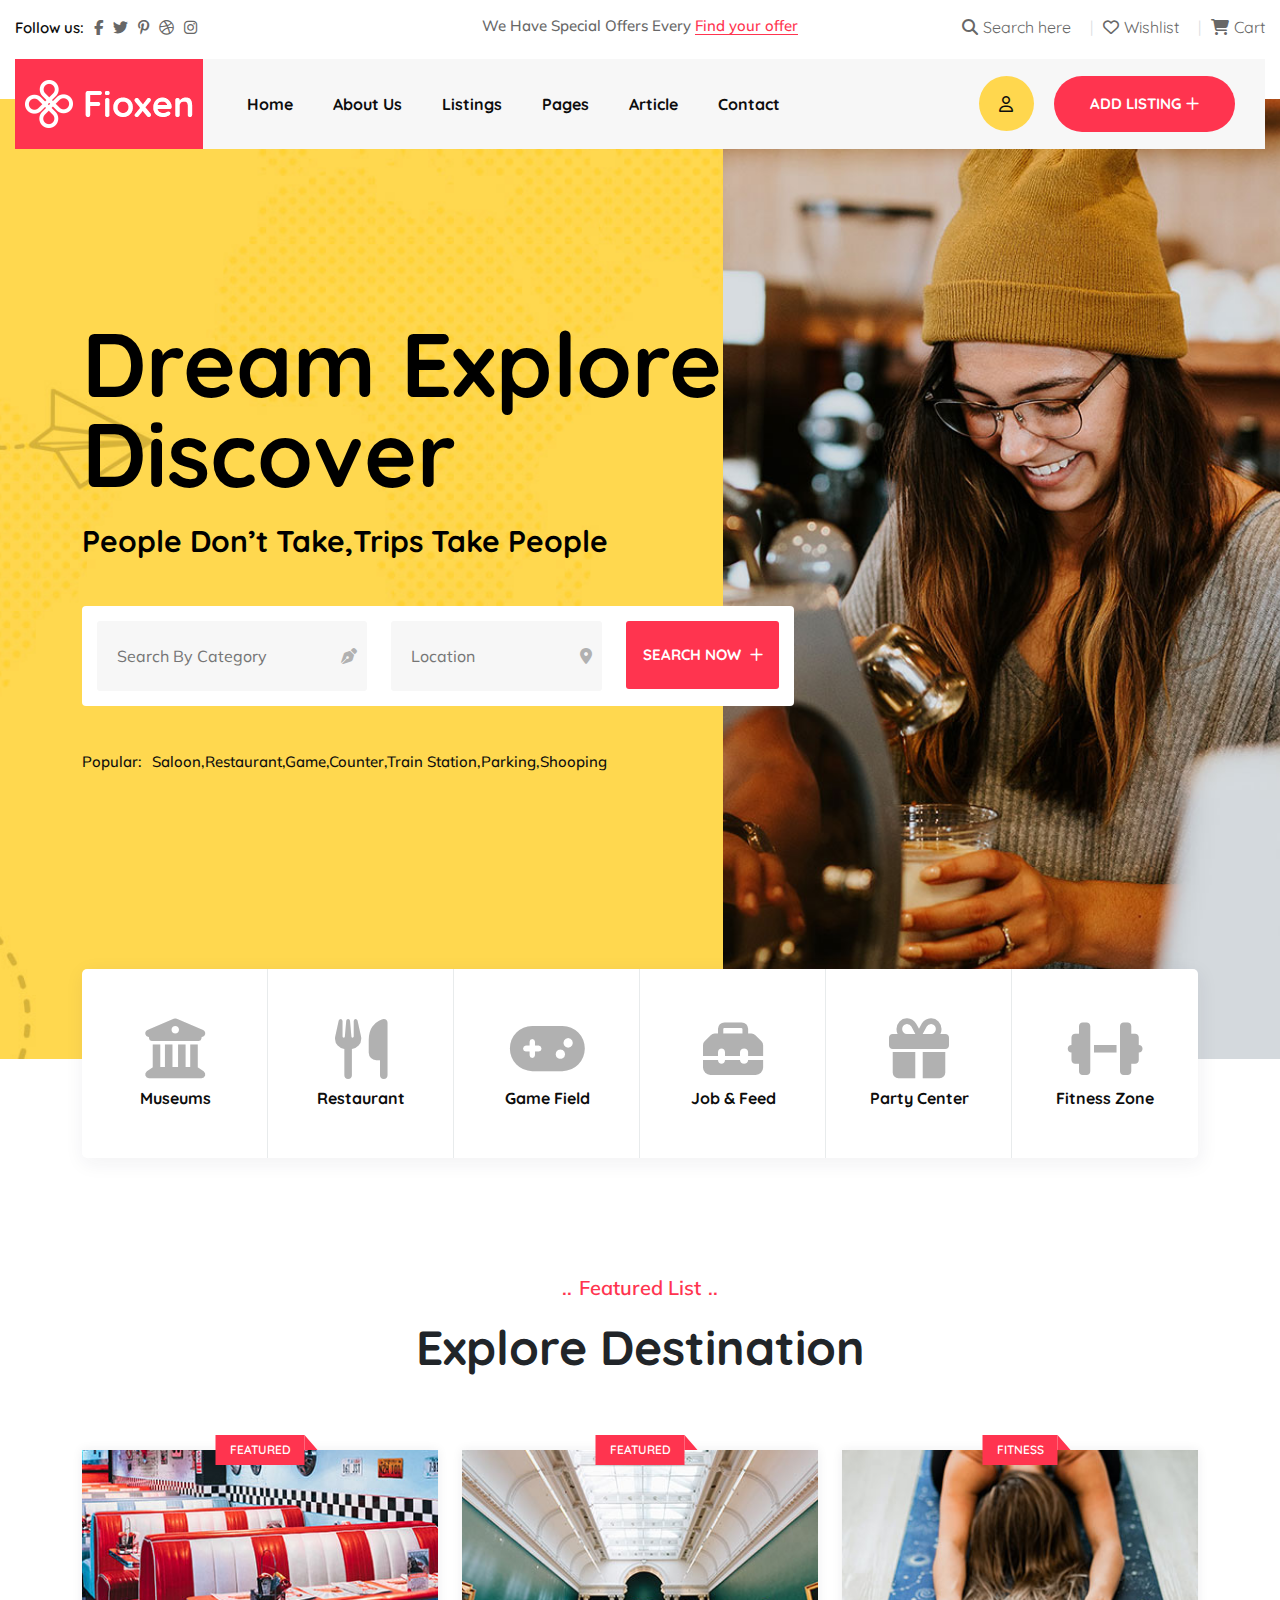
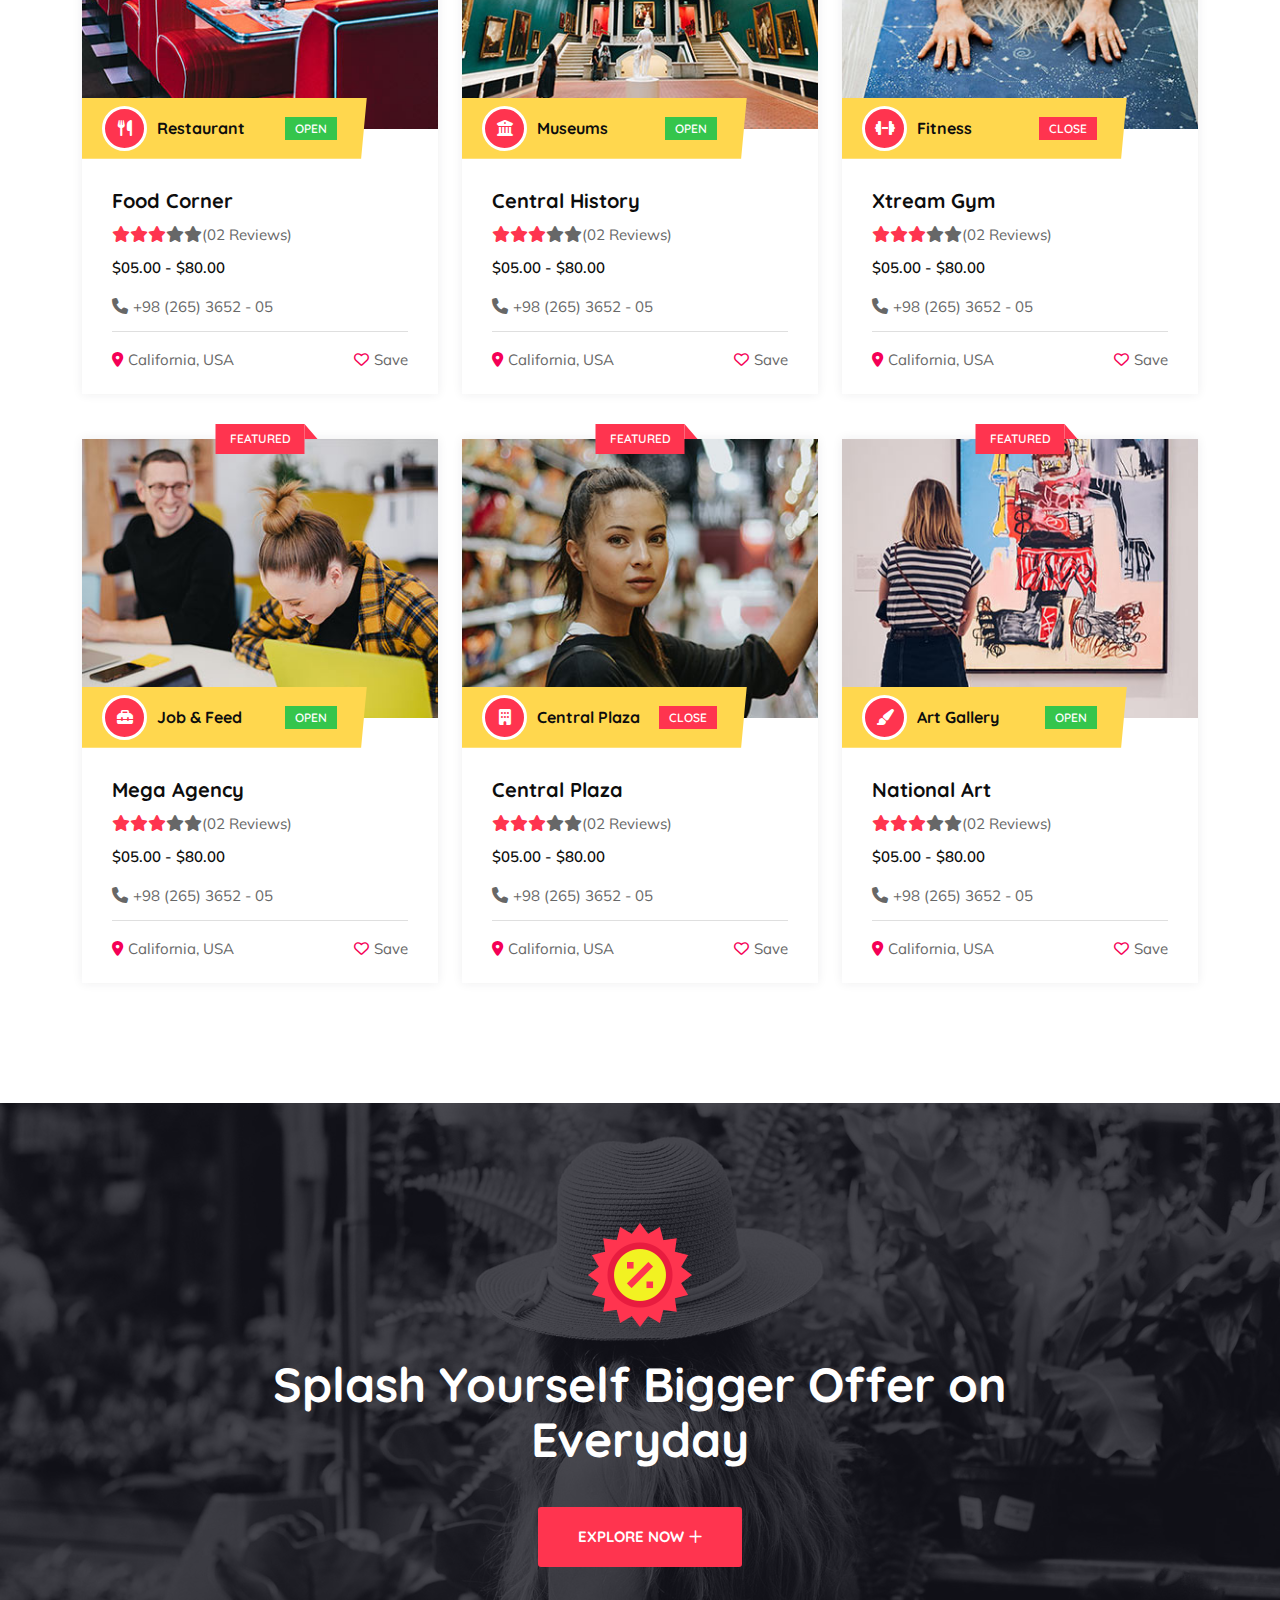
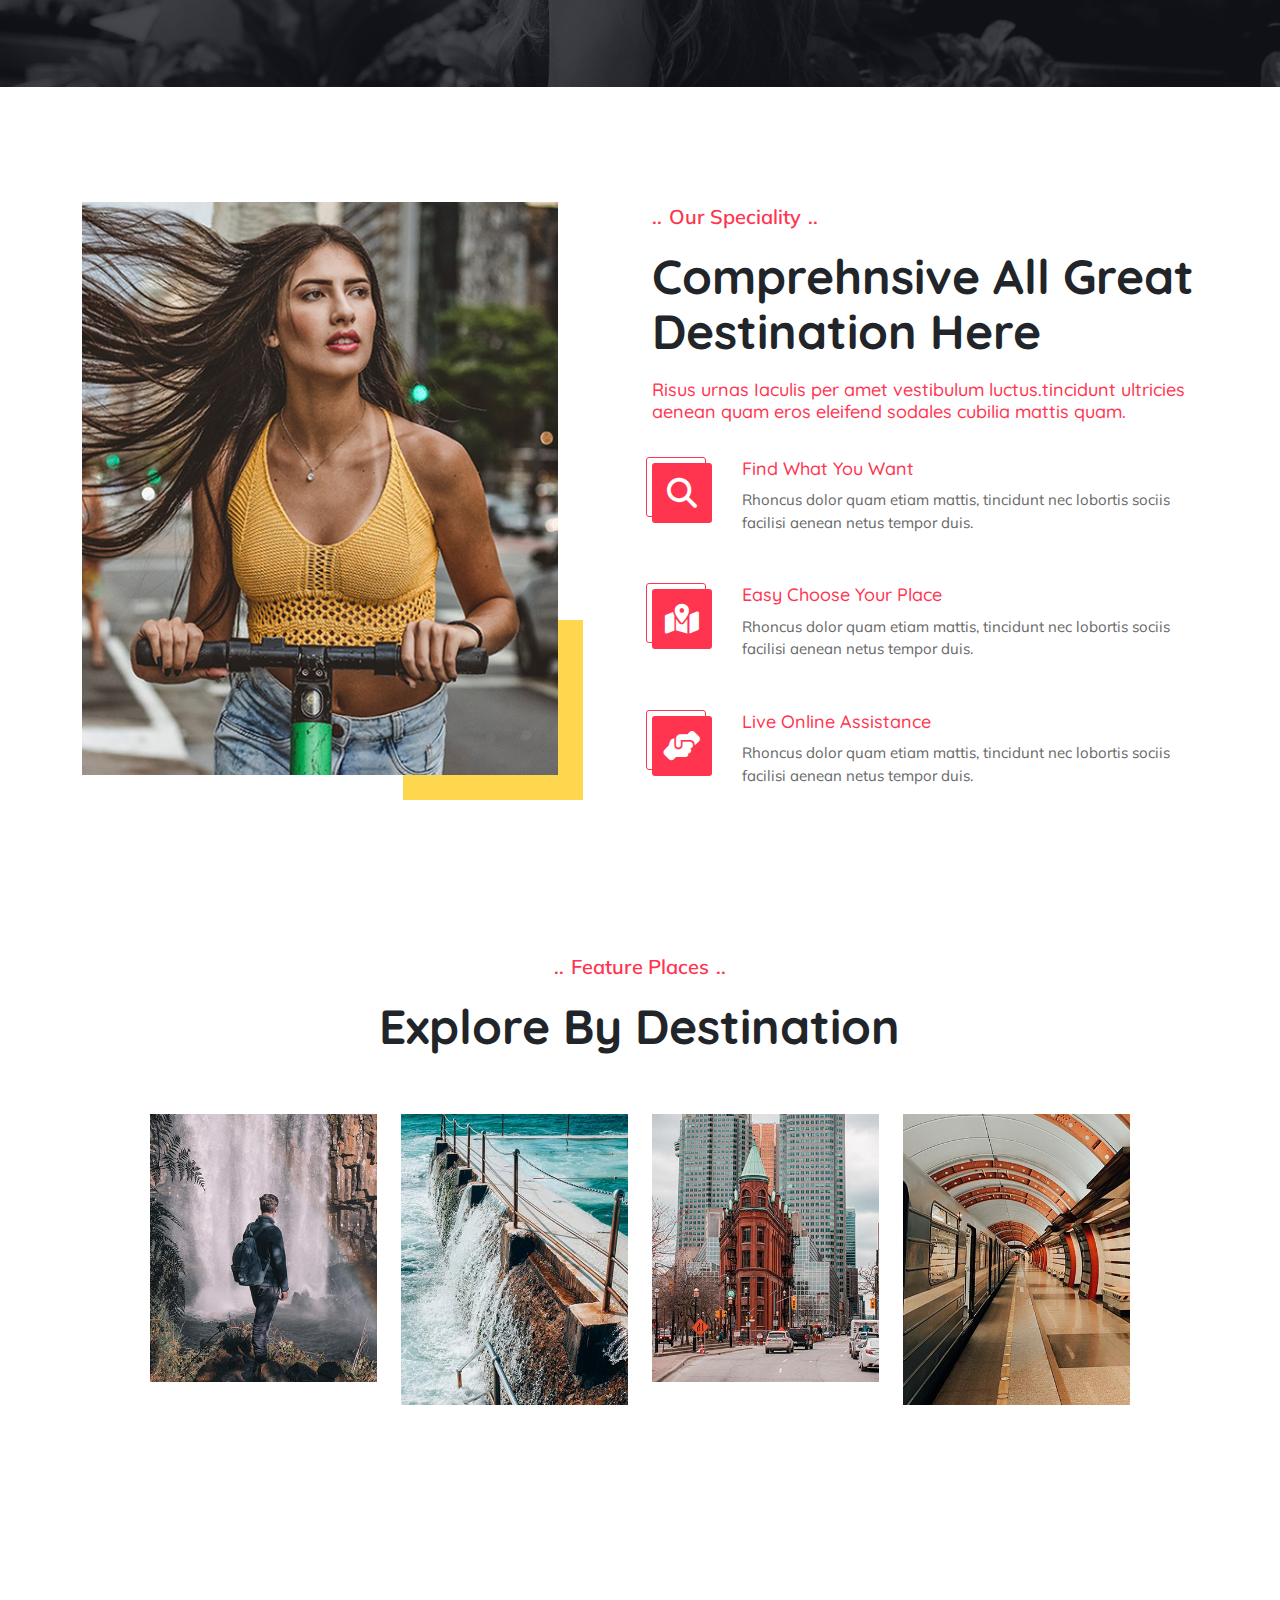
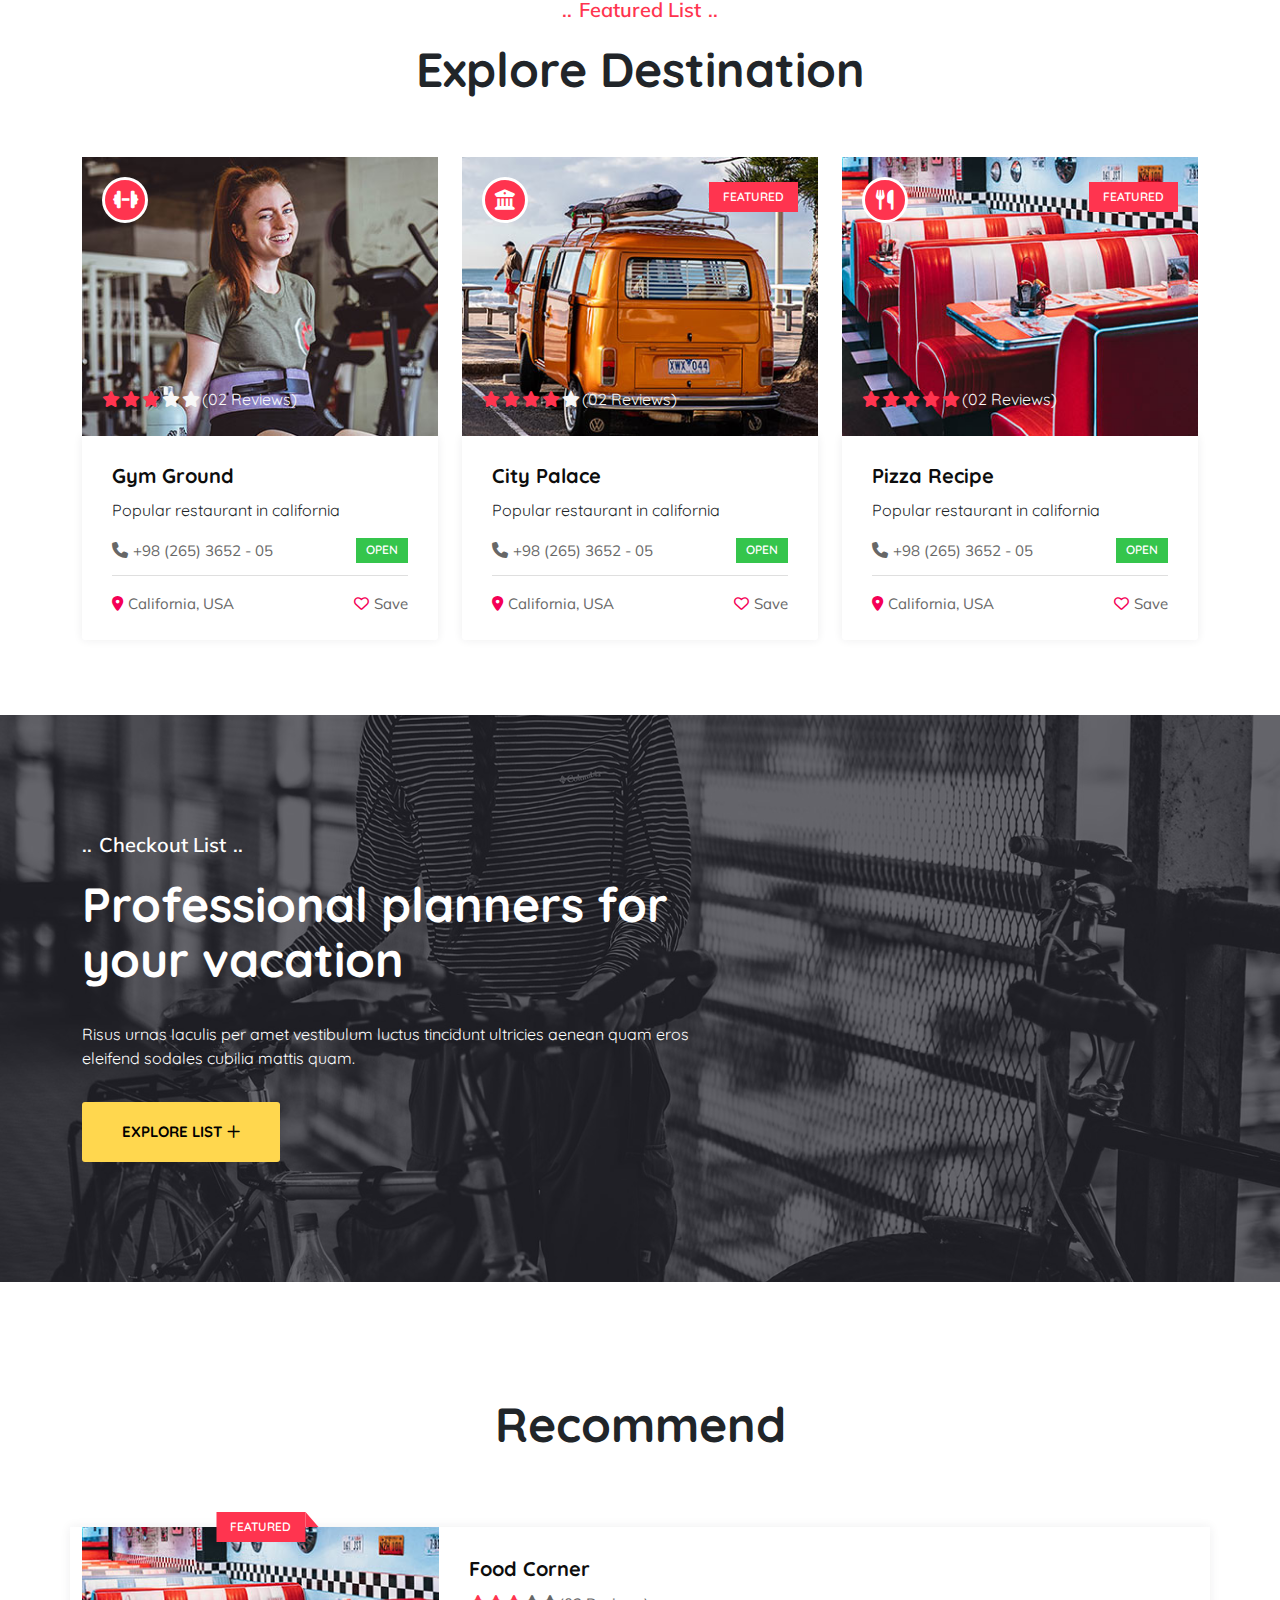
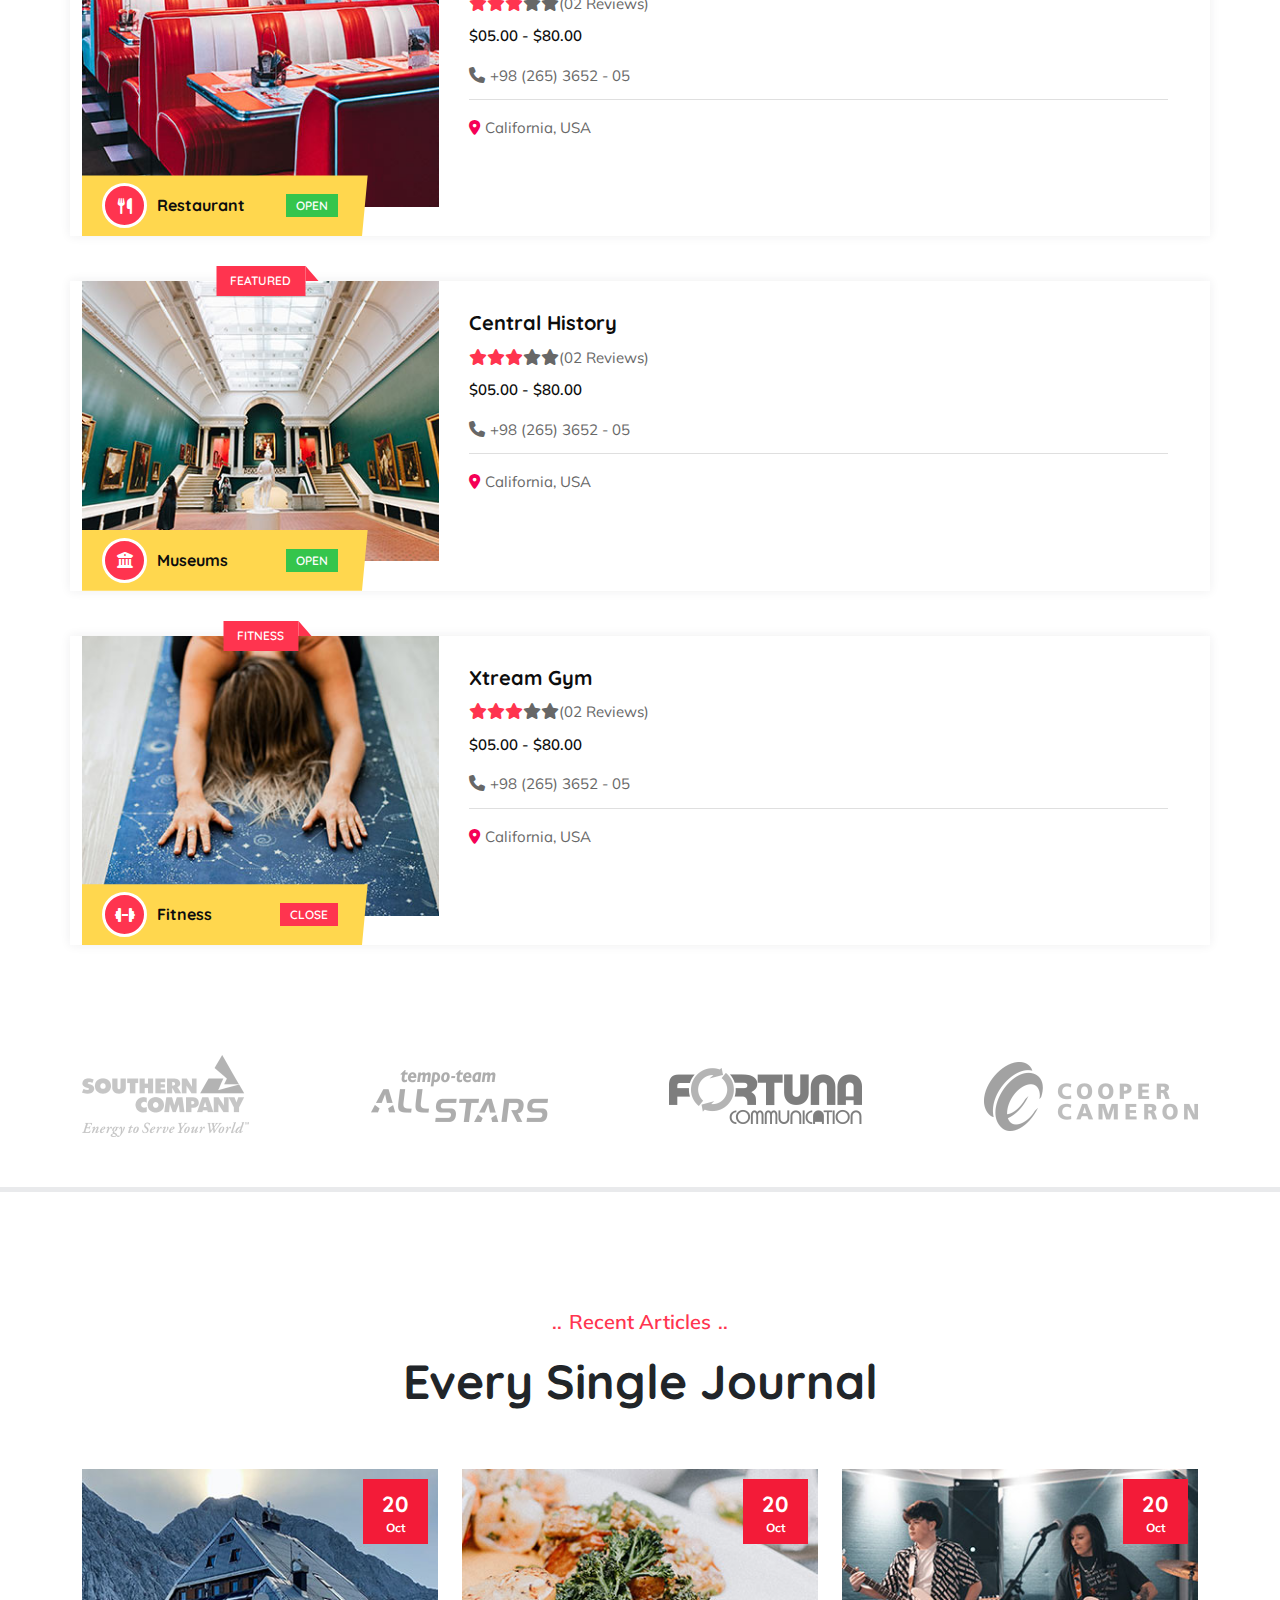
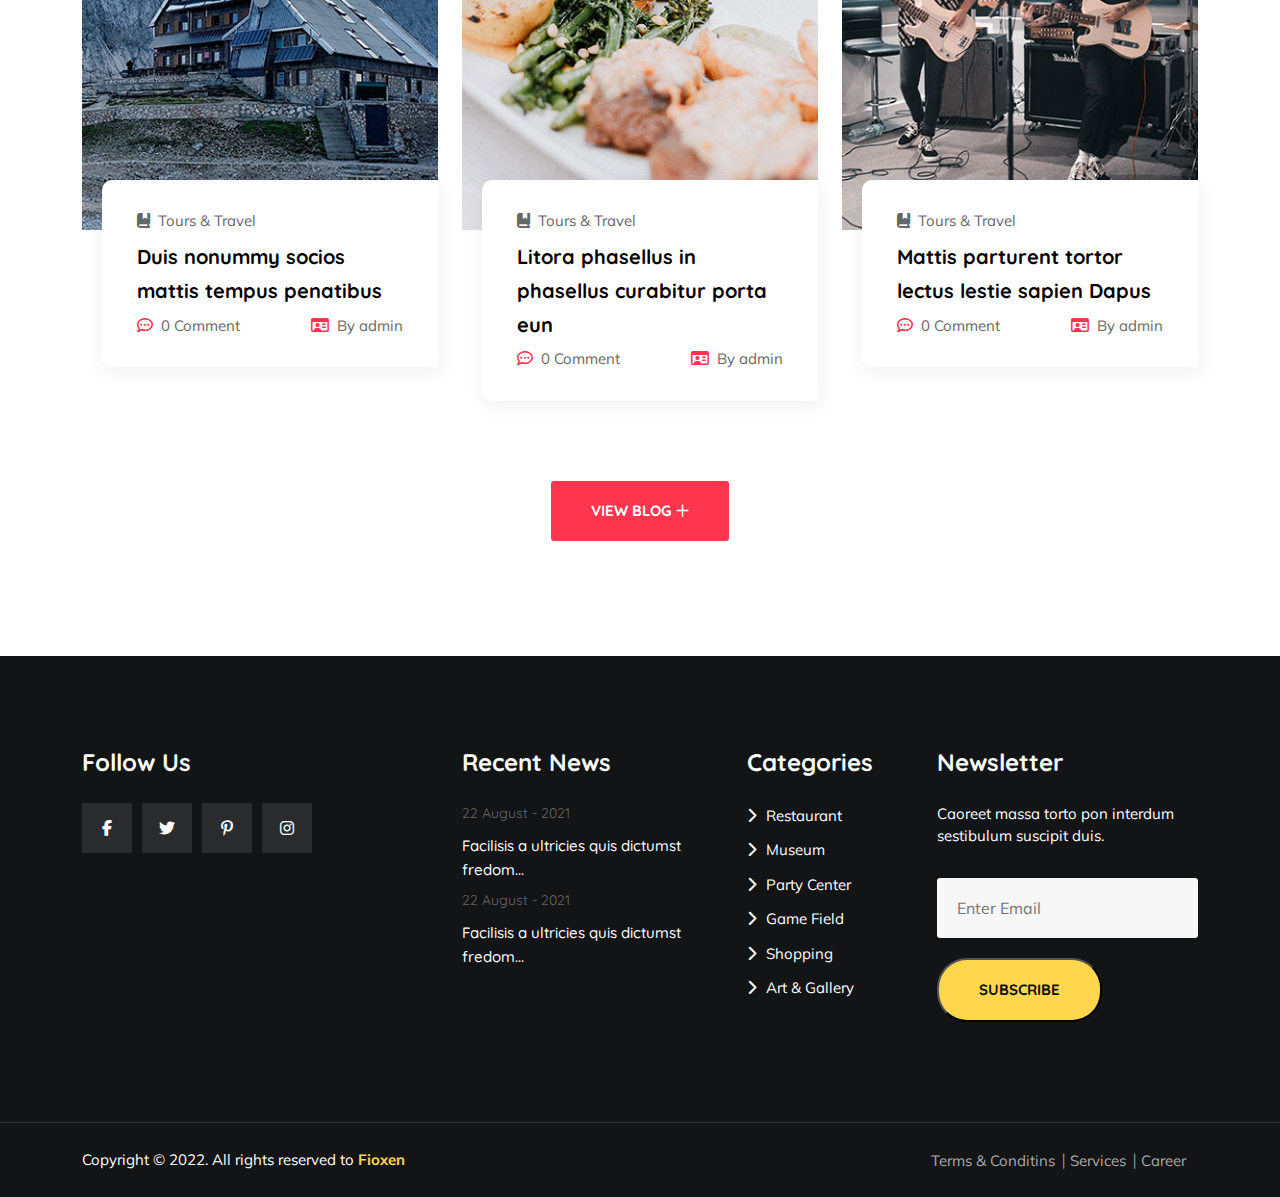
==== commit 24707450: "Project Completed" ====
--- a/index.html
+++ b/index.html
@@ -1166,7 +1166,7 @@
 
       <!-- Recommend Section HTML Start -->
 
-      <section id="Destination">
+      <section id="Recommend">
         <div class="destination-wrapper pt-115">
           <div class="container">
             <div class="row justify-content-center">
@@ -1177,7 +1177,9 @@
               </div>
             </div>
             <div class="row">
-              <div class="listing-item listing-grid-one d-md-flex mb-45">
+              <div
+                class="listing-item listing-grid-one recommend-listing d-md-flex mb-45"
+              >
                 <div class="listing-thumbnail">
                   <img
                     src="assets/images/listing/listing-grid-1.jpg"
@@ -1358,12 +1360,6 @@
                         <span
                           ><i class="fa-solid fa-location-dot"></i>California,
                           USA</span
-                        >
-                      </li>
-                      <li>
-                        <span
-                          ><i class="fa-regular fa-heart"></i
-                          ><a href="#">Save</a></span
                         >
                       </li>
                     </ul>
--- a/assets/css/style.css
+++ b/assets/css/style.css
@@ -1117,6 +1117,18 @@
 
 /* Vacation Section CSS End */
 
+/* Recommend Section CSS Start */
+
+.recommend-listing .listing-thumbnail {
+  max-width: 32%;
+  width: 100%;
+}
+.recommend-listing .listing-content {
+  width: 100%;
+}
+
+/* Recommend Section CSS End */
+
 /* Client Section CSS Start */
 
 #Client {
--- a/assets/css/responsive.css
+++ b/assets/css/responsive.css
@@ -217,6 +217,10 @@
   .client-items {
     justify-content: center;
   }
+  .recommend-listing .listing-thumbnail {
+    max-width: 100%;
+    width: 100%;
+  }
   .copyright-area {
     text-align: center;
   }
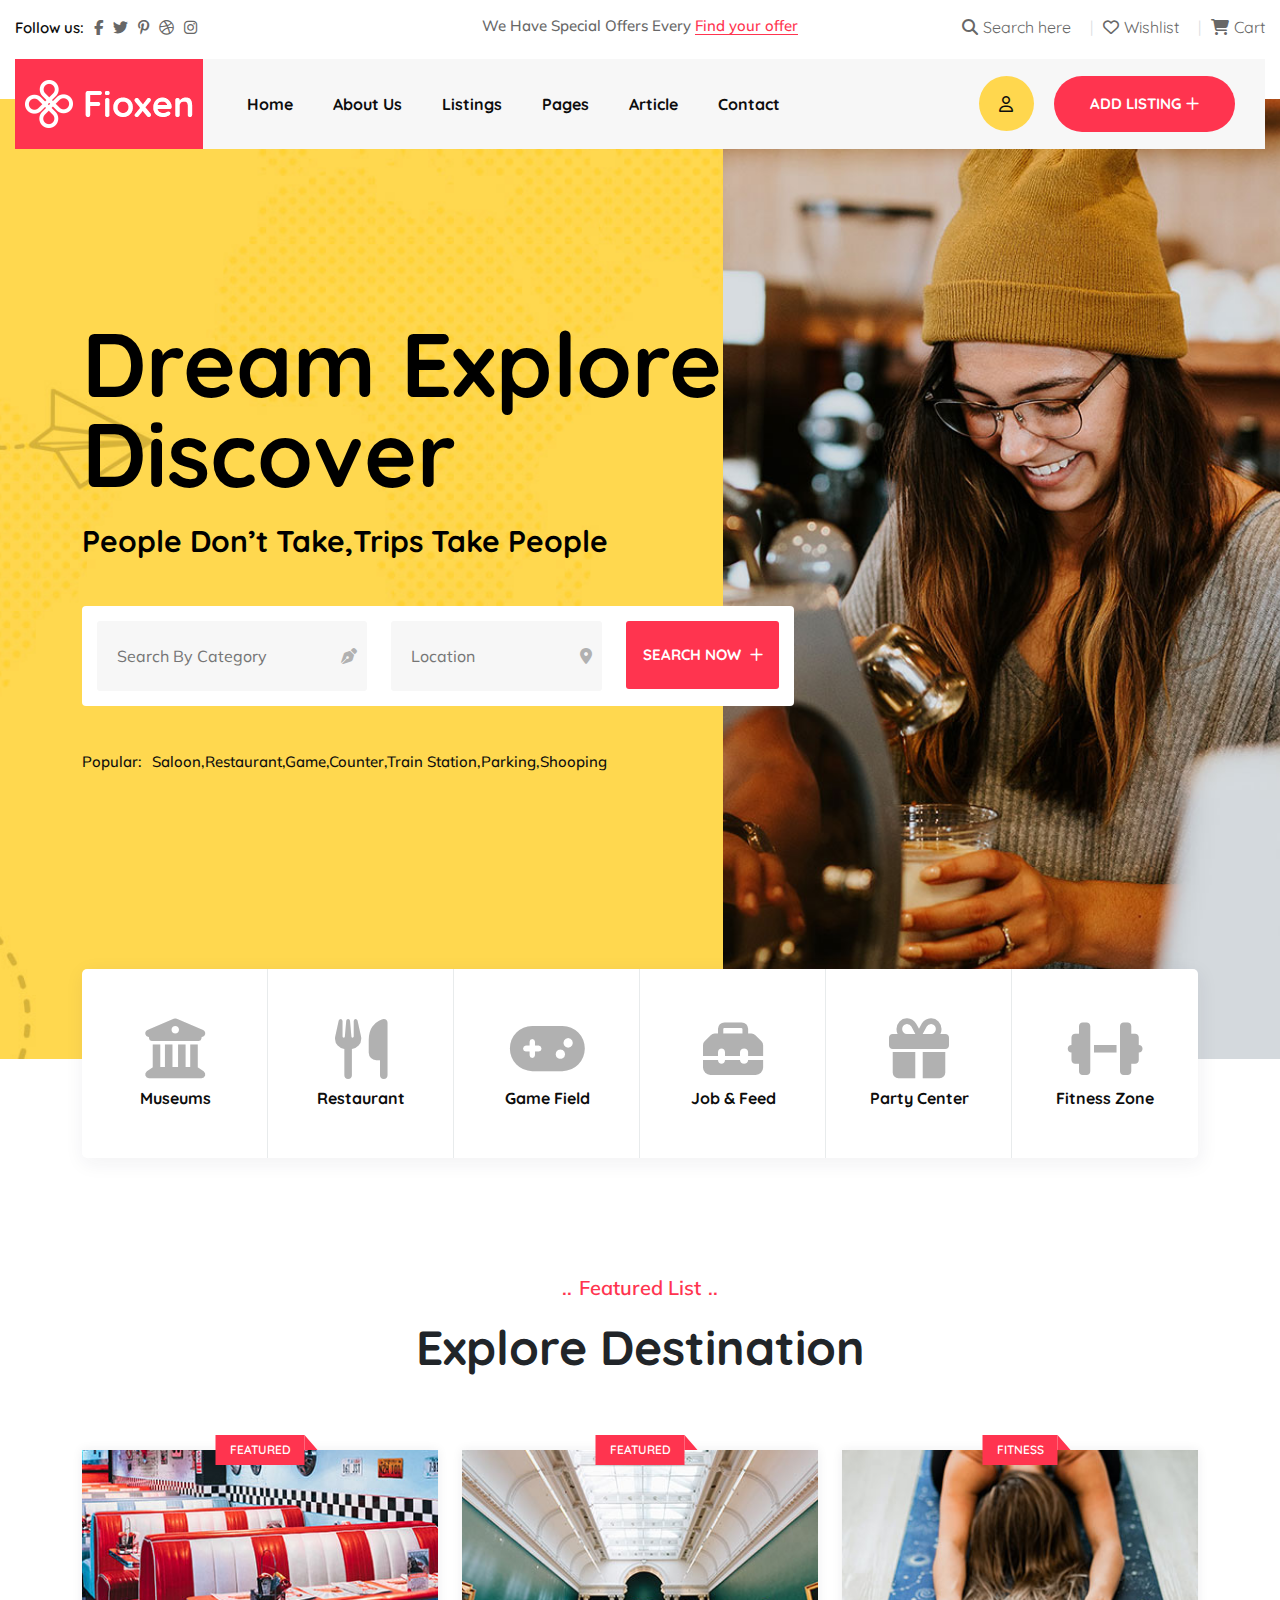
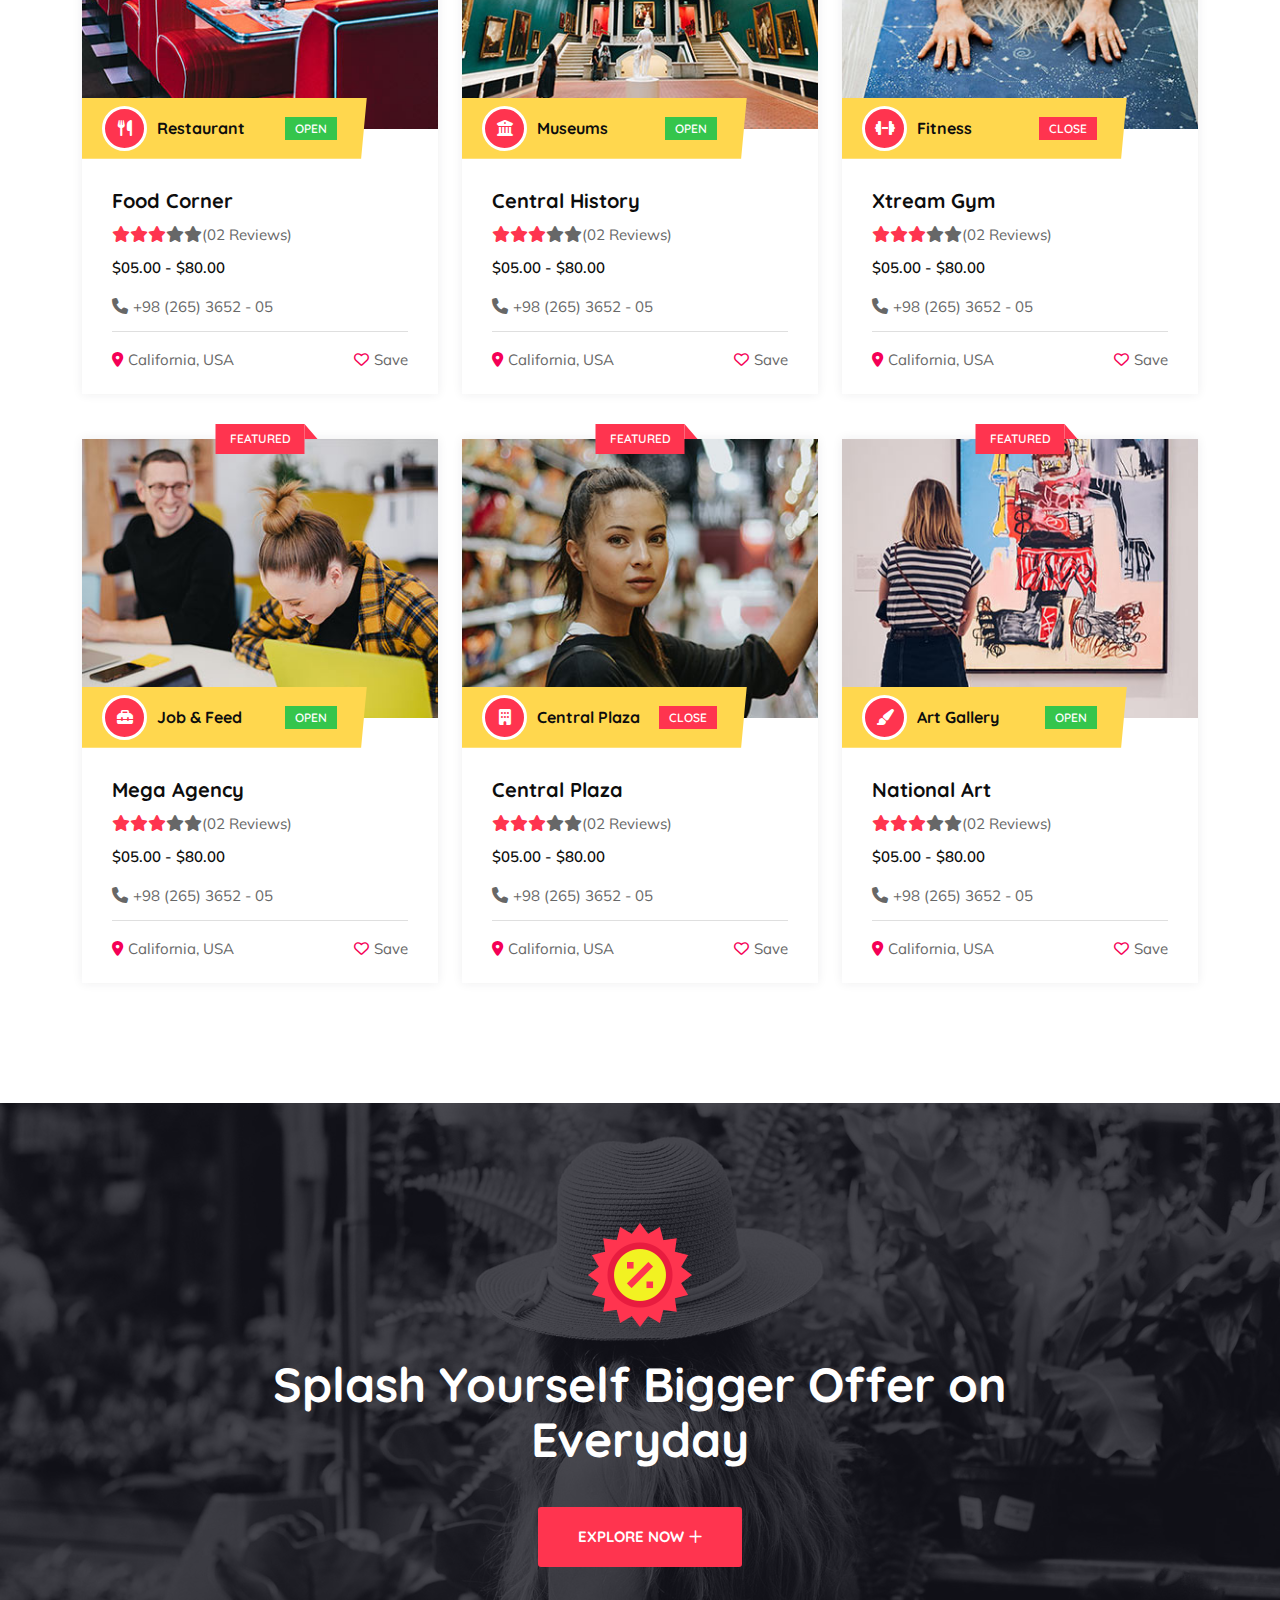
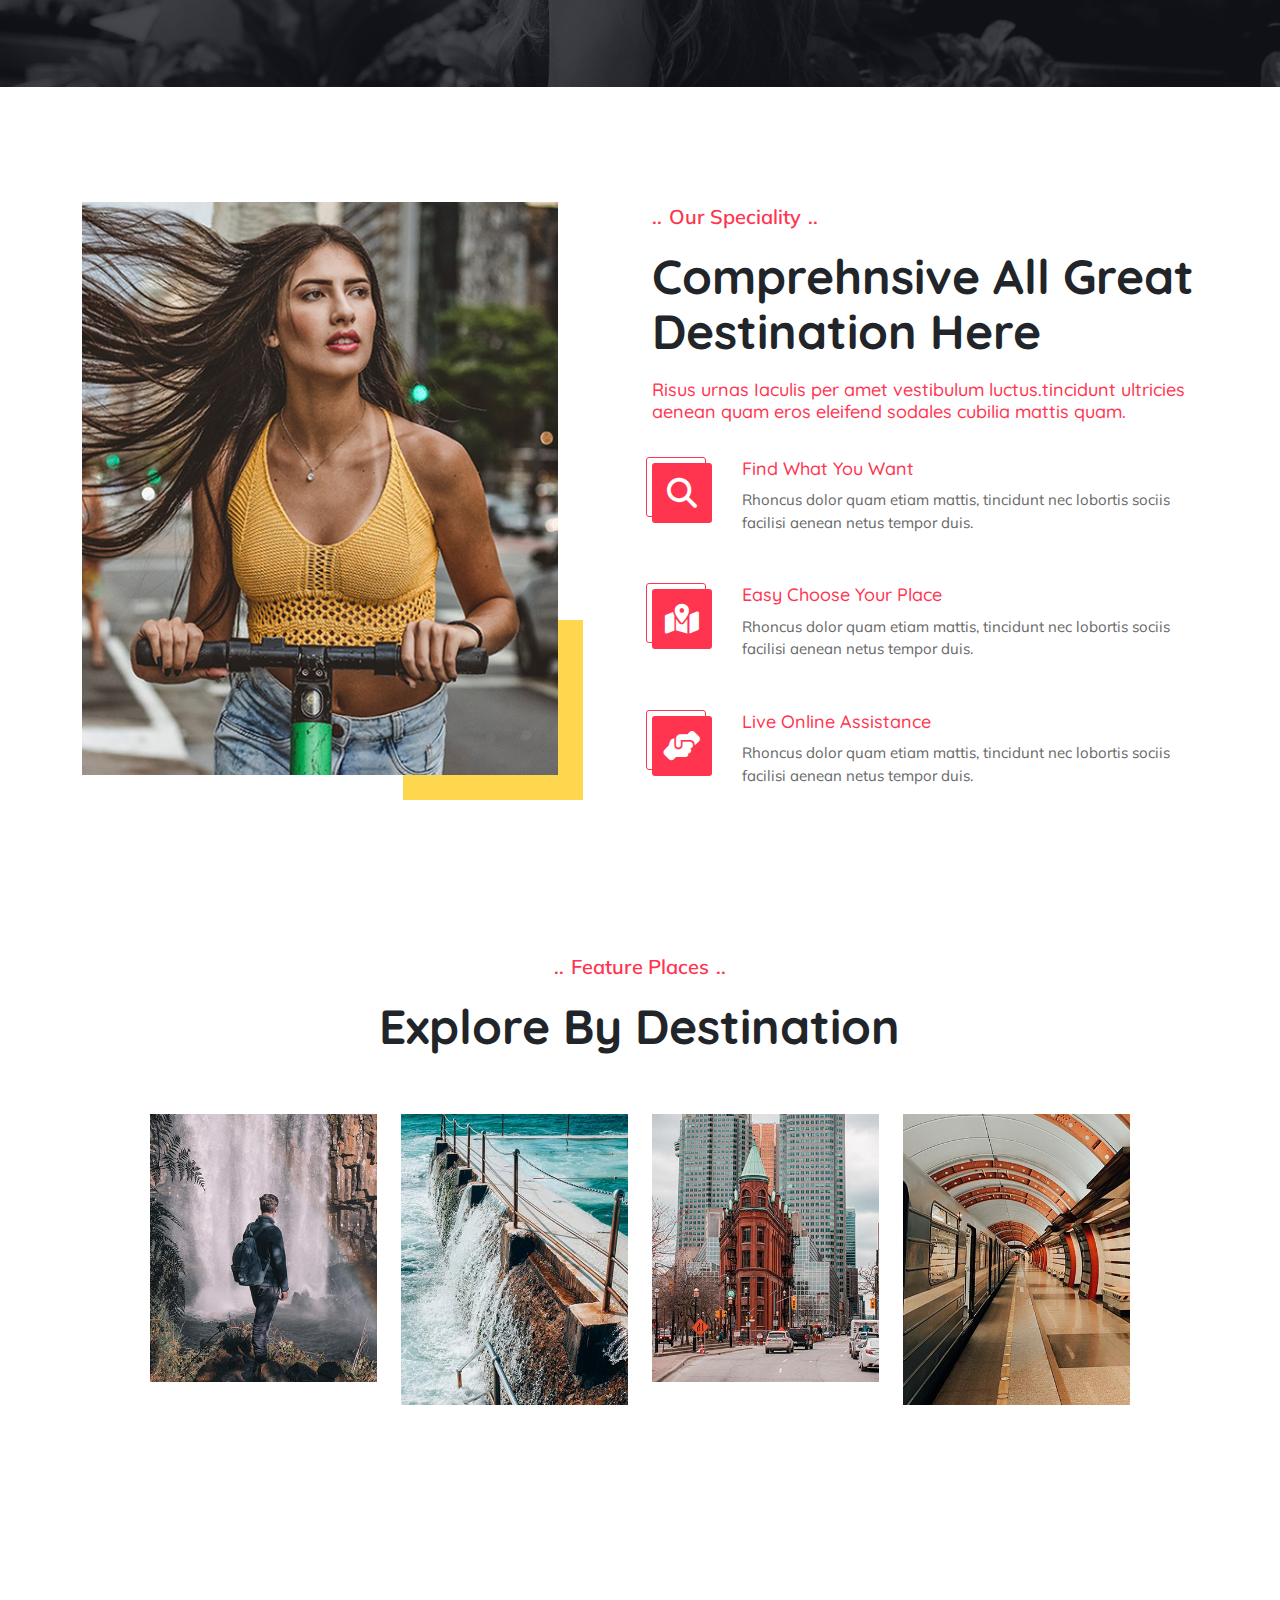
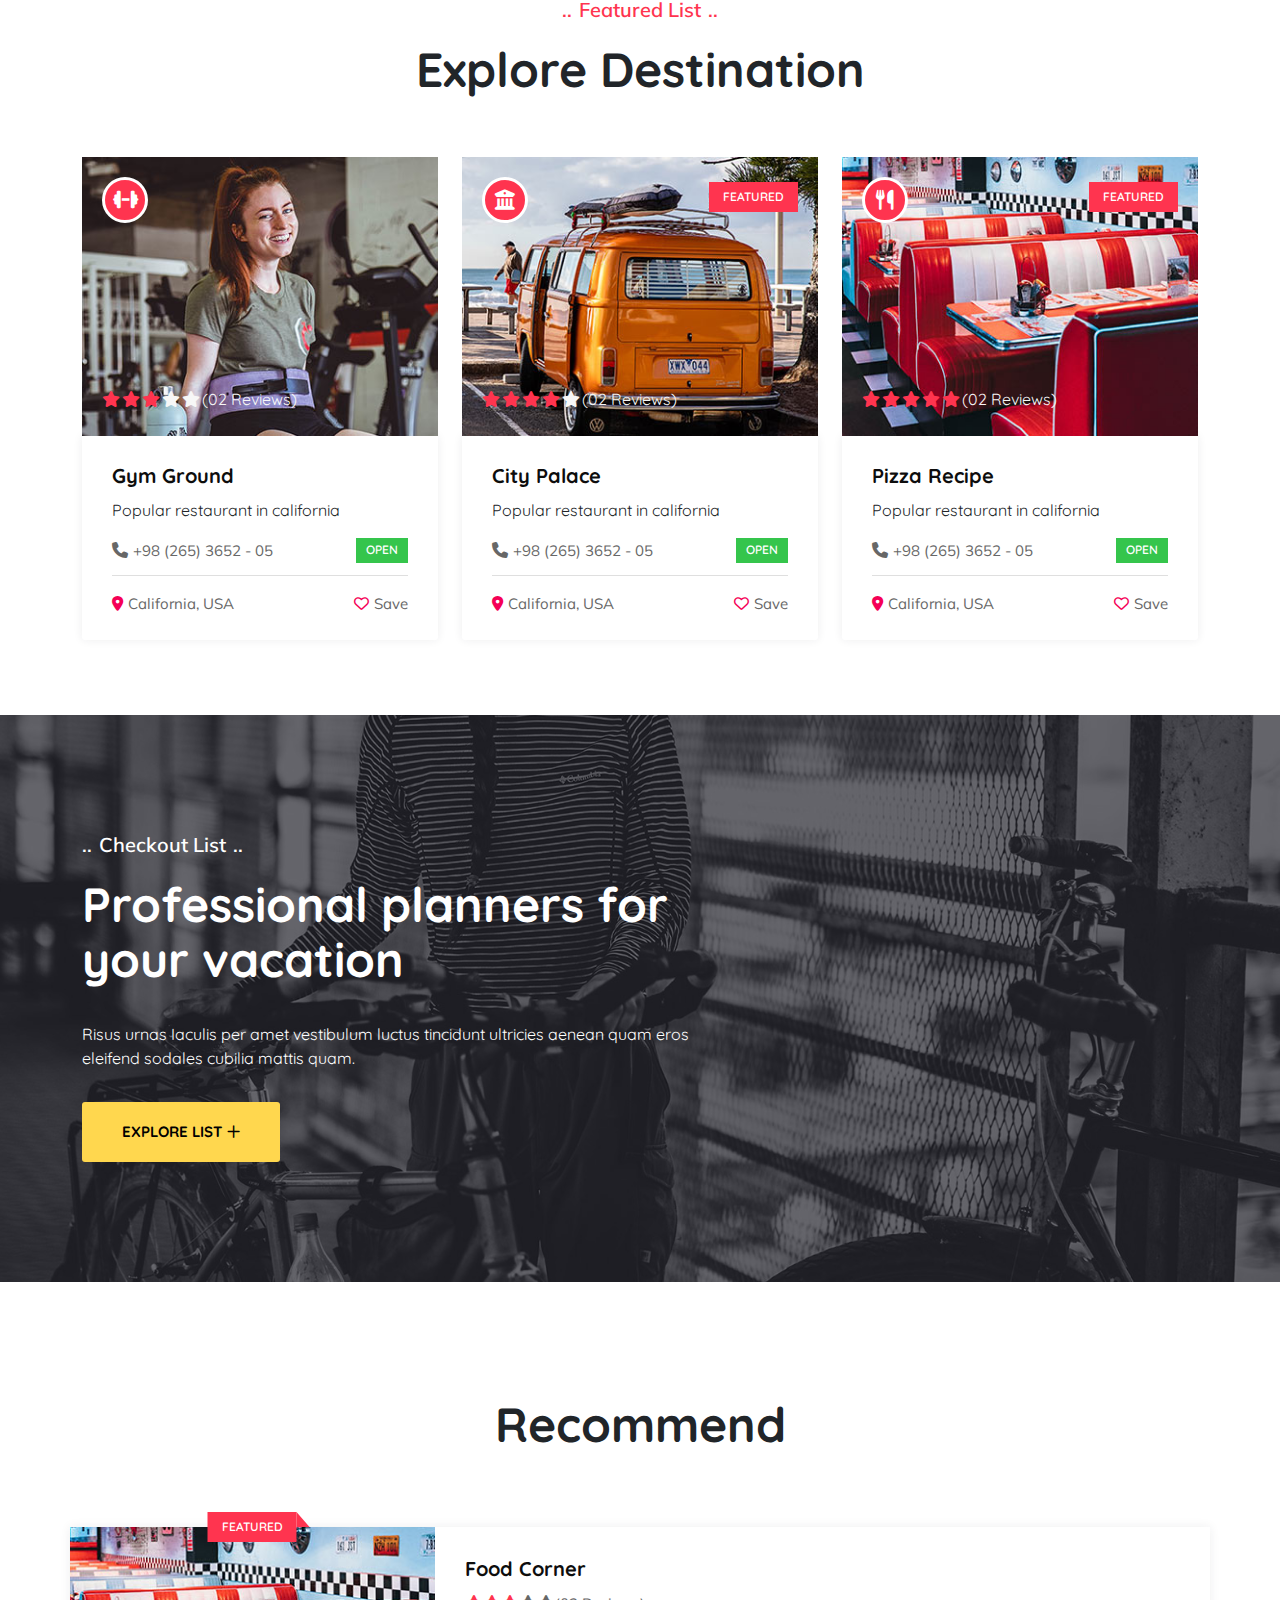
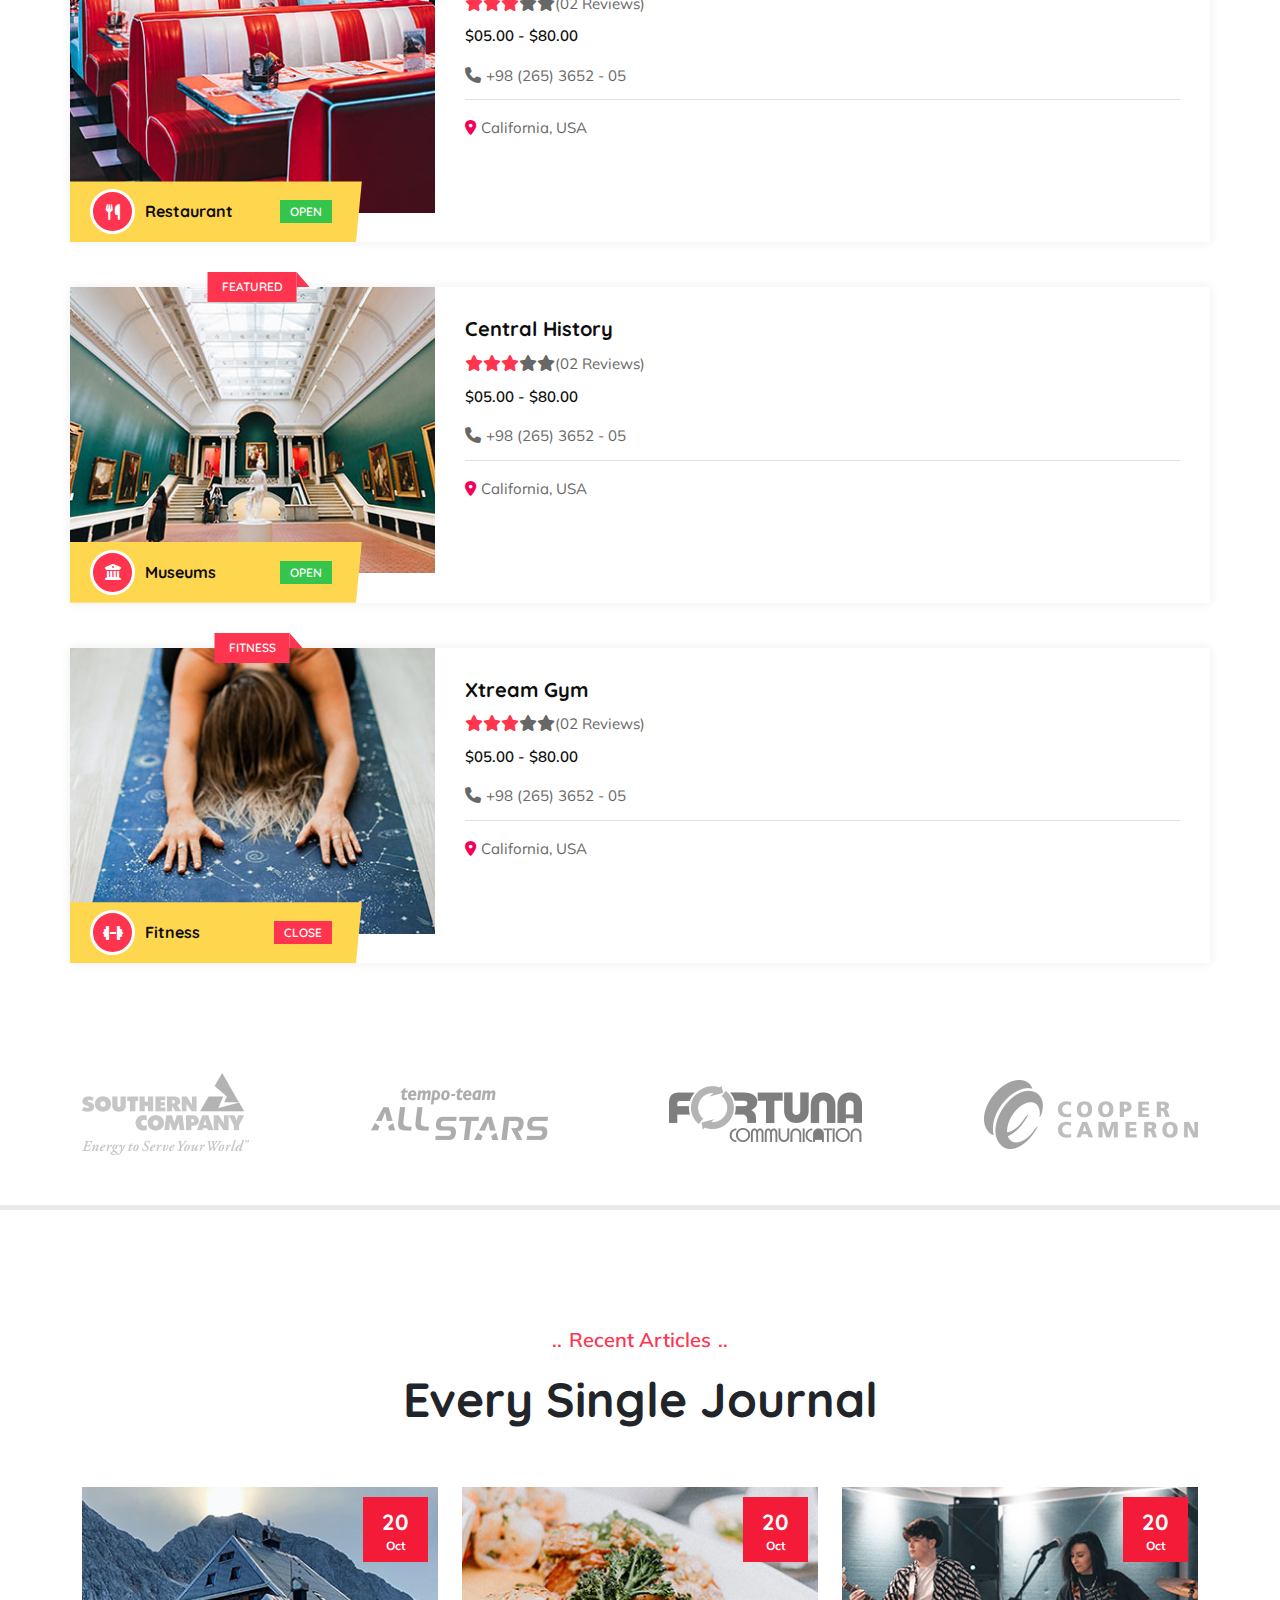
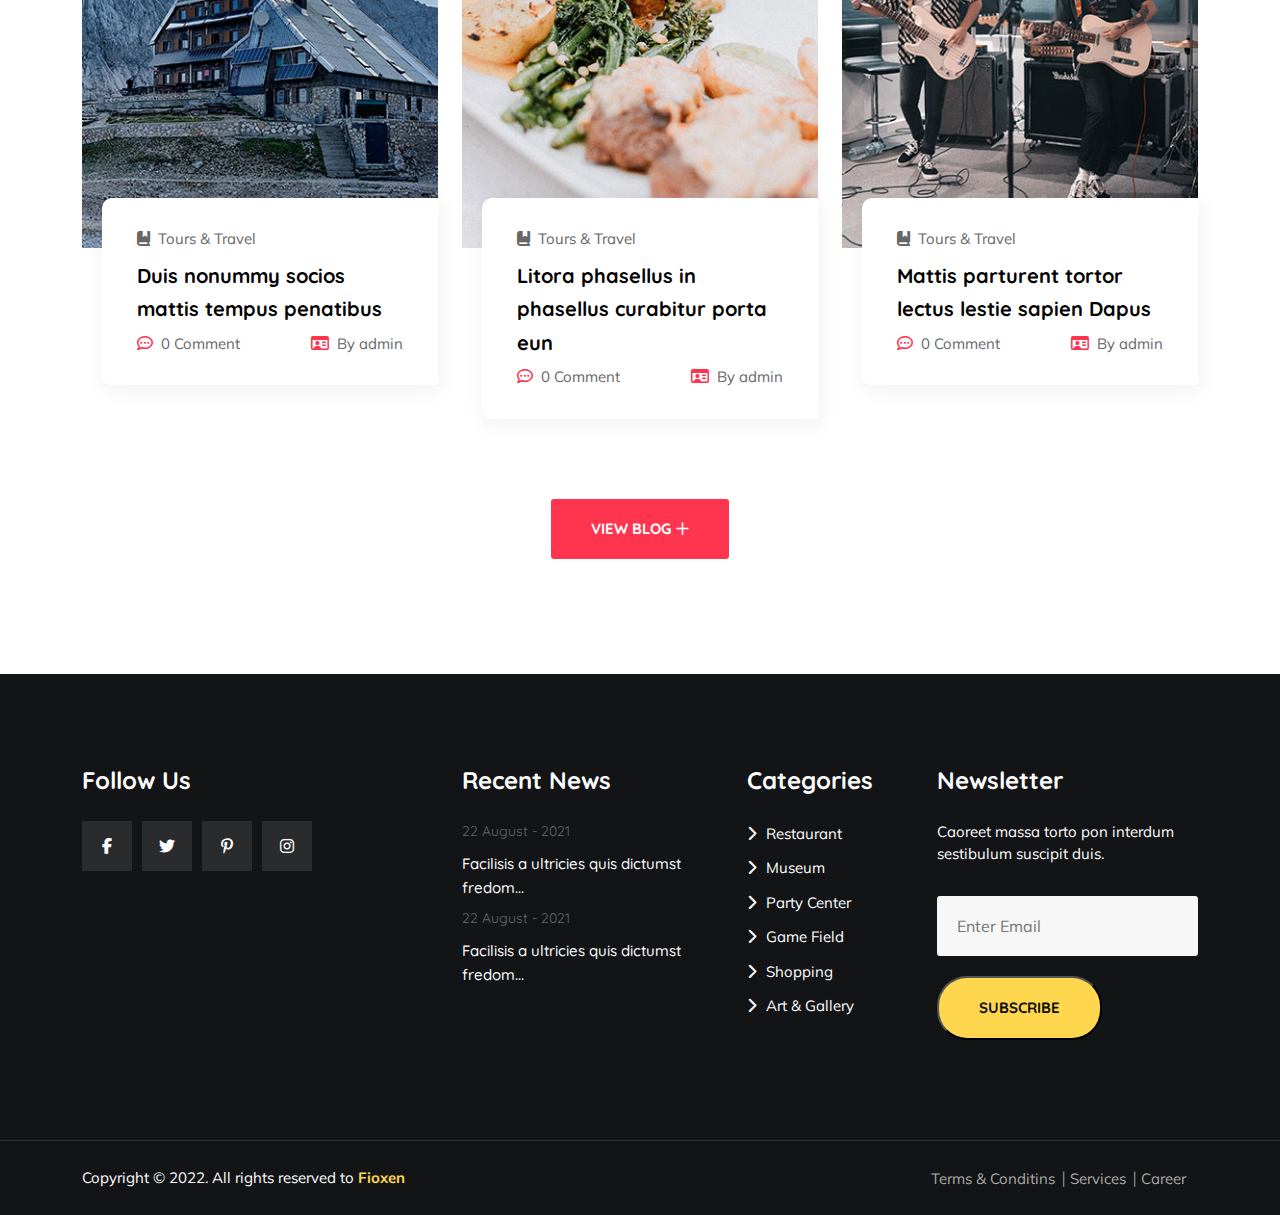
==== commit f95e6173: "Project Completed" ====
--- a/index.html
+++ b/index.html
@@ -1178,7 +1178,7 @@
             </div>
             <div class="row">
               <div
-                class="listing-item listing-grid-one recommend-listing d-md-flex mb-45"
+                class="listing-item listing-grid-one recommend-listing d-md-flex mb-45 p-0"
               >
                 <div class="listing-thumbnail">
                   <img
@@ -1241,7 +1241,7 @@
                 </div>
               </div>
               <div
-                class="listing-item listing-grid-one recommend-listing d-md-flex mb-45"
+                class="listing-item listing-grid-one recommend-listing d-md-flex mb-45 p-0"
               >
                 <div class="listing-thumbnail">
                   <img
@@ -1304,7 +1304,7 @@
                 </div>
               </div>
               <div
-                class="listing-item listing-grid-one recommend-listing d-md-flex mb-45"
+                class="listing-item listing-grid-one recommend-listing d-md-flex mb-45 p-0"
               >
                 <div class="listing-thumbnail">
                   <img
